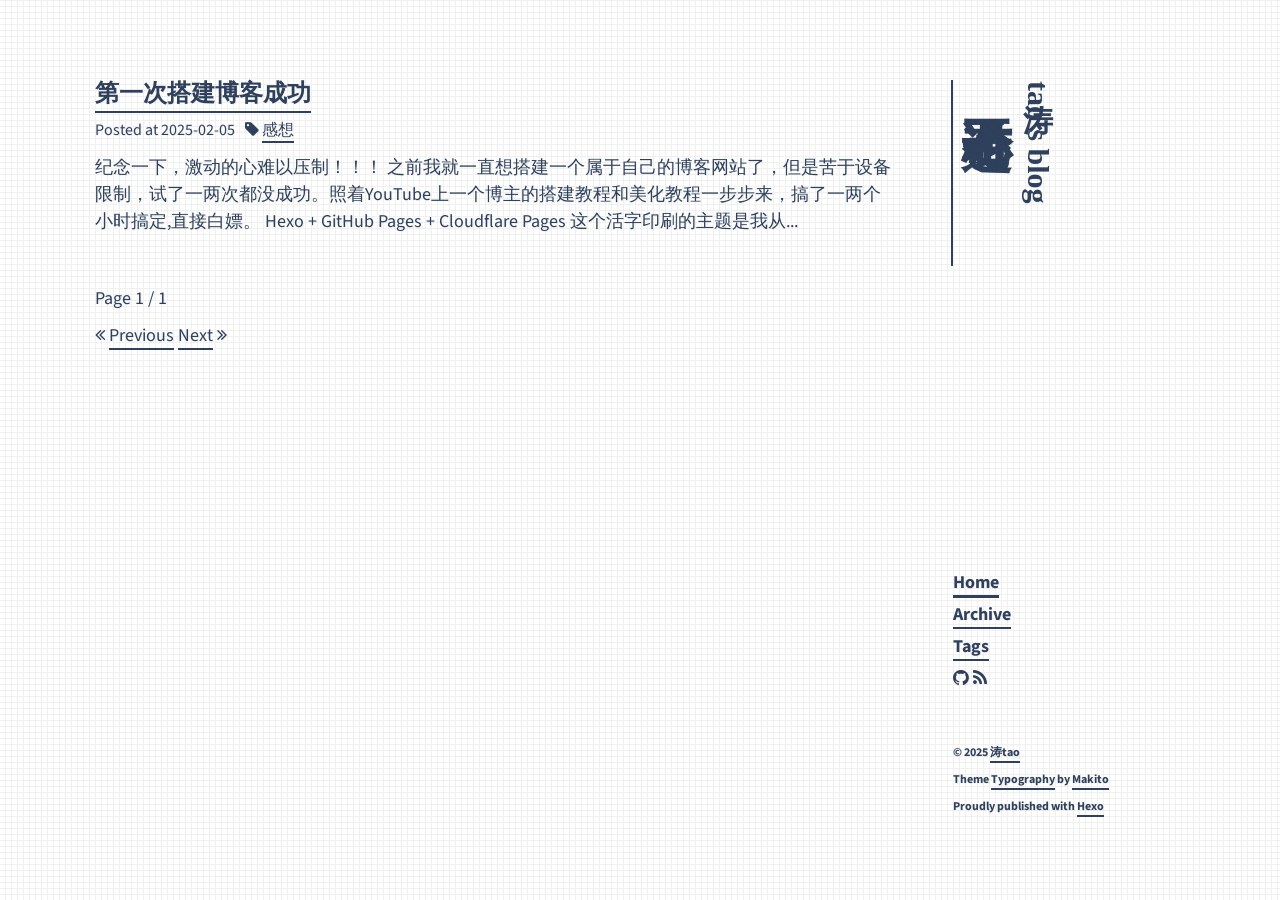
==== index.html @ 310f9f5e "Site updated: 2025-02-06 19:19:10" ====
<!DOCTYPE html><html lang="zh-CN"><head><meta charset="utf-8"><meta name="X-UA-Compatible" content="IE=edge"><meta name="author"><title>涛tao的博客</title><meta name="description" content="A Blog Powered By Hexo"><meta name="keywords" content=""><meta content="width=device-width, initial-scale=1.0, maximum-scale=1.0, user-scalable=0" name="viewport"><meta content="yes" name="apple-mobile-web-app-capable"><meta content="black" name="apple-mobile-web-app-status-bar-style"><meta content="telephone=no" name="format-detection"><meta name="renderer" content="webkit"><link rel="short icon" href="images/favicon.png" type="image/x-icon"><link rel="stylesheet" href="/css/bootstrap.min.css"><link rel="stylesheet" href="/css/font-awesome.min.css"><link rel="stylesheet" href="/css/style.css"><link rel="alternate" type="application/atom+xml" title="ATOM 1.0" href="/atom.xml"><meta name="generator" content="Hexo 7.3.0"></head><body><div class="container" id="stage"><div class="row"><div class="col-sm-3 col-xs-12 side-container invisible" id="side-bar"><div class="vertical-text site-title"><h3 class="site-title-small" tabindex="-1"><a class="a-title" href="/">涛tao's blog</a></h3><h1 class="site-title-large" tabindex="-1"><a class="a-title" href="/">君子论迹不论心</a></h1><!--h6(onclick="triggerSiteNav()") Trigger--></div><br class="visible-lg visible-md visible-sm"><div class="site-title-links" id="site-nav"><ul><li><a class="current" href="/">Home</a></li><li><a href="/archives">Archive</a></li><li><a href="/tags">Tags</a></li><li class="soc"><a href="https://github.com/zpt0075" target="_blank" rel="noopener noreferrer" aria-label="Github"><i class="fa fa-github">&nbsp;</i></a><a href="https://zpt0075.github.io/atom.xml" target="_blank" rel="noopener noreferrer" aria-label="RSS"><i class="fa fa-rss">&nbsp;</i></a></li></ul><div class="visible-lg visible-md visible-sm site-nav-footer"><br class="site-nav-footer-br"><footer><p>&copy;&nbsp;2025&nbsp;<a target="_blank" href="https://zpt0075.github.io" rel="noopener noreferrer">涛tao</a></p><p>Theme&nbsp;<a target="_blank" href="https://github.com/SumiMakito/hexo-theme-typography" rel="noopener noreferrer">Typography</a>&nbsp;by&nbsp;<a target="_blank" href="https://www.keep.moe" rel="noopener noreferrer">Makito</a></p><p>Proudly published with&nbsp;<a target="_blank" href="https://hexo.io" rel="noopener noreferrer">Hexo</a></p></footer></div></div></div><div class="col-sm-9 col-xs-12 main-container invisible" id="main-container"><div class="autopagerize_page_element"><div class="content"><div class="post-container"><p class="post-title"><a href="/2025/02/05/001/">第一次搭建博客成功</a></p><p class="post-meta"><span class="date meta-item">Posted at&nbsp;2025-02-05</span><span class="meta-item"><i class="fa fa-tag"></i><span>&nbsp;</span><a class="a-tag" href="/tags/感想/" title="感想">感想</a><span>&nbsp;</span></span></p><p class="post-abstract">纪念一下，激动的心难以压制！！！
之前我就一直想搭建一个属于自己的博客网站了，但是苦于设备限制，试了一两次都没成功。照着YouTube上一个博主的搭建教程和美化教程一步步来，搞了一两个小时搞定,直接白嫖。

Hexo + GitHub Pages + Cloudflare Pages 

这个活字印刷的主题是我从...</p></div><div class="pagination no-margin-bottom"><p class="clearfix"><p> Page 1 / 1 &nbsp;</p><p><span class="pre pagbuttons"><i class="fa fa-angle-double-left"></i>&nbsp;<a role="navigation" href="/" aria-label="Previous">Previous</a></span><span>&nbsp;</span><span class="next pagbuttons"><a role="navigation" href="/" aria-label="Next">Next</a>&nbsp;<i class="fa fa-angle-double-right"></i></span></p></p></div></div></div><div class="visible-xs site-bottom-footer"><footer><p>&copy;&nbsp;2025&nbsp;<a target="_blank" href="https://zpt0075.github.io" rel="noopener noreferrer">涛tao</a></p><p>Theme&nbsp;<a target="_blank" href="https://github.com/SumiMakito/hexo-theme-typography" rel="noopener noreferrer">Typography</a>&nbsp;by&nbsp;<a target="_blank" href="https://www.keep.moe" rel="noopener noreferrer">Makito</a></p><p>Proudly published with&nbsp;<a target="_blank" href="https://hexo.io" rel="noopener noreferrer">Hexo</a></p></footer></div></div></div></div><script src="/js/jquery-3.1.0.min.js"></script><script src="/js/bootstrap.min.js"></script><script src="/js/jquery-migrate-1.2.1.min.js"></script><script src="/js/jquery.appear.js"></script><script src="/js/google-analytics.js"></script><script src="/js/typography.js"></script></body></html>
---- css/style.css ----
@import url("https://fonts.googleapis.com/css?family=Source+Sans+Pro:100,300,400,600");@keyframes fadein{from{opacity:0}to{opacity:1}}@-webkit-keyframes fadein{from{opacity:0}to{opacity:1}}@keyframes fadein-right{from{opacity:0;transform:translateX(20px)}to{opacity:1;transform:translateX(0px)}}@-webkit-keyframes fadein-right{from{opacity:0;transform:translateX(20px)}to{opacity:1;transform:translateX(0px)}}@keyframes fadein-top{from{opacity:0;transform:translateY(-20px)}to{opacity:1;transform:translateY(0px)}}@-webkit-keyframes fadein-top{from{opacity:0;transform:translateY(-20px)}to{opacity:1;transform:translateY(0px)}}@keyframes swift-down{from{transform:translateY(0%)}to{transform:translateY(20%)}}@-webkit-keyframes swift-down{from{transform:translateY(0%)}to{transform:translateY(20%)}}.invisible{opacity:0}.fadeIn{-webkit-animation:fadein 1s ease-out;animation:fadein 1s ease-out}.fadeInRight{-webkit-animation:fadein-right 1s ease-out;animation:fadein-right 1s ease-out}.fadeInTop{-webkit-animation:fadein-top 1s ease-out;animation:fadein-top 1s ease-out}.swiftDown{-webkit-animation:swift-down 1s ease-out;animation:swift-down 1s ease-out}.swiftDownReversed{-webkit-animation:swift-down 1s reverse ease-out;animation:swift-down 1s reverse ease-out}html,body,span,p,h1,h2,h3,h4,h5,h6{font-family:"Source Sans Pro","Roboto","Helvetica","Helvetica Neue","Source Han Sans SC","Source Han Sans TC","PingFang SC","PingFang HK","PingFang TC",sans-serif;color:#2e405b}html{background:#fff}.foreground{background:#2e405b !important}.background{background:#fff !important}.foreground-text *{color:#2e405b !important}.background-text *{color:#fff !important}h1{font-size:42px}h2{font-size:36px}h3{font-size:30px}h4{font-size:24px}h5{font-size:18px}h6{font-size:14px}body{font-size:18px;line-height:1.5em;background:url("[data-uri]");background-repeat:repeat;background-attachment:fixed;-webkit-font-smoothing:antialiased;-moz-osx-font-smoothing:grayscale;text-shadow:1px 1px 1px rgba(0,0,0,0.04);min-height:100vh}.container{background-color:transparent;padding:0;position:relative}.full-width-container{width:100vw}.main-container{text-align:left;margin:0;padding:80px 40px;overflow:hidden;float:left}.main-container :nth-child(1){margin-top:0}.row{margin:0}.vertical-text{-ms-writing-mode:tb-rl;writing-mode:vertical-rl}.vertical-text *{line-height:1;text-align:left}.side-container{height:100vh;position:fixed;right:0;font-style:normal;font-size:1em;margin:0;transform:rotate(0deg);text-align:left;float:right;padding:80px 20px}.ar-year{margin-top:5px;margin-bottom:5px}.date{margin-bottom:0px}.ar-date{font-size:16px;margin-bottom:5px}.archive :first-child{padding-left:0}.archive ul{list-style-type:none}.site-title{font-weight:bolder;font-style:normal;width:auto;height:auto;margin:0 0 0 -2px;text-align:left;font-size:0.5em;padding:0 0 50px 0;border-left:solid #2e405b 2px;transition:padding 0.8s ease 0s, background 0.8s ease 0s}.site-title:hover{padding:15px 0 35px 0;color:#fff !important;background:#2e405b !important;border-left:solid #2e405b 2px}.site-title:hover *{color:#fff !important}.site-title :first-child{margin-right:10px}.site-title *{text-align:left;font-weight:bolder;margin-top:0;margin-left:10px;margin-right:0;font-family:"HiraMinProN-W6","Source Han Serif CN","Source Han Serif SC","Source Han Serif TC",serif}.site-title-large{font-size:50px;padding-top:0}.site-title-small{font-size:30px;padding-top:1px}.site-title-links{font-weight:bold;font-style:normal;margin:0;padding:60px 0;text-align:left;position:fixed;bottom:20px}.site-title-links ul{list-style:none;padding:0}.site-title-links ul li{display:block;margin:5px 0;font-size:18px}.site-title-links a{border-bottom:solid #2e405b 2px}.no-margin-left{margin-left:0}.no-margin-right{margin-right:0}.no-margin-top{margin-top:0}.no-margin-bottom{margin-bottom:0}a{color:#2e405b;transition:color 0.3s ease 0s, background-color 0.3s ease 0s;-moz-transition:color 0.3s ease 0s, background-color 0.3s ease 0s;-o-transition:color 0.3s ease 0s, background-color 0.3s ease 0s;-webkit-transition:color 0.3s ease 0s, background-color 0.3s ease 0s;border-bottom:solid #2e405b 2px;padding:0;cursor:pointer;cursor:hand}a:hover,a:focus{text-decoration:none}a:hover{color:#fff !important;background-color:#2e405b;border-bottom:solid transparent 2px}a:focus{color:#000}.a-title{text-decoration:none;background-color:transparent;border-bottom:solid transparent 2px}.a-title:hover,.a-title:focus{background-color:transparent}.current{border-bottom:solid #2e405b 3px !important}.a-mute{background-color:transparent;color:#2e405b !important;text-decoration:none;border-bottom:none}.a-mute:hover,.a-mute:focus{background-color:transparent;color:#2e405b !important;text-decoration:none;border-bottom:none}.soc{margin:0 5px 0 0;font-size:18px !important}.soc a{border-bottom:solid transparent 2px}.soc a:hover{color:#3f587d !important;background-color:transparent !important;text-decoration:none;border-bottom:solid rgba(0,0,0,0) 2px}.soc a:focus{color:#3f587d !important}.meta-item{margin:0 10px 0 0}img{display:block;max-width:100%;height:auto}footer{margin-top:10px;padding-top:0;font-size:12px;font-weight:bold}footer *{margin:0}.post-container{margin:0 0 20px 0;font-weight:normal}.post-title{font-size:24px;font-weight:bold;margin:3px 0}.post-meta{font-size:16px;margin:10px 0}.post-abstract{font-size:18px}li{margin:5px 0}figure{overflow:scroll}figure>table{width:100%}pre *{font-family:Monaco, Menlo, "Source Code Pro", "Cascadia Code", Consolas, monospace;background:transparent !important}figure .gutter pre{border-bottom-right-radius:0;border-top-right-radius:0;border-right:none;text-align:right;min-width:3em}figure .code{width:99%}figure .code pre{border-bottom-left-radius:0;border-top-left-radius:0;border-left:solid rgba(0,0,0,0.05) 1px;margin-right:1px}@media (max-width: 768px){body{line-height:normal}h1{font-size:40px}h2{font-size:34px}h3{font-size:28px}h4{font-size:22px}h5{font-size:16px}h6{font-size:14px}.site-title-large{font-size:38px}.site-title-small{font-size:22px}.vertical-text{-ms-writing-mode:lr-tb;writing-mode:horizontal-tb}.site-title{margin:0;font-weight:bolder;font-style:normal;width:auto;height:auto;font-size:0.5em;padding:0;border-left:none;text-align:center;transition:none}.site-title *{text-align:center;margin-left:0 !important;margin-right:0 !important}.site-title:hover{color:#2e405b !important;background:transparent !important;padding:0;border:none}.site-title:hover *{color:#2e405b !important;background:transparent !important}.main-container{text-align:left;height:auto;margin:0;padding:20px 30px;overflow:auto}.side-container{padding:40px 30px 0 30px;height:auto;position:relative;left:0}.site-title-links{position:unset;padding:10px 0;margin:10px 0;text-align:center}.site-title-links ul li{display:inline;margin:0 3px;font-size:16px}footer{padding-top:30px;padding-bottom:35px}a{padding:0}.post-title{font-size:20px;font-weight:bold;margin:3px 0}.post-meta{font-size:14px;margin:10px 0}.post-abstract{font-size:16px}.soc{display:block !important}.site-nav-footer{display:none !important}.site-bottom-footer{display:block !important}li.soc{margin-top:5px !important}}@media only screen and (max-height: 860px){.site-title-large{font-size:32px}.site-title-small{font-size:20px}.site-title-links ul li{font-size:14px;line-height:1.3}.site-nav-footer-br{display:none}.side-container{padding-top:40px;padding-bottom:20px}.main-container{padding-top:40px;padding-bottom:60px}}@media only screen and (max-height: 600px){body{line-height:normal}h1{font-size:40px}h2{font-size:34px}h3{font-size:28px}h4{font-size:22px}h5{font-size:16px}h6{font-size:14px}.site-title-large{font-size:38px}.site-title-small{font-size:22px}.vertical-text{-ms-writing-mode:lr-tb;writing-mode:horizontal-tb}.site-title{margin:0;font-weight:bolder;font-style:normal;width:auto;height:auto;font-size:0.5em;padding:0;border-left:none;text-align:center;transition:none}.site-title *{text-align:center;margin-left:0 !important;margin-right:0 !important}.site-title:hover{color:#2e405b !important;background:transparent !important;padding:0;border:none}.site-title:hover *{color:#2e405b !important;background:transparent !important}.main-container{text-align:left;height:auto;margin:0;padding:20px 30px;overflow:auto}.side-container{padding:40px 30px 0 30px;height:auto;position:relative;left:0}.site-title-links{position:unset;padding:10px 0;margin:10px 0;text-align:center}.site-title-links ul li{display:inline;margin:0 3px;font-size:16px}footer{padding-top:30px;padding-bottom:35px}a{padding:0}.post-title{font-size:20px;font-weight:bold;margin:3px 0}.post-meta{font-size:14px;margin:10px 0}.post-abstract{font-size:16px}.soc{display:block !important}.site-nav-footer{display:none !important}.site-bottom-footer{display:block !important}}

/*# sourceMappingURL=[data-uri] */
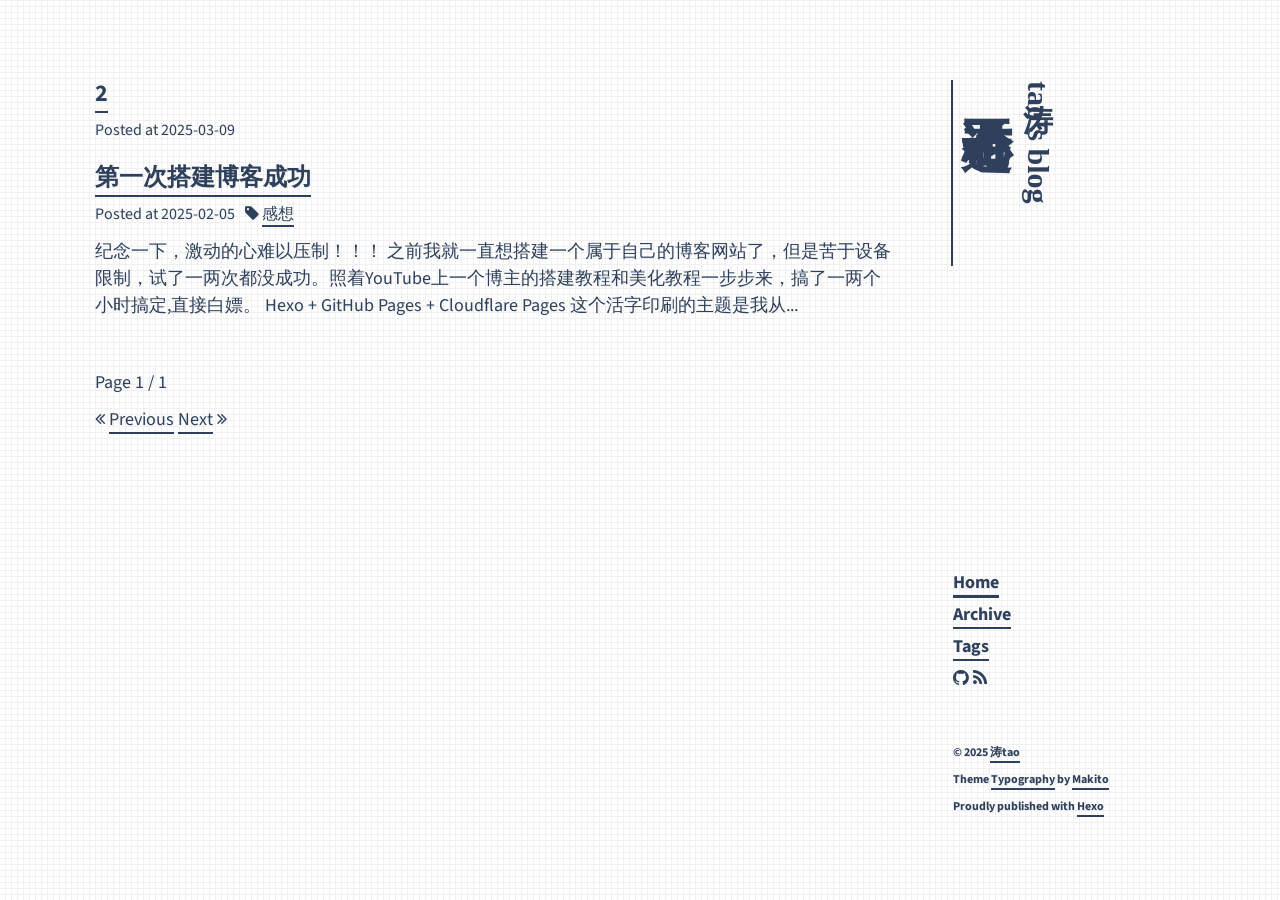
==== commit a49614b5: "Site updated: 2025-03-09 20:15:08" ====
--- a/index.html
+++ b/index.html
@@ -1,4 +1,4 @@
-<!DOCTYPE html><html lang="zh-CN"><head><meta charset="utf-8"><meta name="X-UA-Compatible" content="IE=edge"><meta name="author"><title>涛tao的博客</title><meta name="description" content="A Blog Powered By Hexo"><meta name="keywords" content=""><meta content="width=device-width, initial-scale=1.0, maximum-scale=1.0, user-scalable=0" name="viewport"><meta content="yes" name="apple-mobile-web-app-capable"><meta content="black" name="apple-mobile-web-app-status-bar-style"><meta content="telephone=no" name="format-detection"><meta name="renderer" content="webkit"><link rel="short icon" href="images/favicon.png" type="image/x-icon"><link rel="stylesheet" href="/css/bootstrap.min.css"><link rel="stylesheet" href="/css/font-awesome.min.css"><link rel="stylesheet" href="/css/style.css"><link rel="alternate" type="application/atom+xml" title="ATOM 1.0" href="/atom.xml"><meta name="generator" content="Hexo 7.3.0"></head><body><div class="container" id="stage"><div class="row"><div class="col-sm-3 col-xs-12 side-container invisible" id="side-bar"><div class="vertical-text site-title"><h3 class="site-title-small" tabindex="-1"><a class="a-title" href="/">涛tao's blog</a></h3><h1 class="site-title-large" tabindex="-1"><a class="a-title" href="/">君子论迹不论心</a></h1><!--h6(onclick="triggerSiteNav()") Trigger--></div><br class="visible-lg visible-md visible-sm"><div class="site-title-links" id="site-nav"><ul><li><a class="current" href="/">Home</a></li><li><a href="/archives">Archive</a></li><li><a href="/tags">Tags</a></li><li class="soc"><a href="https://github.com/zpt0075" target="_blank" rel="noopener noreferrer" aria-label="Github"><i class="fa fa-github">&nbsp;</i></a><a href="https://zpt0075.github.io/atom.xml" target="_blank" rel="noopener noreferrer" aria-label="RSS"><i class="fa fa-rss">&nbsp;</i></a></li></ul><div class="visible-lg visible-md visible-sm site-nav-footer"><br class="site-nav-footer-br"><footer><p>&copy;&nbsp;2025&nbsp;<a target="_blank" href="https://zpt0075.github.io" rel="noopener noreferrer">涛tao</a></p><p>Theme&nbsp;<a target="_blank" href="https://github.com/SumiMakito/hexo-theme-typography" rel="noopener noreferrer">Typography</a>&nbsp;by&nbsp;<a target="_blank" href="https://www.keep.moe" rel="noopener noreferrer">Makito</a></p><p>Proudly published with&nbsp;<a target="_blank" href="https://hexo.io" rel="noopener noreferrer">Hexo</a></p></footer></div></div></div><div class="col-sm-9 col-xs-12 main-container invisible" id="main-container"><div class="autopagerize_page_element"><div class="content"><div class="post-container"><p class="post-title"><a href="/2025/02/05/001/">第一次搭建博客成功</a></p><p class="post-meta"><span class="date meta-item">Posted at&nbsp;2025-02-05</span><span class="meta-item"><i class="fa fa-tag"></i><span>&nbsp;</span><a class="a-tag" href="/tags/感想/" title="感想">感想</a><span>&nbsp;</span></span></p><p class="post-abstract">纪念一下，激动的心难以压制！！！
+<!DOCTYPE html><html lang="zh-CN"><head><meta charset="utf-8"><meta name="X-UA-Compatible" content="IE=edge"><meta name="author"><title>涛tao的博客</title><meta name="description" content="A Blog Powered By Hexo"><meta name="keywords" content=""><meta content="width=device-width, initial-scale=1.0, maximum-scale=1.0, user-scalable=0" name="viewport"><meta content="yes" name="apple-mobile-web-app-capable"><meta content="black" name="apple-mobile-web-app-status-bar-style"><meta content="telephone=no" name="format-detection"><meta name="renderer" content="webkit"><link rel="short icon" href="images/favicon.png" type="image/x-icon"><link rel="stylesheet" href="/css/bootstrap.min.css"><link rel="stylesheet" href="/css/font-awesome.min.css"><link rel="stylesheet" href="/css/style.css"><link rel="alternate" type="application/atom+xml" title="ATOM 1.0" href="/atom.xml"><meta name="generator" content="Hexo 7.3.0"></head><body><div class="container" id="stage"><div class="row"><div class="col-sm-3 col-xs-12 side-container invisible" id="side-bar"><div class="vertical-text site-title"><h3 class="site-title-small" tabindex="-1"><a class="a-title" href="/">涛tao's blog</a></h3><h1 class="site-title-large" tabindex="-1"><a class="a-title" href="/">君子论迹不论心</a></h1><!--h6(onclick="triggerSiteNav()") Trigger--></div><br class="visible-lg visible-md visible-sm"><div class="site-title-links" id="site-nav"><ul><li><a class="current" href="/">Home</a></li><li><a href="/archives">Archive</a></li><li><a href="/tags">Tags</a></li><li class="soc"><a href="https://github.com/zpt0075" target="_blank" rel="noopener noreferrer" aria-label="Github"><i class="fa fa-github">&nbsp;</i></a><a href="https://zpt0075.github.io/atom.xml" target="_blank" rel="noopener noreferrer" aria-label="RSS"><i class="fa fa-rss">&nbsp;</i></a></li></ul><div class="visible-lg visible-md visible-sm site-nav-footer"><br class="site-nav-footer-br"><footer><p>&copy;&nbsp;2025&nbsp;<a target="_blank" href="https://zpt0075.github.io" rel="noopener noreferrer">涛tao</a></p><p>Theme&nbsp;<a target="_blank" href="https://github.com/SumiMakito/hexo-theme-typography" rel="noopener noreferrer">Typography</a>&nbsp;by&nbsp;<a target="_blank" href="https://www.keep.moe" rel="noopener noreferrer">Makito</a></p><p>Proudly published with&nbsp;<a target="_blank" href="https://hexo.io" rel="noopener noreferrer">Hexo</a></p></footer></div></div></div><div class="col-sm-9 col-xs-12 main-container invisible" id="main-container"><div class="autopagerize_page_element"><div class="content"><div class="post-container"><p class="post-title"><a href="/2025/03/09/002/">2</a></p><p class="post-meta"><span class="date meta-item">Posted at&nbsp;2025-03-09</span></p><p class="post-abstract"></p></div><div class="post-container"><p class="post-title"><a href="/2025/02/05/001/">第一次搭建博客成功</a></p><p class="post-meta"><span class="date meta-item">Posted at&nbsp;2025-02-05</span><span class="meta-item"><i class="fa fa-tag"></i><span>&nbsp;</span><a class="a-tag" href="/tags/感想/" title="感想">感想</a><span>&nbsp;</span></span></p><p class="post-abstract">纪念一下，激动的心难以压制！！！
 之前我就一直想搭建一个属于自己的博客网站了，但是苦于设备限制，试了一两次都没成功。照着YouTube上一个博主的搭建教程和美化教程一步步来，搞了一两个小时搞定,直接白嫖。
 
 Hexo + GitHub Pages + Cloudflare Pages 
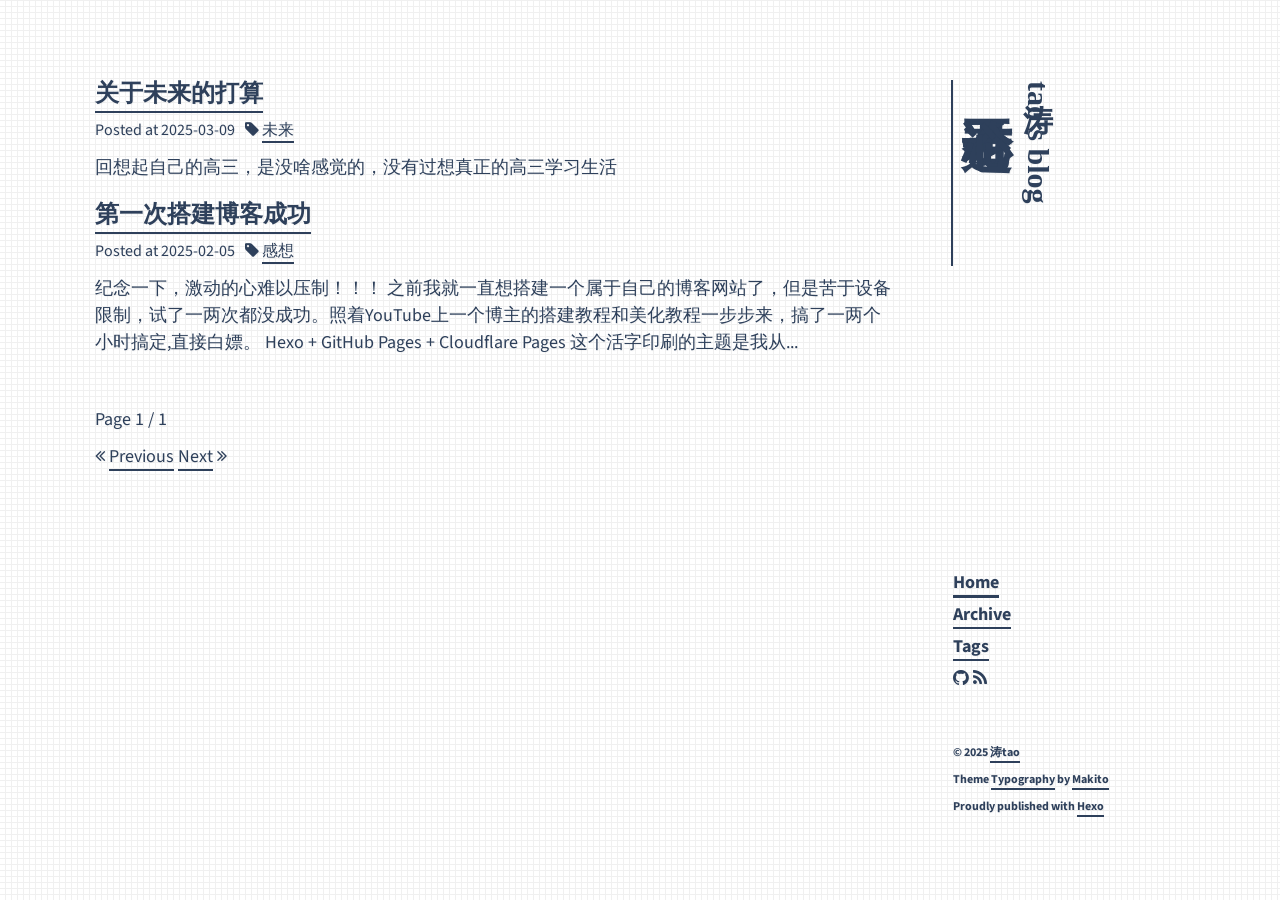
==== commit 1bd831d5: "Site updated: 2025-03-09 20:17:47" ====
--- a/index.html
+++ b/index.html
@@ -1,4 +1,5 @@
-<!DOCTYPE html><html lang="zh-CN"><head><meta charset="utf-8"><meta name="X-UA-Compatible" content="IE=edge"><meta name="author"><title>涛tao的博客</title><meta name="description" content="A Blog Powered By Hexo"><meta name="keywords" content=""><meta content="width=device-width, initial-scale=1.0, maximum-scale=1.0, user-scalable=0" name="viewport"><meta content="yes" name="apple-mobile-web-app-capable"><meta content="black" name="apple-mobile-web-app-status-bar-style"><meta content="telephone=no" name="format-detection"><meta name="renderer" content="webkit"><link rel="short icon" href="images/favicon.png" type="image/x-icon"><link rel="stylesheet" href="/css/bootstrap.min.css"><link rel="stylesheet" href="/css/font-awesome.min.css"><link rel="stylesheet" href="/css/style.css"><link rel="alternate" type="application/atom+xml" title="ATOM 1.0" href="/atom.xml"><meta name="generator" content="Hexo 7.3.0"></head><body><div class="container" id="stage"><div class="row"><div class="col-sm-3 col-xs-12 side-container invisible" id="side-bar"><div class="vertical-text site-title"><h3 class="site-title-small" tabindex="-1"><a class="a-title" href="/">涛tao's blog</a></h3><h1 class="site-title-large" tabindex="-1"><a class="a-title" href="/">君子论迹不论心</a></h1><!--h6(onclick="triggerSiteNav()") Trigger--></div><br class="visible-lg visible-md visible-sm"><div class="site-title-links" id="site-nav"><ul><li><a class="current" href="/">Home</a></li><li><a href="/archives">Archive</a></li><li><a href="/tags">Tags</a></li><li class="soc"><a href="https://github.com/zpt0075" target="_blank" rel="noopener noreferrer" aria-label="Github"><i class="fa fa-github">&nbsp;</i></a><a href="https://zpt0075.github.io/atom.xml" target="_blank" rel="noopener noreferrer" aria-label="RSS"><i class="fa fa-rss">&nbsp;</i></a></li></ul><div class="visible-lg visible-md visible-sm site-nav-footer"><br class="site-nav-footer-br"><footer><p>&copy;&nbsp;2025&nbsp;<a target="_blank" href="https://zpt0075.github.io" rel="noopener noreferrer">涛tao</a></p><p>Theme&nbsp;<a target="_blank" href="https://github.com/SumiMakito/hexo-theme-typography" rel="noopener noreferrer">Typography</a>&nbsp;by&nbsp;<a target="_blank" href="https://www.keep.moe" rel="noopener noreferrer">Makito</a></p><p>Proudly published with&nbsp;<a target="_blank" href="https://hexo.io" rel="noopener noreferrer">Hexo</a></p></footer></div></div></div><div class="col-sm-9 col-xs-12 main-container invisible" id="main-container"><div class="autopagerize_page_element"><div class="content"><div class="post-container"><p class="post-title"><a href="/2025/03/09/002/">2</a></p><p class="post-meta"><span class="date meta-item">Posted at&nbsp;2025-03-09</span></p><p class="post-abstract"></p></div><div class="post-container"><p class="post-title"><a href="/2025/02/05/001/">第一次搭建博客成功</a></p><p class="post-meta"><span class="date meta-item">Posted at&nbsp;2025-02-05</span><span class="meta-item"><i class="fa fa-tag"></i><span>&nbsp;</span><a class="a-tag" href="/tags/感想/" title="感想">感想</a><span>&nbsp;</span></span></p><p class="post-abstract">纪念一下，激动的心难以压制！！！
+<!DOCTYPE html><html lang="zh-CN"><head><meta charset="utf-8"><meta name="X-UA-Compatible" content="IE=edge"><meta name="author"><title>涛tao的博客</title><meta name="description" content="A Blog Powered By Hexo"><meta name="keywords" content=""><meta content="width=device-width, initial-scale=1.0, maximum-scale=1.0, user-scalable=0" name="viewport"><meta content="yes" name="apple-mobile-web-app-capable"><meta content="black" name="apple-mobile-web-app-status-bar-style"><meta content="telephone=no" name="format-detection"><meta name="renderer" content="webkit"><link rel="short icon" href="images/favicon.png" type="image/x-icon"><link rel="stylesheet" href="/css/bootstrap.min.css"><link rel="stylesheet" href="/css/font-awesome.min.css"><link rel="stylesheet" href="/css/style.css"><link rel="alternate" type="application/atom+xml" title="ATOM 1.0" href="/atom.xml"><meta name="generator" content="Hexo 7.3.0"></head><body><div class="container" id="stage"><div class="row"><div class="col-sm-3 col-xs-12 side-container invisible" id="side-bar"><div class="vertical-text site-title"><h3 class="site-title-small" tabindex="-1"><a class="a-title" href="/">涛tao's blog</a></h3><h1 class="site-title-large" tabindex="-1"><a class="a-title" href="/">君子论迹不论心</a></h1><!--h6(onclick="triggerSiteNav()") Trigger--></div><br class="visible-lg visible-md visible-sm"><div class="site-title-links" id="site-nav"><ul><li><a class="current" href="/">Home</a></li><li><a href="/archives">Archive</a></li><li><a href="/tags">Tags</a></li><li class="soc"><a href="https://github.com/zpt0075" target="_blank" rel="noopener noreferrer" aria-label="Github"><i class="fa fa-github">&nbsp;</i></a><a href="https://zpt0075.github.io/atom.xml" target="_blank" rel="noopener noreferrer" aria-label="RSS"><i class="fa fa-rss">&nbsp;</i></a></li></ul><div class="visible-lg visible-md visible-sm site-nav-footer"><br class="site-nav-footer-br"><footer><p>&copy;&nbsp;2025&nbsp;<a target="_blank" href="https://zpt0075.github.io" rel="noopener noreferrer">涛tao</a></p><p>Theme&nbsp;<a target="_blank" href="https://github.com/SumiMakito/hexo-theme-typography" rel="noopener noreferrer">Typography</a>&nbsp;by&nbsp;<a target="_blank" href="https://www.keep.moe" rel="noopener noreferrer">Makito</a></p><p>Proudly published with&nbsp;<a target="_blank" href="https://hexo.io" rel="noopener noreferrer">Hexo</a></p></footer></div></div></div><div class="col-sm-9 col-xs-12 main-container invisible" id="main-container"><div class="autopagerize_page_element"><div class="content"><div class="post-container"><p class="post-title"><a href="/2025/03/09/002/">关于未来的打算</a></p><p class="post-meta"><span class="date meta-item">Posted at&nbsp;2025-03-09</span><span class="meta-item"><i class="fa fa-tag"></i><span>&nbsp;</span><a class="a-tag" href="/tags/未来/" title="未来">未来</a><span>&nbsp;</span></span></p><p class="post-abstract">回想起自己的高三，是没啥感觉的，没有过想真正的高三学习生活
+</p></div><div class="post-container"><p class="post-title"><a href="/2025/02/05/001/">第一次搭建博客成功</a></p><p class="post-meta"><span class="date meta-item">Posted at&nbsp;2025-02-05</span><span class="meta-item"><i class="fa fa-tag"></i><span>&nbsp;</span><a class="a-tag" href="/tags/感想/" title="感想">感想</a><span>&nbsp;</span></span></p><p class="post-abstract">纪念一下，激动的心难以压制！！！
 之前我就一直想搭建一个属于自己的博客网站了，但是苦于设备限制，试了一两次都没成功。照着YouTube上一个博主的搭建教程和美化教程一步步来，搞了一两个小时搞定,直接白嫖。
 
 Hexo + GitHub Pages + Cloudflare Pages 
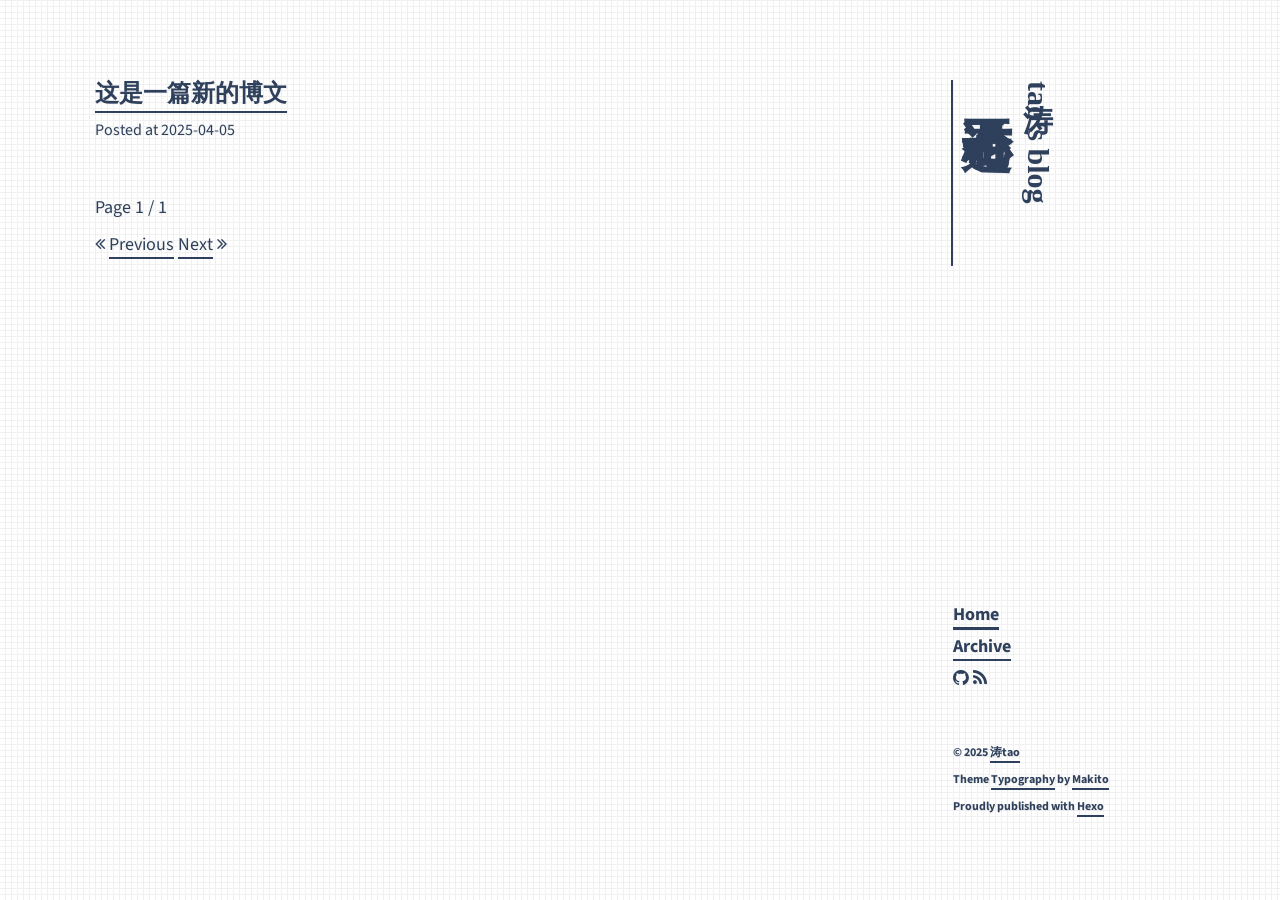
==== commit 43b505e5: "Site updated: 2025-04-05 22:40:59" ====
--- a/index.html
+++ b/index.html
@@ -1,7 +1 @@
-<!DOCTYPE html><html lang="zh-CN"><head><meta charset="utf-8"><meta name="X-UA-Compatible" content="IE=edge"><meta name="author"><title>涛tao的博客</title><meta name="description" content="A Blog Powered By Hexo"><meta name="keywords" content=""><meta content="width=device-width, initial-scale=1.0, maximum-scale=1.0, user-scalable=0" name="viewport"><meta content="yes" name="apple-mobile-web-app-capable"><meta content="black" name="apple-mobile-web-app-status-bar-style"><meta content="telephone=no" name="format-detection"><meta name="renderer" content="webkit"><link rel="short icon" href="images/favicon.png" type="image/x-icon"><link rel="stylesheet" href="/css/bootstrap.min.css"><link rel="stylesheet" href="/css/font-awesome.min.css"><link rel="stylesheet" href="/css/style.css"><link rel="alternate" type="application/atom+xml" title="ATOM 1.0" href="/atom.xml"><meta name="generator" content="Hexo 7.3.0"></head><body><div class="container" id="stage"><div class="row"><div class="col-sm-3 col-xs-12 side-container invisible" id="side-bar"><div class="vertical-text site-title"><h3 class="site-title-small" tabindex="-1"><a class="a-title" href="/">涛tao's blog</a></h3><h1 class="site-title-large" tabindex="-1"><a class="a-title" href="/">君子论迹不论心</a></h1><!--h6(onclick="triggerSiteNav()") Trigger--></div><br class="visible-lg visible-md visible-sm"><div class="site-title-links" id="site-nav"><ul><li><a class="current" href="/">Home</a></li><li><a href="/archives">Archive</a></li><li><a href="/tags">Tags</a></li><li class="soc"><a href="https://github.com/zpt0075" target="_blank" rel="noopener noreferrer" aria-label="Github"><i class="fa fa-github">&nbsp;</i></a><a href="https://zpt0075.github.io/atom.xml" target="_blank" rel="noopener noreferrer" aria-label="RSS"><i class="fa fa-rss">&nbsp;</i></a></li></ul><div class="visible-lg visible-md visible-sm site-nav-footer"><br class="site-nav-footer-br"><footer><p>&copy;&nbsp;2025&nbsp;<a target="_blank" href="https://zpt0075.github.io" rel="noopener noreferrer">涛tao</a></p><p>Theme&nbsp;<a target="_blank" href="https://github.com/SumiMakito/hexo-theme-typography" rel="noopener noreferrer">Typography</a>&nbsp;by&nbsp;<a target="_blank" href="https://www.keep.moe" rel="noopener noreferrer">Makito</a></p><p>Proudly published with&nbsp;<a target="_blank" href="https://hexo.io" rel="noopener noreferrer">Hexo</a></p></footer></div></div></div><div class="col-sm-9 col-xs-12 main-container invisible" id="main-container"><div class="autopagerize_page_element"><div class="content"><div class="post-container"><p class="post-title"><a href="/2025/03/09/002/">关于未来的打算</a></p><p class="post-meta"><span class="date meta-item">Posted at&nbsp;2025-03-09</span><span class="meta-item"><i class="fa fa-tag"></i><span>&nbsp;</span><a class="a-tag" href="/tags/未来/" title="未来">未来</a><span>&nbsp;</span></span></p><p class="post-abstract">回想起自己的高三，是没啥感觉的，没有过想真正的高三学习生活
-</p></div><div class="post-container"><p class="post-title"><a href="/2025/02/05/001/">第一次搭建博客成功</a></p><p class="post-meta"><span class="date meta-item">Posted at&nbsp;2025-02-05</span><span class="meta-item"><i class="fa fa-tag"></i><span>&nbsp;</span><a class="a-tag" href="/tags/感想/" title="感想">感想</a><span>&nbsp;</span></span></p><p class="post-abstract">纪念一下，激动的心难以压制！！！
-之前我就一直想搭建一个属于自己的博客网站了，但是苦于设备限制，试了一两次都没成功。照着YouTube上一个博主的搭建教程和美化教程一步步来，搞了一两个小时搞定,直接白嫖。
-
-Hexo + GitHub Pages + Cloudflare Pages 
-
-这个活字印刷的主题是我从...</p></div><div class="pagination no-margin-bottom"><p class="clearfix"><p> Page 1 / 1 &nbsp;</p><p><span class="pre pagbuttons"><i class="fa fa-angle-double-left"></i>&nbsp;<a role="navigation" href="/" aria-label="Previous">Previous</a></span><span>&nbsp;</span><span class="next pagbuttons"><a role="navigation" href="/" aria-label="Next">Next</a>&nbsp;<i class="fa fa-angle-double-right"></i></span></p></p></div></div></div><div class="visible-xs site-bottom-footer"><footer><p>&copy;&nbsp;2025&nbsp;<a target="_blank" href="https://zpt0075.github.io" rel="noopener noreferrer">涛tao</a></p><p>Theme&nbsp;<a target="_blank" href="https://github.com/SumiMakito/hexo-theme-typography" rel="noopener noreferrer">Typography</a>&nbsp;by&nbsp;<a target="_blank" href="https://www.keep.moe" rel="noopener noreferrer">Makito</a></p><p>Proudly published with&nbsp;<a target="_blank" href="https://hexo.io" rel="noopener noreferrer">Hexo</a></p></footer></div></div></div></div><script src="/js/jquery-3.1.0.min.js"></script><script src="/js/bootstrap.min.js"></script><script src="/js/jquery-migrate-1.2.1.min.js"></script><script src="/js/jquery.appear.js"></script><script src="/js/google-analytics.js"></script><script src="/js/typography.js"></script></body></html>+<!DOCTYPE html><html lang="zh-CN"><head><meta charset="utf-8"><meta name="X-UA-Compatible" content="IE=edge"><meta name="author"><title>涛tao的博客</title><meta name="description" content="A Blog Powered By Hexo"><meta name="keywords" content=""><meta content="width=device-width, initial-scale=1.0, maximum-scale=1.0, user-scalable=0" name="viewport"><meta content="yes" name="apple-mobile-web-app-capable"><meta content="black" name="apple-mobile-web-app-status-bar-style"><meta content="telephone=no" name="format-detection"><meta name="renderer" content="webkit"><link rel="short icon" href="images/favicon.png" type="image/x-icon"><link rel="stylesheet" href="/css/bootstrap.min.css"><link rel="stylesheet" href="/css/font-awesome.min.css"><link rel="stylesheet" href="/css/style.css"><link rel="alternate" type="application/atom+xml" title="ATOM 1.0" href="/atom.xml"><meta name="generator" content="Hexo 7.3.0"></head><body><div class="container" id="stage"><div class="row"><div class="col-sm-3 col-xs-12 side-container invisible" id="side-bar"><div class="vertical-text site-title"><h3 class="site-title-small" tabindex="-1"><a class="a-title" href="/">涛tao's blog</a></h3><h1 class="site-title-large" tabindex="-1"><a class="a-title" href="/">君子论迹不论心</a></h1><!--h6(onclick="triggerSiteNav()") Trigger--></div><br class="visible-lg visible-md visible-sm"><div class="site-title-links" id="site-nav"><ul><li><a class="current" href="/">Home</a></li><li><a href="/archives">Archive</a></li><li class="soc"><a href="https://github.com/zpt0075" target="_blank" rel="noopener noreferrer" aria-label="Github"><i class="fa fa-github">&nbsp;</i></a><a href="https://zpt0075.github.io/atom.xml" target="_blank" rel="noopener noreferrer" aria-label="RSS"><i class="fa fa-rss">&nbsp;</i></a></li></ul><div class="visible-lg visible-md visible-sm site-nav-footer"><br class="site-nav-footer-br"><footer><p>&copy;&nbsp;2025&nbsp;<a target="_blank" href="https://zpt0075.github.io" rel="noopener noreferrer">涛tao</a></p><p>Theme&nbsp;<a target="_blank" href="https://github.com/SumiMakito/hexo-theme-typography" rel="noopener noreferrer">Typography</a>&nbsp;by&nbsp;<a target="_blank" href="https://www.keep.moe" rel="noopener noreferrer">Makito</a></p><p>Proudly published with&nbsp;<a target="_blank" href="https://hexo.io" rel="noopener noreferrer">Hexo</a></p></footer></div></div></div><div class="col-sm-9 col-xs-12 main-container invisible" id="main-container"><div class="autopagerize_page_element"><div class="content"><div class="post-container"><p class="post-title"><a href="/2025/04/05/%E8%BF%99%E6%98%AF%E4%B8%80%E7%AF%87%E6%96%B0%E7%9A%84%E5%8D%9A%E6%96%87/">这是一篇新的博文</a></p><p class="post-meta"><span class="date meta-item">Posted at&nbsp;2025-04-05</span></p><p class="post-abstract"></p></div><div class="pagination no-margin-bottom"><p class="clearfix"><p> Page 1 / 1 &nbsp;</p><p><span class="pre pagbuttons"><i class="fa fa-angle-double-left"></i>&nbsp;<a role="navigation" href="/" aria-label="Previous">Previous</a></span><span>&nbsp;</span><span class="next pagbuttons"><a role="navigation" href="/" aria-label="Next">Next</a>&nbsp;<i class="fa fa-angle-double-right"></i></span></p></p></div></div></div><div class="visible-xs site-bottom-footer"><footer><p>&copy;&nbsp;2025&nbsp;<a target="_blank" href="https://zpt0075.github.io" rel="noopener noreferrer">涛tao</a></p><p>Theme&nbsp;<a target="_blank" href="https://github.com/SumiMakito/hexo-theme-typography" rel="noopener noreferrer">Typography</a>&nbsp;by&nbsp;<a target="_blank" href="https://www.keep.moe" rel="noopener noreferrer">Makito</a></p><p>Proudly published with&nbsp;<a target="_blank" href="https://hexo.io" rel="noopener noreferrer">Hexo</a></p></footer></div></div></div></div><script src="/js/jquery-3.1.0.min.js"></script><script src="/js/bootstrap.min.js"></script><script src="/js/jquery-migrate-1.2.1.min.js"></script><script src="/js/jquery.appear.js"></script><script src="/js/google-analytics.js"></script><script src="/js/typography.js"></script></body></html>
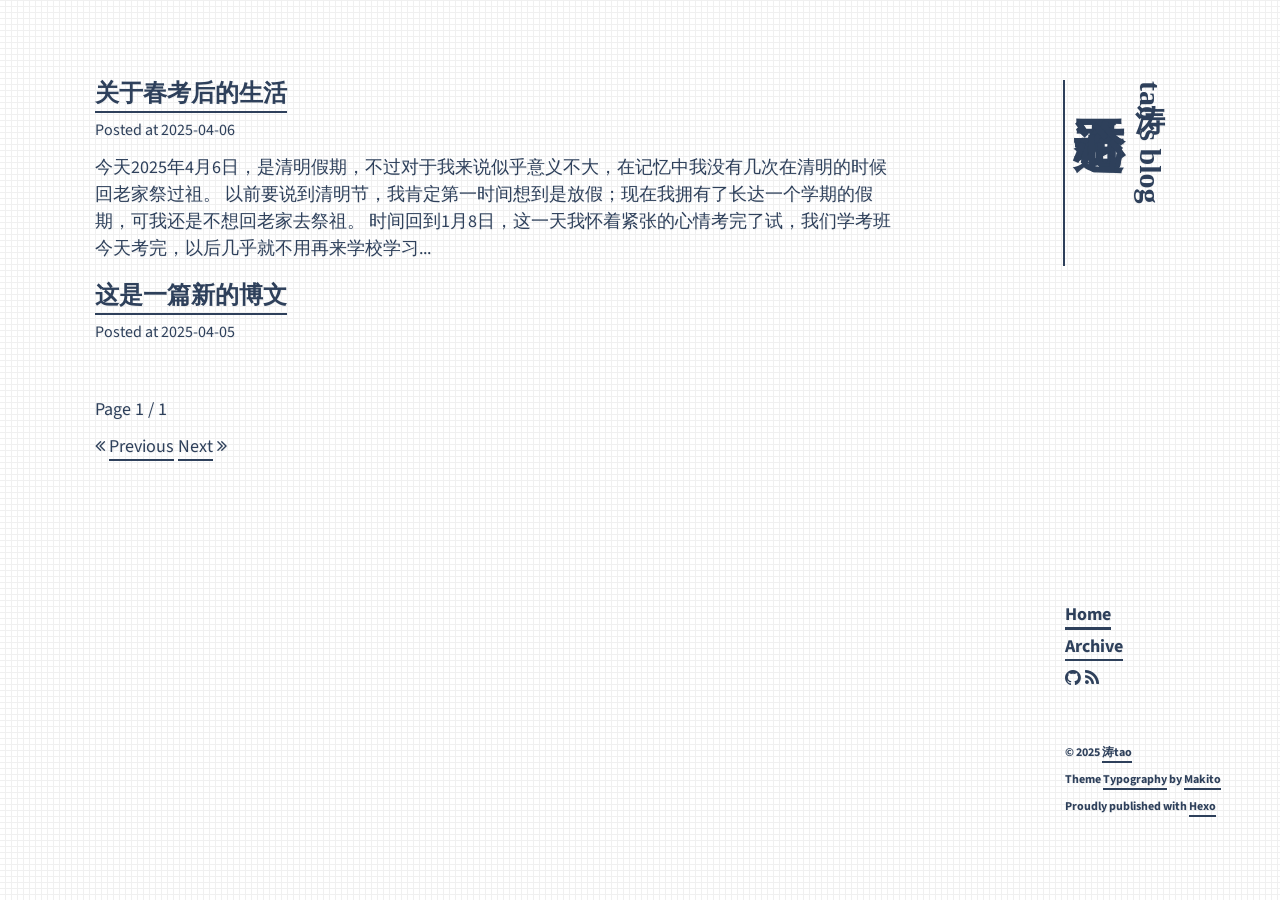
==== commit 6a35515e: "Site updated: 2025-04-06 10:22:44" ====
--- a/index.html
+++ b/index.html
@@ -1 +1,5 @@
-<!DOCTYPE html><html lang="zh-CN"><head><meta charset="utf-8"><meta name="X-UA-Compatible" content="IE=edge"><meta name="author"><title>涛tao的博客</title><meta name="description" content="A Blog Powered By Hexo"><meta name="keywords" content=""><meta content="width=device-width, initial-scale=1.0, maximum-scale=1.0, user-scalable=0" name="viewport"><meta content="yes" name="apple-mobile-web-app-capable"><meta content="black" name="apple-mobile-web-app-status-bar-style"><meta content="telephone=no" name="format-detection"><meta name="renderer" content="webkit"><link rel="short icon" href="images/favicon.png" type="image/x-icon"><link rel="stylesheet" href="/css/bootstrap.min.css"><link rel="stylesheet" href="/css/font-awesome.min.css"><link rel="stylesheet" href="/css/style.css"><link rel="alternate" type="application/atom+xml" title="ATOM 1.0" href="/atom.xml"><meta name="generator" content="Hexo 7.3.0"></head><body><div class="container" id="stage"><div class="row"><div class="col-sm-3 col-xs-12 side-container invisible" id="side-bar"><div class="vertical-text site-title"><h3 class="site-title-small" tabindex="-1"><a class="a-title" href="/">涛tao's blog</a></h3><h1 class="site-title-large" tabindex="-1"><a class="a-title" href="/">君子论迹不论心</a></h1><!--h6(onclick="triggerSiteNav()") Trigger--></div><br class="visible-lg visible-md visible-sm"><div class="site-title-links" id="site-nav"><ul><li><a class="current" href="/">Home</a></li><li><a href="/archives">Archive</a></li><li class="soc"><a href="https://github.com/zpt0075" target="_blank" rel="noopener noreferrer" aria-label="Github"><i class="fa fa-github">&nbsp;</i></a><a href="https://zpt0075.github.io/atom.xml" target="_blank" rel="noopener noreferrer" aria-label="RSS"><i class="fa fa-rss">&nbsp;</i></a></li></ul><div class="visible-lg visible-md visible-sm site-nav-footer"><br class="site-nav-footer-br"><footer><p>&copy;&nbsp;2025&nbsp;<a target="_blank" href="https://zpt0075.github.io" rel="noopener noreferrer">涛tao</a></p><p>Theme&nbsp;<a target="_blank" href="https://github.com/SumiMakito/hexo-theme-typography" rel="noopener noreferrer">Typography</a>&nbsp;by&nbsp;<a target="_blank" href="https://www.keep.moe" rel="noopener noreferrer">Makito</a></p><p>Proudly published with&nbsp;<a target="_blank" href="https://hexo.io" rel="noopener noreferrer">Hexo</a></p></footer></div></div></div><div class="col-sm-9 col-xs-12 main-container invisible" id="main-container"><div class="autopagerize_page_element"><div class="content"><div class="post-container"><p class="post-title"><a href="/2025/04/05/%E8%BF%99%E6%98%AF%E4%B8%80%E7%AF%87%E6%96%B0%E7%9A%84%E5%8D%9A%E6%96%87/">这是一篇新的博文</a></p><p class="post-meta"><span class="date meta-item">Posted at&nbsp;2025-04-05</span></p><p class="post-abstract"></p></div><div class="pagination no-margin-bottom"><p class="clearfix"><p> Page 1 / 1 &nbsp;</p><p><span class="pre pagbuttons"><i class="fa fa-angle-double-left"></i>&nbsp;<a role="navigation" href="/" aria-label="Previous">Previous</a></span><span>&nbsp;</span><span class="next pagbuttons"><a role="navigation" href="/" aria-label="Next">Next</a>&nbsp;<i class="fa fa-angle-double-right"></i></span></p></p></div></div></div><div class="visible-xs site-bottom-footer"><footer><p>&copy;&nbsp;2025&nbsp;<a target="_blank" href="https://zpt0075.github.io" rel="noopener noreferrer">涛tao</a></p><p>Theme&nbsp;<a target="_blank" href="https://github.com/SumiMakito/hexo-theme-typography" rel="noopener noreferrer">Typography</a>&nbsp;by&nbsp;<a target="_blank" href="https://www.keep.moe" rel="noopener noreferrer">Makito</a></p><p>Proudly published with&nbsp;<a target="_blank" href="https://hexo.io" rel="noopener noreferrer">Hexo</a></p></footer></div></div></div></div><script src="/js/jquery-3.1.0.min.js"></script><script src="/js/bootstrap.min.js"></script><script src="/js/jquery-migrate-1.2.1.min.js"></script><script src="/js/jquery.appear.js"></script><script src="/js/google-analytics.js"></script><script src="/js/typography.js"></script></body></html>+<!DOCTYPE html><html lang="zh-CN"><head><meta charset="utf-8"><meta name="X-UA-Compatible" content="IE=edge"><meta name="author"><title>涛tao的博客</title><meta name="description" content="A Blog Powered By Hexo"><meta name="keywords" content=""><meta content="width=device-width, initial-scale=1.0, maximum-scale=1.0, user-scalable=0" name="viewport"><meta content="yes" name="apple-mobile-web-app-capable"><meta content="black" name="apple-mobile-web-app-status-bar-style"><meta content="telephone=no" name="format-detection"><meta name="renderer" content="webkit"><link rel="short icon" href="images/favicon.png" type="image/x-icon"><link rel="stylesheet" href="/css/bootstrap.min.css"><link rel="stylesheet" href="/css/font-awesome.min.css"><link rel="stylesheet" href="/css/style.css"><link rel="alternate" type="application/atom+xml" title="ATOM 1.0" href="/atom.xml"><link rel="icon" href="/favicon.png"><meta name="generator" content="Hexo 7.3.0"></head><body><div class="container" id="stage"><div class="row"><div class="col-sm-3 col-xs-12 side-container invisible" id="side-bar"><div class="vertical-text site-title"><h3 class="site-title-small" tabindex="-1"><a class="a-title" href="/">涛tao's blog</a></h3><h1 class="site-title-large" tabindex="-1"><a class="a-title" href="/">君子论迹不论心</a></h1><!--h6(onclick="triggerSiteNav()") Trigger--></div><br class="visible-lg visible-md visible-sm"><div class="site-title-links" id="site-nav"><ul><li><a class="current" href="/">Home</a></li><li><a href="/archives">Archive</a></li><li class="soc"><a href="https://github.com/zpt0075" target="_blank" rel="noopener noreferrer" aria-label="Github"><i class="fa fa-github">&nbsp;</i></a><a href="https://zpt0075.github.io/atom.xml" target="_blank" rel="noopener noreferrer" aria-label="RSS"><i class="fa fa-rss">&nbsp;</i></a></li></ul><div class="visible-lg visible-md visible-sm site-nav-footer"><br class="site-nav-footer-br"><footer><p>&copy;&nbsp;2025&nbsp;<a target="_blank" href="https://zpt0075.github.io" rel="noopener noreferrer">涛tao</a></p><p>Theme&nbsp;<a target="_blank" href="https://github.com/SumiMakito/hexo-theme-typography" rel="noopener noreferrer">Typography</a>&nbsp;by&nbsp;<a target="_blank" href="https://www.keep.moe" rel="noopener noreferrer">Makito</a></p><p>Proudly published with&nbsp;<a target="_blank" href="https://hexo.io" rel="noopener noreferrer">Hexo</a></p></footer></div></div></div><div class="col-sm-9 col-xs-12 main-container invisible" id="main-container"><div class="autopagerize_page_element"><div class="content"><div class="post-container"><p class="post-title"><a href="/2025/04/06/%E5%85%B3%E4%BA%8E%E6%98%A5%E8%80%83%E5%90%8E%E7%9A%84%E7%94%9F%E6%B4%BB/">关于春考后的生活</a></p><p class="post-meta"><span class="date meta-item">Posted at&nbsp;2025-04-06</span></p><p class="post-abstract">今天2025年4月6日，是清明假期，不过对于我来说似乎意义不大，在记忆中我没有几次在清明的时候回老家祭过祖。
+
+以前要说到清明节，我肯定第一时间想到是放假；现在我拥有了长达一个学期的假期，可我还是不想回老家去祭祖。
+
+时间回到1月8日，这一天我怀着紧张的心情考完了试，我们学考班今天考完，以后几乎就不用再来学校学习...</p></div><div class="post-container"><p class="post-title"><a href="/2025/04/05/%E8%BF%99%E6%98%AF%E4%B8%80%E7%AF%87%E6%96%B0%E7%9A%84%E5%8D%9A%E6%96%87/">这是一篇新的博文</a></p><p class="post-meta"><span class="date meta-item">Posted at&nbsp;2025-04-05</span></p><p class="post-abstract"></p></div><div class="pagination no-margin-bottom"><p class="clearfix"><p> Page 1 / 1 &nbsp;</p><p><span class="pre pagbuttons"><i class="fa fa-angle-double-left"></i>&nbsp;<a role="navigation" href="/" aria-label="Previous">Previous</a></span><span>&nbsp;</span><span class="next pagbuttons"><a role="navigation" href="/" aria-label="Next">Next</a>&nbsp;<i class="fa fa-angle-double-right"></i></span></p></p></div></div></div><div class="visible-xs site-bottom-footer"><footer><p>&copy;&nbsp;2025&nbsp;<a target="_blank" href="https://zpt0075.github.io" rel="noopener noreferrer">涛tao</a></p><p>Theme&nbsp;<a target="_blank" href="https://github.com/SumiMakito/hexo-theme-typography" rel="noopener noreferrer">Typography</a>&nbsp;by&nbsp;<a target="_blank" href="https://www.keep.moe" rel="noopener noreferrer">Makito</a></p><p>Proudly published with&nbsp;<a target="_blank" href="https://hexo.io" rel="noopener noreferrer">Hexo</a></p></footer></div></div></div></div><script src="/js/jquery-3.1.0.min.js"></script><script src="/js/bootstrap.min.js"></script><script src="/js/jquery-migrate-1.2.1.min.js"></script><script src="/js/jquery.appear.js"></script><script src="/js/google-analytics.js"></script><script src="/js/typography.js"></script></body></html>
--- a/css/style.css
+++ b/css/style.css
@@ -1,3 +1,3 @@
-@import url("https://fonts.googleapis.com/css?family=Source+Sans+Pro:100,300,400,600");@keyframes fadein{from{opacity:0}to{opacity:1}}@-webkit-keyframes fadein{from{opacity:0}to{opacity:1}}@keyframes fadein-right{from{opacity:0;transform:translateX(20px)}to{opacity:1;transform:translateX(0px)}}@-webkit-keyframes fadein-right{from{opacity:0;transform:translateX(20px)}to{opacity:1;transform:translateX(0px)}}@keyframes fadein-top{from{opacity:0;transform:translateY(-20px)}to{opacity:1;transform:translateY(0px)}}@-webkit-keyframes fadein-top{from{opacity:0;transform:translateY(-20px)}to{opacity:1;transform:translateY(0px)}}@keyframes swift-down{from{transform:translateY(0%)}to{transform:translateY(20%)}}@-webkit-keyframes swift-down{from{transform:translateY(0%)}to{transform:translateY(20%)}}.invisible{opacity:0}.fadeIn{-webkit-animation:fadein 1s ease-out;animation:fadein 1s ease-out}.fadeInRight{-webkit-animation:fadein-right 1s ease-out;animation:fadein-right 1s ease-out}.fadeInTop{-webkit-animation:fadein-top 1s ease-out;animation:fadein-top 1s ease-out}.swiftDown{-webkit-animation:swift-down 1s ease-out;animation:swift-down 1s ease-out}.swiftDownReversed{-webkit-animation:swift-down 1s reverse ease-out;animation:swift-down 1s reverse ease-out}html,body,span,p,h1,h2,h3,h4,h5,h6{font-family:"Source Sans Pro","Roboto","Helvetica","Helvetica Neue","Source Han Sans SC","Source Han Sans TC","PingFang SC","PingFang HK","PingFang TC",sans-serif;color:#2e405b}html{background:#fff}.foreground{background:#2e405b !important}.background{background:#fff !important}.foreground-text *{color:#2e405b !important}.background-text *{color:#fff !important}h1{font-size:42px}h2{font-size:36px}h3{font-size:30px}h4{font-size:24px}h5{font-size:18px}h6{font-size:14px}body{font-size:18px;line-height:1.5em;background:url("[data-uri]");background-repeat:repeat;background-attachment:fixed;-webkit-font-smoothing:antialiased;-moz-osx-font-smoothing:grayscale;text-shadow:1px 1px 1px rgba(0,0,0,0.04);min-height:100vh}.container{background-color:transparent;padding:0;position:relative}.full-width-container{width:100vw}.main-container{text-align:left;margin:0;padding:80px 40px;overflow:hidden;float:left}.main-container :nth-child(1){margin-top:0}.row{margin:0}.vertical-text{-ms-writing-mode:tb-rl;writing-mode:vertical-rl}.vertical-text *{line-height:1;text-align:left}.side-container{height:100vh;position:fixed;right:0;font-style:normal;font-size:1em;margin:0;transform:rotate(0deg);text-align:left;float:right;padding:80px 20px}.ar-year{margin-top:5px;margin-bottom:5px}.date{margin-bottom:0px}.ar-date{font-size:16px;margin-bottom:5px}.archive :first-child{padding-left:0}.archive ul{list-style-type:none}.site-title{font-weight:bolder;font-style:normal;width:auto;height:auto;margin:0 0 0 -2px;text-align:left;font-size:0.5em;padding:0 0 50px 0;border-left:solid #2e405b 2px;transition:padding 0.8s ease 0s, background 0.8s ease 0s}.site-title:hover{padding:15px 0 35px 0;color:#fff !important;background:#2e405b !important;border-left:solid #2e405b 2px}.site-title:hover *{color:#fff !important}.site-title :first-child{margin-right:10px}.site-title *{text-align:left;font-weight:bolder;margin-top:0;margin-left:10px;margin-right:0;font-family:"HiraMinProN-W6","Source Han Serif CN","Source Han Serif SC","Source Han Serif TC",serif}.site-title-large{font-size:50px;padding-top:0}.site-title-small{font-size:30px;padding-top:1px}.site-title-links{font-weight:bold;font-style:normal;margin:0;padding:60px 0;text-align:left;position:fixed;bottom:20px}.site-title-links ul{list-style:none;padding:0}.site-title-links ul li{display:block;margin:5px 0;font-size:18px}.site-title-links a{border-bottom:solid #2e405b 2px}.no-margin-left{margin-left:0}.no-margin-right{margin-right:0}.no-margin-top{margin-top:0}.no-margin-bottom{margin-bottom:0}a{color:#2e405b;transition:color 0.3s ease 0s, background-color 0.3s ease 0s;-moz-transition:color 0.3s ease 0s, background-color 0.3s ease 0s;-o-transition:color 0.3s ease 0s, background-color 0.3s ease 0s;-webkit-transition:color 0.3s ease 0s, background-color 0.3s ease 0s;border-bottom:solid #2e405b 2px;padding:0;cursor:pointer;cursor:hand}a:hover,a:focus{text-decoration:none}a:hover{color:#fff !important;background-color:#2e405b;border-bottom:solid transparent 2px}a:focus{color:#000}.a-title{text-decoration:none;background-color:transparent;border-bottom:solid transparent 2px}.a-title:hover,.a-title:focus{background-color:transparent}.current{border-bottom:solid #2e405b 3px !important}.a-mute{background-color:transparent;color:#2e405b !important;text-decoration:none;border-bottom:none}.a-mute:hover,.a-mute:focus{background-color:transparent;color:#2e405b !important;text-decoration:none;border-bottom:none}.soc{margin:0 5px 0 0;font-size:18px !important}.soc a{border-bottom:solid transparent 2px}.soc a:hover{color:#3f587d !important;background-color:transparent !important;text-decoration:none;border-bottom:solid rgba(0,0,0,0) 2px}.soc a:focus{color:#3f587d !important}.meta-item{margin:0 10px 0 0}img{display:block;max-width:100%;height:auto}footer{margin-top:10px;padding-top:0;font-size:12px;font-weight:bold}footer *{margin:0}.post-container{margin:0 0 20px 0;font-weight:normal}.post-title{font-size:24px;font-weight:bold;margin:3px 0}.post-meta{font-size:16px;margin:10px 0}.post-abstract{font-size:18px}li{margin:5px 0}figure{overflow:scroll}figure>table{width:100%}pre *{font-family:Monaco, Menlo, "Source Code Pro", "Cascadia Code", Consolas, monospace;background:transparent !important}figure .gutter pre{border-bottom-right-radius:0;border-top-right-radius:0;border-right:none;text-align:right;min-width:3em}figure .code{width:99%}figure .code pre{border-bottom-left-radius:0;border-top-left-radius:0;border-left:solid rgba(0,0,0,0.05) 1px;margin-right:1px}@media (max-width: 768px){body{line-height:normal}h1{font-size:40px}h2{font-size:34px}h3{font-size:28px}h4{font-size:22px}h5{font-size:16px}h6{font-size:14px}.site-title-large{font-size:38px}.site-title-small{font-size:22px}.vertical-text{-ms-writing-mode:lr-tb;writing-mode:horizontal-tb}.site-title{margin:0;font-weight:bolder;font-style:normal;width:auto;height:auto;font-size:0.5em;padding:0;border-left:none;text-align:center;transition:none}.site-title *{text-align:center;margin-left:0 !important;margin-right:0 !important}.site-title:hover{color:#2e405b !important;background:transparent !important;padding:0;border:none}.site-title:hover *{color:#2e405b !important;background:transparent !important}.main-container{text-align:left;height:auto;margin:0;padding:20px 30px;overflow:auto}.side-container{padding:40px 30px 0 30px;height:auto;position:relative;left:0}.site-title-links{position:unset;padding:10px 0;margin:10px 0;text-align:center}.site-title-links ul li{display:inline;margin:0 3px;font-size:16px}footer{padding-top:30px;padding-bottom:35px}a{padding:0}.post-title{font-size:20px;font-weight:bold;margin:3px 0}.post-meta{font-size:14px;margin:10px 0}.post-abstract{font-size:16px}.soc{display:block !important}.site-nav-footer{display:none !important}.site-bottom-footer{display:block !important}li.soc{margin-top:5px !important}}@media only screen and (max-height: 860px){.site-title-large{font-size:32px}.site-title-small{font-size:20px}.site-title-links ul li{font-size:14px;line-height:1.3}.site-nav-footer-br{display:none}.side-container{padding-top:40px;padding-bottom:20px}.main-container{padding-top:40px;padding-bottom:60px}}@media only screen and (max-height: 600px){body{line-height:normal}h1{font-size:40px}h2{font-size:34px}h3{font-size:28px}h4{font-size:22px}h5{font-size:16px}h6{font-size:14px}.site-title-large{font-size:38px}.site-title-small{font-size:22px}.vertical-text{-ms-writing-mode:lr-tb;writing-mode:horizontal-tb}.site-title{margin:0;font-weight:bolder;font-style:normal;width:auto;height:auto;font-size:0.5em;padding:0;border-left:none;text-align:center;transition:none}.site-title *{text-align:center;margin-left:0 !important;margin-right:0 !important}.site-title:hover{color:#2e405b !important;background:transparent !important;padding:0;border:none}.site-title:hover *{color:#2e405b !important;background:transparent !important}.main-container{text-align:left;height:auto;margin:0;padding:20px 30px;overflow:auto}.side-container{padding:40px 30px 0 30px;height:auto;position:relative;left:0}.site-title-links{position:unset;padding:10px 0;margin:10px 0;text-align:center}.site-title-links ul li{display:inline;margin:0 3px;font-size:16px}footer{padding-top:30px;padding-bottom:35px}a{padding:0}.post-title{font-size:20px;font-weight:bold;margin:3px 0}.post-meta{font-size:14px;margin:10px 0}.post-abstract{font-size:16px}.soc{display:block !important}.site-nav-footer{display:none !important}.site-bottom-footer{display:block !important}}
+@import url("https://fonts.googleapis.com/css?family=Source+Sans+Pro:100,300,400,600");@keyframes fadein{from{opacity:0}to{opacity:1}}@-webkit-keyframes fadein{from{opacity:0}to{opacity:1}}@keyframes fadein-right{from{opacity:0;transform:translateX(20px)}to{opacity:1;transform:translateX(0px)}}@-webkit-keyframes fadein-right{from{opacity:0;transform:translateX(20px)}to{opacity:1;transform:translateX(0px)}}@keyframes fadein-top{from{opacity:0;transform:translateY(-20px)}to{opacity:1;transform:translateY(0px)}}@-webkit-keyframes fadein-top{from{opacity:0;transform:translateY(-20px)}to{opacity:1;transform:translateY(0px)}}@keyframes swift-down{from{transform:translateY(0%)}to{transform:translateY(20%)}}@-webkit-keyframes swift-down{from{transform:translateY(0%)}to{transform:translateY(20%)}}.invisible{opacity:0}.fadeIn{-webkit-animation:fadein 1s ease-out;animation:fadein 1s ease-out}.fadeInRight{-webkit-animation:fadein-right 1s ease-out;animation:fadein-right 1s ease-out}.fadeInTop{-webkit-animation:fadein-top 1s ease-out;animation:fadein-top 1s ease-out}.swiftDown{-webkit-animation:swift-down 1s ease-out;animation:swift-down 1s ease-out}.swiftDownReversed{-webkit-animation:swift-down 1s reverse ease-out;animation:swift-down 1s reverse ease-out}html,body,span,p,h1,h2,h3,h4,h5,h6{font-family:"Source Sans Pro","Roboto","Helvetica","Helvetica Neue","Source Han Sans SC","Source Han Sans TC","PingFang SC","PingFang HK","PingFang TC",sans-serif;color:#2e405b}html{background:#fff}.foreground{background:#2e405b !important}.background{background:#fff !important}.foreground-text *{color:#2e405b !important}.background-text *{color:#fff !important}h1{font-size:42px}h2{font-size:36px}h3{font-size:30px}h4{font-size:24px}h5{font-size:18px}h6{font-size:14px}body{font-size:18px;line-height:1.5em;background:url("[data-uri]");background-repeat:repeat;background-attachment:fixed;-webkit-font-smoothing:antialiased;-moz-osx-font-smoothing:grayscale;text-shadow:1px 1px 1px rgba(0,0,0,0.04);min-height:100vh}.container{background-color:transparent;padding:0;position:relative}.full-width-container{width:100vw}.main-container{text-align:left;margin:0;padding:80px 40px;overflow:hidden;float:left}.main-container :nth-child(1){margin-top:0}.row{margin:0}.vertical-text{-ms-writing-mode:tb-rl;writing-mode:vertical-rl}.vertical-text *{line-height:1;text-align:left}.side-container{height:100vh;position:fixed;right: -112px;;font-style:normal;font-size:1em;margin:0;transform:rotate(0deg);text-align:left;float:right;padding:80px 20px}.ar-year{margin-top:5px;margin-bottom:5px}.date{margin-bottom:0px}.ar-date{font-size:16px;margin-bottom:5px}.archive :first-child{padding-left:0}.archive ul{list-style-type:none}.site-title{font-weight:bolder;font-style:normal;width:auto;height:auto;margin:0 0 0 -2px;text-align:left;font-size:0.5em;padding:0 0 50px 0;border-left:solid #2e405b 2px;transition:padding 0.8s ease 0s, background 0.8s ease 0s}.site-title:hover{padding:15px 0 35px 0;color:#fff !important;background:#2e405b !important;border-left:solid #2e405b 2px}.site-title:hover *{color:#fff !important}.site-title :first-child{margin-right:10px}.site-title *{text-align:left;font-weight:bolder;margin-top:0;margin-left:10px;margin-right:0;font-family:"HiraMinProN-W6","Source Han Serif CN","Source Han Serif SC","Source Han Serif TC",serif}.site-title-large{font-size:50px;padding-top:0}.site-title-small{font-size:30px;padding-top:1px}.site-title-links{font-weight:bold;font-style:normal;margin:0;padding:60px 0;text-align:left;position:fixed;bottom:20px}.site-title-links ul{list-style:none;padding:0}.site-title-links ul li{display:block;margin:5px 0;font-size:18px}.site-title-links a{border-bottom:solid #2e405b 2px}.no-margin-left{margin-left:0}.no-margin-right{margin-right:0}.no-margin-top{margin-top:0}.no-margin-bottom{margin-bottom:0}a{color:#2e405b;transition:color 0.3s ease 0s, background-color 0.3s ease 0s;-moz-transition:color 0.3s ease 0s, background-color 0.3s ease 0s;-o-transition:color 0.3s ease 0s, background-color 0.3s ease 0s;-webkit-transition:color 0.3s ease 0s, background-color 0.3s ease 0s;border-bottom:solid #2e405b 2px;padding:0;cursor:pointer;cursor:hand}a:hover,a:focus{text-decoration:none}a:hover{color:#fff !important;background-color:#2e405b;border-bottom:solid transparent 2px}a:focus{color:#000}.a-title{text-decoration:none;background-color:transparent;border-bottom:solid transparent 2px}.a-title:hover,.a-title:focus{background-color:transparent}.current{border-bottom:solid #2e405b 3px !important}.a-mute{background-color:transparent;color:#2e405b !important;text-decoration:none;border-bottom:none}.a-mute:hover,.a-mute:focus{background-color:transparent;color:#2e405b !important;text-decoration:none;border-bottom:none}.soc{margin:0 5px 0 0;font-size:18px !important}.soc a{border-bottom:solid transparent 2px}.soc a:hover{color:#3f587d !important;background-color:transparent !important;text-decoration:none;border-bottom:solid rgba(0,0,0,0) 2px}.soc a:focus{color:#3f587d !important}.meta-item{margin:0 10px 0 0}img{display:block;max-width:100%;height:auto}footer{margin-top:10px;padding-top:0;font-size:12px;font-weight:bold}footer *{margin:0}.post-container{margin:0 0 20px 0;font-weight:normal}.post-title{font-size:24px;font-weight:bold;margin:3px 0}.post-meta{font-size:16px;margin:10px 0}.post-abstract{font-size:18px}li{margin:5px 0}figure{overflow:scroll}figure>table{width:100%}pre *{font-family:Monaco, Menlo, "Source Code Pro", "Cascadia Code", Consolas, monospace;background:transparent !important}figure .gutter pre{border-bottom-right-radius:0;border-top-right-radius:0;border-right:none;text-align:right;min-width:3em}figure .code{width:99%}figure .code pre{border-bottom-left-radius:0;border-top-left-radius:0;border-left:solid rgba(0,0,0,0.05) 1px;margin-right:1px}@media (max-width: 768px){body{line-height:normal}h1{font-size:40px}h2{font-size:34px}h3{font-size:28px}h4{font-size:22px}h5{font-size:16px}h6{font-size:14px}.site-title-large{font-size:38px}.site-title-small{font-size:22px}.vertical-text{-ms-writing-mode:lr-tb;writing-mode:horizontal-tb}.site-title{margin:0;font-weight:bolder;font-style:normal;width:auto;height:auto;font-size:0.5em;padding:0;border-left:none;text-align:center;transition:none}.site-title *{text-align:center;margin-left:0 !important;margin-right:0 !important}.site-title:hover{color:#2e405b !important;background:transparent !important;padding:0;border:none}.site-title:hover *{color:#2e405b !important;background:transparent !important}.main-container{text-align:left;height:auto;margin:0;padding:20px 30px;overflow:auto}.side-container{padding:40px 30px 0 30px;height:auto;position:relative;left:0}.site-title-links{position:unset;padding:10px 0;margin:10px 0;text-align:center}.site-title-links ul li{display:inline;margin:0 3px;font-size:16px}footer{padding-top:30px;padding-bottom:35px}a{padding:0}.post-title{font-size:20px;font-weight:bold;margin:3px 0}.post-meta{font-size:14px;margin:10px 0}.post-abstract{font-size:16px}.soc{display:block !important}.site-nav-footer{display:none !important}.site-bottom-footer{display:block !important}li.soc{margin-top:5px !important}}@media only screen and (max-height: 860px){.site-title-large{font-size:32px}.site-title-small{font-size:20px}.site-title-links ul li{font-size:14px;line-height:1.3}.site-nav-footer-br{display:none}.side-container{padding-top:40px;padding-bottom:20px}.main-container{padding-top:40px;padding-bottom:60px}}@media only screen and (max-height: 600px){body{line-height:normal}h1{font-size:40px}h2{font-size:34px}h3{font-size:28px}h4{font-size:22px}h5{font-size:16px}h6{font-size:14px}.site-title-large{font-size:38px}.site-title-small{font-size:22px}.vertical-text{-ms-writing-mode:lr-tb;writing-mode:horizontal-tb}.site-title{margin:0;font-weight:bolder;font-style:normal;width:auto;height:auto;font-size:0.5em;padding:0;border-left:none;text-align:center;transition:none}.site-title *{text-align:center;margin-left:0 !important;margin-right:0 !important}.site-title:hover{color:#2e405b !important;background:transparent !important;padding:0;border:none}.site-title:hover *{color:#2e405b !important;background:transparent !important}.main-container{text-align:left;height:auto;margin:0;padding:20px 30px;overflow:auto}.side-container{padding:40px 30px 0 30px;height:auto;position:relative;left:0}.site-title-links{position:unset;padding:10px 0;margin:10px 0;text-align:center}.site-title-links ul li{display:inline;margin:0 3px;font-size:16px}footer{padding-top:30px;padding-bottom:35px}a{padding:0}.post-title{font-size:20px;font-weight:bold;margin:3px 0}.post-meta{font-size:14px;margin:10px 0}.post-abstract{font-size:16px}.soc{display:block !important}.site-nav-footer{display:none !important}.site-bottom-footer{display:block !important}}
 
 /*# sourceMappingURL=[data-uri] */
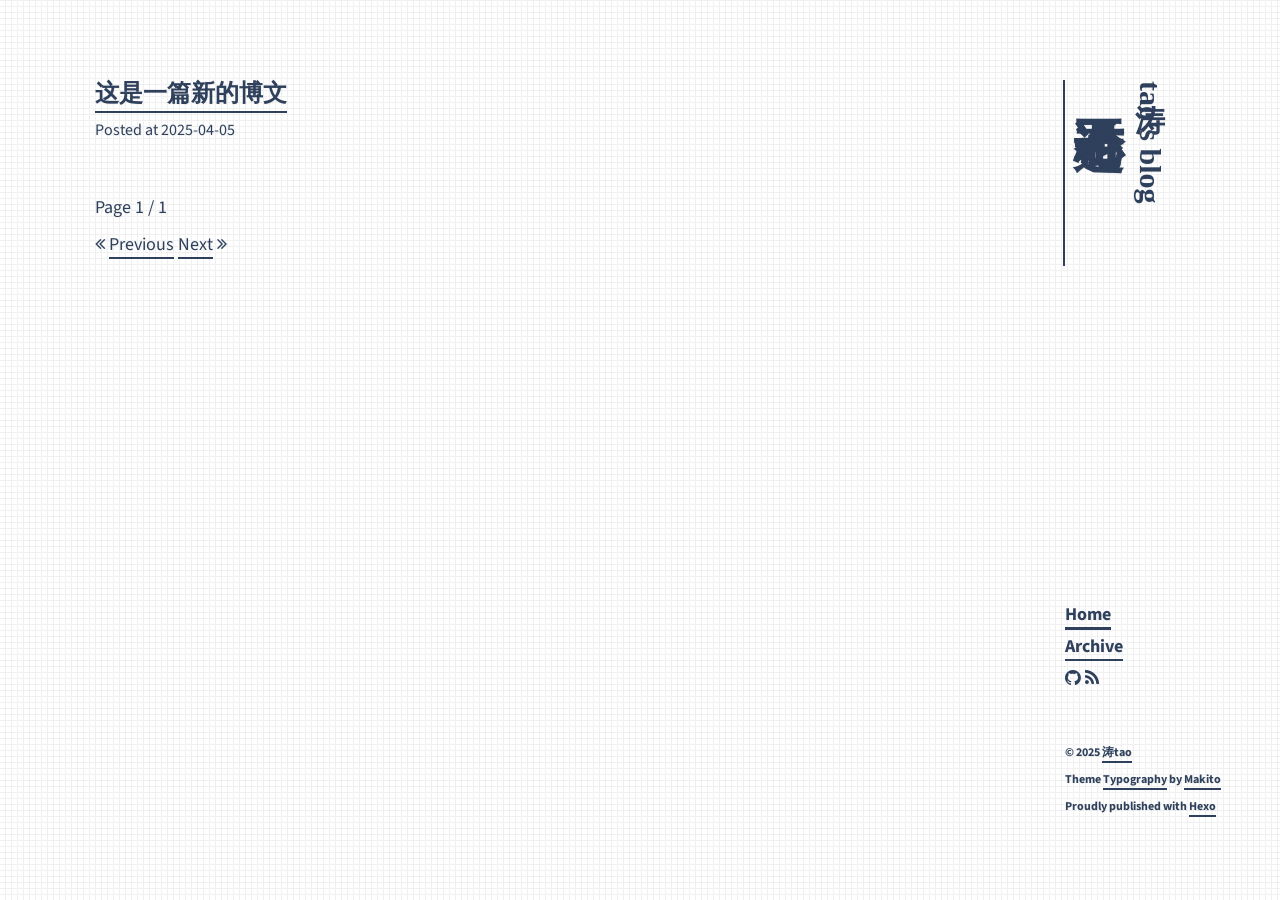
==== commit 9d1a7806: "Site updated: 2025-04-06 10:37:39" ====
--- a/index.html
+++ b/index.html
@@ -1,5 +1 @@
-<!DOCTYPE html><html lang="zh-CN"><head><meta charset="utf-8"><meta name="X-UA-Compatible" content="IE=edge"><meta name="author"><title>涛tao的博客</title><meta name="description" content="A Blog Powered By Hexo"><meta name="keywords" content=""><meta content="width=device-width, initial-scale=1.0, maximum-scale=1.0, user-scalable=0" name="viewport"><meta content="yes" name="apple-mobile-web-app-capable"><meta content="black" name="apple-mobile-web-app-status-bar-style"><meta content="telephone=no" name="format-detection"><meta name="renderer" content="webkit"><link rel="short icon" href="images/favicon.png" type="image/x-icon"><link rel="stylesheet" href="/css/bootstrap.min.css"><link rel="stylesheet" href="/css/font-awesome.min.css"><link rel="stylesheet" href="/css/style.css"><link rel="alternate" type="application/atom+xml" title="ATOM 1.0" href="/atom.xml"><link rel="icon" href="/favicon.png"><meta name="generator" content="Hexo 7.3.0"></head><body><div class="container" id="stage"><div class="row"><div class="col-sm-3 col-xs-12 side-container invisible" id="side-bar"><div class="vertical-text site-title"><h3 class="site-title-small" tabindex="-1"><a class="a-title" href="/">涛tao's blog</a></h3><h1 class="site-title-large" tabindex="-1"><a class="a-title" href="/">君子论迹不论心</a></h1><!--h6(onclick="triggerSiteNav()") Trigger--></div><br class="visible-lg visible-md visible-sm"><div class="site-title-links" id="site-nav"><ul><li><a class="current" href="/">Home</a></li><li><a href="/archives">Archive</a></li><li class="soc"><a href="https://github.com/zpt0075" target="_blank" rel="noopener noreferrer" aria-label="Github"><i class="fa fa-github">&nbsp;</i></a><a href="https://zpt0075.github.io/atom.xml" target="_blank" rel="noopener noreferrer" aria-label="RSS"><i class="fa fa-rss">&nbsp;</i></a></li></ul><div class="visible-lg visible-md visible-sm site-nav-footer"><br class="site-nav-footer-br"><footer><p>&copy;&nbsp;2025&nbsp;<a target="_blank" href="https://zpt0075.github.io" rel="noopener noreferrer">涛tao</a></p><p>Theme&nbsp;<a target="_blank" href="https://github.com/SumiMakito/hexo-theme-typography" rel="noopener noreferrer">Typography</a>&nbsp;by&nbsp;<a target="_blank" href="https://www.keep.moe" rel="noopener noreferrer">Makito</a></p><p>Proudly published with&nbsp;<a target="_blank" href="https://hexo.io" rel="noopener noreferrer">Hexo</a></p></footer></div></div></div><div class="col-sm-9 col-xs-12 main-container invisible" id="main-container"><div class="autopagerize_page_element"><div class="content"><div class="post-container"><p class="post-title"><a href="/2025/04/06/%E5%85%B3%E4%BA%8E%E6%98%A5%E8%80%83%E5%90%8E%E7%9A%84%E7%94%9F%E6%B4%BB/">关于春考后的生活</a></p><p class="post-meta"><span class="date meta-item">Posted at&nbsp;2025-04-06</span></p><p class="post-abstract">今天2025年4月6日，是清明假期，不过对于我来说似乎意义不大，在记忆中我没有几次在清明的时候回老家祭过祖。
-
-以前要说到清明节，我肯定第一时间想到是放假；现在我拥有了长达一个学期的假期，可我还是不想回老家去祭祖。
-
-时间回到1月8日，这一天我怀着紧张的心情考完了试，我们学考班今天考完，以后几乎就不用再来学校学习...</p></div><div class="post-container"><p class="post-title"><a href="/2025/04/05/%E8%BF%99%E6%98%AF%E4%B8%80%E7%AF%87%E6%96%B0%E7%9A%84%E5%8D%9A%E6%96%87/">这是一篇新的博文</a></p><p class="post-meta"><span class="date meta-item">Posted at&nbsp;2025-04-05</span></p><p class="post-abstract"></p></div><div class="pagination no-margin-bottom"><p class="clearfix"><p> Page 1 / 1 &nbsp;</p><p><span class="pre pagbuttons"><i class="fa fa-angle-double-left"></i>&nbsp;<a role="navigation" href="/" aria-label="Previous">Previous</a></span><span>&nbsp;</span><span class="next pagbuttons"><a role="navigation" href="/" aria-label="Next">Next</a>&nbsp;<i class="fa fa-angle-double-right"></i></span></p></p></div></div></div><div class="visible-xs site-bottom-footer"><footer><p>&copy;&nbsp;2025&nbsp;<a target="_blank" href="https://zpt0075.github.io" rel="noopener noreferrer">涛tao</a></p><p>Theme&nbsp;<a target="_blank" href="https://github.com/SumiMakito/hexo-theme-typography" rel="noopener noreferrer">Typography</a>&nbsp;by&nbsp;<a target="_blank" href="https://www.keep.moe" rel="noopener noreferrer">Makito</a></p><p>Proudly published with&nbsp;<a target="_blank" href="https://hexo.io" rel="noopener noreferrer">Hexo</a></p></footer></div></div></div></div><script src="/js/jquery-3.1.0.min.js"></script><script src="/js/bootstrap.min.js"></script><script src="/js/jquery-migrate-1.2.1.min.js"></script><script src="/js/jquery.appear.js"></script><script src="/js/google-analytics.js"></script><script src="/js/typography.js"></script></body></html>+<!DOCTYPE html><html lang="zh-CN"><head><meta charset="utf-8"><meta name="X-UA-Compatible" content="IE=edge"><meta name="author"><title>涛tao的博客</title><meta name="description" content="A Blog Powered By Hexo"><meta name="keywords" content=""><meta content="width=device-width, initial-scale=1.0, maximum-scale=1.0, user-scalable=0" name="viewport"><meta content="yes" name="apple-mobile-web-app-capable"><meta content="black" name="apple-mobile-web-app-status-bar-style"><meta content="telephone=no" name="format-detection"><meta name="renderer" content="webkit"><link rel="short icon" href="images/favicon.png" type="image/x-icon"><link rel="stylesheet" href="/css/bootstrap.min.css"><link rel="stylesheet" href="/css/font-awesome.min.css"><link rel="stylesheet" href="/css/style.css"><link rel="alternate" type="application/atom+xml" title="ATOM 1.0" href="/atom.xml"><link rel="icon" href="/favicon.png"><meta name="generator" content="Hexo 7.3.0"></head><body><div class="container" id="stage"><div class="row"><div class="col-sm-3 col-xs-12 side-container invisible" id="side-bar"><div class="vertical-text site-title"><h3 class="site-title-small" tabindex="-1"><a class="a-title" href="/">涛tao's blog</a></h3><h1 class="site-title-large" tabindex="-1"><a class="a-title" href="/">君子论迹不论心</a></h1><!--h6(onclick="triggerSiteNav()") Trigger--></div><br class="visible-lg visible-md visible-sm"><div class="site-title-links" id="site-nav"><ul><li><a class="current" href="/">Home</a></li><li><a href="/archives">Archive</a></li><li class="soc"><a href="https://github.com/zpt0075" target="_blank" rel="noopener noreferrer" aria-label="Github"><i class="fa fa-github">&nbsp;</i></a><a href="https://zpt0075.github.io/atom.xml" target="_blank" rel="noopener noreferrer" aria-label="RSS"><i class="fa fa-rss">&nbsp;</i></a></li></ul><div class="visible-lg visible-md visible-sm site-nav-footer"><br class="site-nav-footer-br"><footer><p>&copy;&nbsp;2025&nbsp;<a target="_blank" href="https://zpt0075.github.io" rel="noopener noreferrer">涛tao</a></p><p>Theme&nbsp;<a target="_blank" href="https://github.com/SumiMakito/hexo-theme-typography" rel="noopener noreferrer">Typography</a>&nbsp;by&nbsp;<a target="_blank" href="https://www.keep.moe" rel="noopener noreferrer">Makito</a></p><p>Proudly published with&nbsp;<a target="_blank" href="https://hexo.io" rel="noopener noreferrer">Hexo</a></p></footer></div></div></div><div class="col-sm-9 col-xs-12 main-container invisible" id="main-container"><div class="autopagerize_page_element"><div class="content"><div class="post-container"><p class="post-title"><a href="/2025/04/05/%E8%BF%99%E6%98%AF%E4%B8%80%E7%AF%87%E6%96%B0%E7%9A%84%E5%8D%9A%E6%96%87/">这是一篇新的博文</a></p><p class="post-meta"><span class="date meta-item">Posted at&nbsp;2025-04-05</span></p><p class="post-abstract"></p></div><div class="pagination no-margin-bottom"><p class="clearfix"><p> Page 1 / 1 &nbsp;</p><p><span class="pre pagbuttons"><i class="fa fa-angle-double-left"></i>&nbsp;<a role="navigation" href="/" aria-label="Previous">Previous</a></span><span>&nbsp;</span><span class="next pagbuttons"><a role="navigation" href="/" aria-label="Next">Next</a>&nbsp;<i class="fa fa-angle-double-right"></i></span></p></p></div></div></div><div class="visible-xs site-bottom-footer"><footer><p>&copy;&nbsp;2025&nbsp;<a target="_blank" href="https://zpt0075.github.io" rel="noopener noreferrer">涛tao</a></p><p>Theme&nbsp;<a target="_blank" href="https://github.com/SumiMakito/hexo-theme-typography" rel="noopener noreferrer">Typography</a>&nbsp;by&nbsp;<a target="_blank" href="https://www.keep.moe" rel="noopener noreferrer">Makito</a></p><p>Proudly published with&nbsp;<a target="_blank" href="https://hexo.io" rel="noopener noreferrer">Hexo</a></p></footer></div></div></div></div><script src="/js/jquery-3.1.0.min.js"></script><script src="/js/bootstrap.min.js"></script><script src="/js/jquery-migrate-1.2.1.min.js"></script><script src="/js/jquery.appear.js"></script><script src="/js/google-analytics.js"></script><script src="/js/typography.js"></script></body></html>
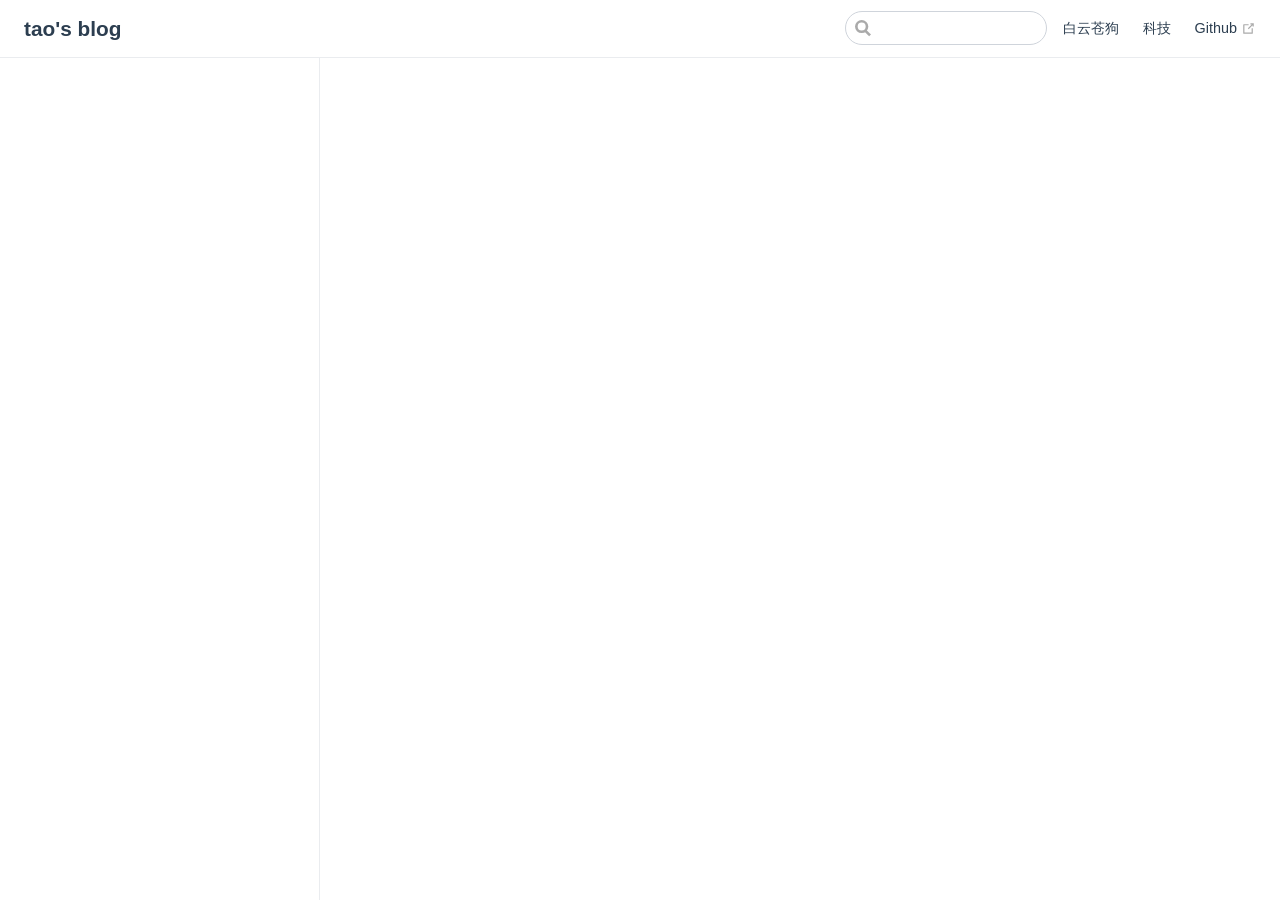
==== commit 5fbe5e05: "deploy" ====
--- a/index.html
+++ b/index.html
@@ -1 +1,30 @@
-<!DOCTYPE html><html lang="zh-CN"><head><meta charset="utf-8"><meta name="X-UA-Compatible" content="IE=edge"><meta name="author"><title>涛tao的博客</title><meta name="description" content="A Blog Powered By Hexo"><meta name="keywords" content=""><meta content="width=device-width, initial-scale=1.0, maximum-scale=1.0, user-scalable=0" name="viewport"><meta content="yes" name="apple-mobile-web-app-capable"><meta content="black" name="apple-mobile-web-app-status-bar-style"><meta content="telephone=no" name="format-detection"><meta name="renderer" content="webkit"><link rel="short icon" href="images/favicon.png" type="image/x-icon"><link rel="stylesheet" href="/css/bootstrap.min.css"><link rel="stylesheet" href="/css/font-awesome.min.css"><link rel="stylesheet" href="/css/style.css"><link rel="alternate" type="application/atom+xml" title="ATOM 1.0" href="/atom.xml"><link rel="icon" href="/favicon.png"><meta name="generator" content="Hexo 7.3.0"></head><body><div class="container" id="stage"><div class="row"><div class="col-sm-3 col-xs-12 side-container invisible" id="side-bar"><div class="vertical-text site-title"><h3 class="site-title-small" tabindex="-1"><a class="a-title" href="/">涛tao's blog</a></h3><h1 class="site-title-large" tabindex="-1"><a class="a-title" href="/">君子论迹不论心</a></h1><!--h6(onclick="triggerSiteNav()") Trigger--></div><br class="visible-lg visible-md visible-sm"><div class="site-title-links" id="site-nav"><ul><li><a class="current" href="/">Home</a></li><li><a href="/archives">Archive</a></li><li class="soc"><a href="https://github.com/zpt0075" target="_blank" rel="noopener noreferrer" aria-label="Github"><i class="fa fa-github">&nbsp;</i></a><a href="https://zpt0075.github.io/atom.xml" target="_blank" rel="noopener noreferrer" aria-label="RSS"><i class="fa fa-rss">&nbsp;</i></a></li></ul><div class="visible-lg visible-md visible-sm site-nav-footer"><br class="site-nav-footer-br"><footer><p>&copy;&nbsp;2025&nbsp;<a target="_blank" href="https://zpt0075.github.io" rel="noopener noreferrer">涛tao</a></p><p>Theme&nbsp;<a target="_blank" href="https://github.com/SumiMakito/hexo-theme-typography" rel="noopener noreferrer">Typography</a>&nbsp;by&nbsp;<a target="_blank" href="https://www.keep.moe" rel="noopener noreferrer">Makito</a></p><p>Proudly published with&nbsp;<a target="_blank" href="https://hexo.io" rel="noopener noreferrer">Hexo</a></p></footer></div></div></div><div class="col-sm-9 col-xs-12 main-container invisible" id="main-container"><div class="autopagerize_page_element"><div class="content"><div class="post-container"><p class="post-title"><a href="/2025/04/05/%E8%BF%99%E6%98%AF%E4%B8%80%E7%AF%87%E6%96%B0%E7%9A%84%E5%8D%9A%E6%96%87/">这是一篇新的博文</a></p><p class="post-meta"><span class="date meta-item">Posted at&nbsp;2025-04-05</span></p><p class="post-abstract"></p></div><div class="pagination no-margin-bottom"><p class="clearfix"><p> Page 1 / 1 &nbsp;</p><p><span class="pre pagbuttons"><i class="fa fa-angle-double-left"></i>&nbsp;<a role="navigation" href="/" aria-label="Previous">Previous</a></span><span>&nbsp;</span><span class="next pagbuttons"><a role="navigation" href="/" aria-label="Next">Next</a>&nbsp;<i class="fa fa-angle-double-right"></i></span></p></p></div></div></div><div class="visible-xs site-bottom-footer"><footer><p>&copy;&nbsp;2025&nbsp;<a target="_blank" href="https://zpt0075.github.io" rel="noopener noreferrer">涛tao</a></p><p>Theme&nbsp;<a target="_blank" href="https://github.com/SumiMakito/hexo-theme-typography" rel="noopener noreferrer">Typography</a>&nbsp;by&nbsp;<a target="_blank" href="https://www.keep.moe" rel="noopener noreferrer">Makito</a></p><p>Proudly published with&nbsp;<a target="_blank" href="https://hexo.io" rel="noopener noreferrer">Hexo</a></p></footer></div></div></div></div><script src="/js/jquery-3.1.0.min.js"></script><script src="/js/bootstrap.min.js"></script><script src="/js/jquery-migrate-1.2.1.min.js"></script><script src="/js/jquery.appear.js"></script><script src="/js/google-analytics.js"></script><script src="/js/typography.js"></script></body></html>+<!DOCTYPE html>
+<html lang="en-US">
+  <head>
+    <meta charset="utf-8">
+    <meta name="viewport" content="width=device-width,initial-scale=1">
+    <title>tao&#39;s blog</title>
+    <meta name="generator" content="VuePress 1.9.10">
+    <link rel="icon" href="/logo.jpg">
+    <meta name="description" content="我的个人网站">
+    
+    <link rel="preload" href="/assets/css/0.styles.0a46ff9e.css" as="style"><link rel="preload" href="/assets/js/app.c2752baa.js" as="script"><link rel="preload" href="/assets/js/2.9c704d6d.js" as="script"><link rel="preload" href="/assets/js/1.1f983289.js" as="script"><link rel="preload" href="/assets/js/22.2f0504b4.js" as="script"><link rel="prefetch" href="/assets/js/10.d8d19122.js"><link rel="prefetch" href="/assets/js/11.1a808010.js"><link rel="prefetch" href="/assets/js/12.2602b9e9.js"><link rel="prefetch" href="/assets/js/13.3a3f2111.js"><link rel="prefetch" href="/assets/js/14.43cfce7f.js"><link rel="prefetch" href="/assets/js/15.b20d564e.js"><link rel="prefetch" href="/assets/js/16.ac8c1577.js"><link rel="prefetch" href="/assets/js/17.4148500b.js"><link rel="prefetch" href="/assets/js/18.0d78f9f8.js"><link rel="prefetch" href="/assets/js/19.a0040f15.js"><link rel="prefetch" href="/assets/js/20.5696b4cc.js"><link rel="prefetch" href="/assets/js/21.e33303f1.js"><link rel="prefetch" href="/assets/js/3.d726cfef.js"><link rel="prefetch" href="/assets/js/4.392e8b91.js"><link rel="prefetch" href="/assets/js/5.e3258f6d.js"><link rel="prefetch" href="/assets/js/6.61411e48.js"><link rel="prefetch" href="/assets/js/7.206f4ba6.js"><link rel="prefetch" href="/assets/js/vendors~docsearch.06f5d163.js">
+    <link rel="stylesheet" href="/assets/css/0.styles.0a46ff9e.css">
+  </head>
+  <body>
+    <div id="app" data-server-rendered="true"><div class="theme-container"><header class="navbar"><div class="sidebar-button"><svg xmlns="http://www.w3.org/2000/svg" aria-hidden="true" role="img" viewBox="0 0 448 512" class="icon"><path fill="currentColor" d="M436 124H12c-6.627 0-12-5.373-12-12V80c0-6.627 5.373-12 12-12h424c6.627 0 12 5.373 12 12v32c0 6.627-5.373 12-12 12zm0 160H12c-6.627 0-12-5.373-12-12v-32c0-6.627 5.373-12 12-12h424c6.627 0 12 5.373 12 12v32c0 6.627-5.373 12-12 12zm0 160H12c-6.627 0-12-5.373-12-12v-32c0-6.627 5.373-12 12-12h424c6.627 0 12 5.373 12 12v32c0 6.627-5.373 12-12 12z"></path></svg></div> <a href="/" aria-current="page" class="home-link router-link-exact-active router-link-active"><!----> <span class="site-name">tao's blog</span></a> <div class="links"><div class="search-box"><input aria-label="Search" autocomplete="off" spellcheck="false" value=""> <!----></div> <nav class="nav-links can-hide"><div class="nav-item"><a href="/accumulate/" class="nav-link">
+  白云苍狗
+</a></div><div class="nav-item"><a href="/algorithm/" class="nav-link">
+  科技
+</a></div><div class="nav-item"><a href="https://github.com/zpt0075" target="_blank" rel="noopener noreferrer" class="nav-link external">
+  Github
+  <span><svg xmlns="http://www.w3.org/2000/svg" aria-hidden="true" focusable="false" x="0px" y="0px" viewBox="0 0 100 100" width="15" height="15" class="icon outbound"><path fill="currentColor" d="M18.8,85.1h56l0,0c2.2,0,4-1.8,4-4v-32h-8v28h-48v-48h28v-8h-32l0,0c-2.2,0-4,1.8-4,4v56C14.8,83.3,16.6,85.1,18.8,85.1z"></path> <polygon fill="currentColor" points="45.7,48.7 51.3,54.3 77.2,28.5 77.2,37.2 85.2,37.2 85.2,14.9 62.8,14.9 62.8,22.9 71.5,22.9"></polygon></svg> <span class="sr-only">(opens new window)</span></span></a></div> <!----></nav></div></header> <div class="sidebar-mask"></div> <aside class="sidebar"><nav class="nav-links"><div class="nav-item"><a href="/accumulate/" class="nav-link">
+  白云苍狗
+</a></div><div class="nav-item"><a href="/algorithm/" class="nav-link">
+  科技
+</a></div><div class="nav-item"><a href="https://github.com/zpt0075" target="_blank" rel="noopener noreferrer" class="nav-link external">
+  Github
+  <span><svg xmlns="http://www.w3.org/2000/svg" aria-hidden="true" focusable="false" x="0px" y="0px" viewBox="0 0 100 100" width="15" height="15" class="icon outbound"><path fill="currentColor" d="M18.8,85.1h56l0,0c2.2,0,4-1.8,4-4v-32h-8v28h-48v-48h28v-8h-32l0,0c-2.2,0-4,1.8-4,4v56C14.8,83.3,16.6,85.1,18.8,85.1z"></path> <polygon fill="currentColor" points="45.7,48.7 51.3,54.3 77.2,28.5 77.2,37.2 85.2,37.2 85.2,14.9 62.8,14.9 62.8,22.9 71.5,22.9"></polygon></svg> <span class="sr-only">(opens new window)</span></span></a></div> <!----></nav>  <ul class="sidebar-links"><li><section class="sidebar-group depth-0"><p class="sidebar-heading open"><span></span> <!----></p> <!----></section></li></ul> </aside> <main class="page"> <div class="theme-default-content content__default"></div> <footer class="page-edit"><!----> <!----></footer> <!----> </main></div><div class="global-ui"></div></div>
+    <script src="/assets/js/app.c2752baa.js" defer></script><script src="/assets/js/2.9c704d6d.js" defer></script><script src="/assets/js/1.1f983289.js" defer></script><script src="/assets/js/22.2f0504b4.js" defer></script>
+  </body>
+</html>
--- a/assets/css/0.styles.0a46ff9e.css
+++ b/assets/css/0.styles.0a46ff9e.css
@@ -0,0 +1 @@
+code[class*=language-],pre[class*=language-]{color:#ccc;background:none;font-family:Consolas,Monaco,Andale Mono,Ubuntu Mono,monospace;font-size:1em;text-align:left;white-space:pre;word-spacing:normal;word-break:normal;word-wrap:normal;line-height:1.5;tab-size:4;hyphens:none}pre[class*=language-]{padding:1em;margin:.5em 0;overflow:auto}:not(pre)>code[class*=language-],pre[class*=language-]{background:#2d2d2d}:not(pre)>code[class*=language-]{padding:.1em;border-radius:.3em;white-space:normal}.token.block-comment,.token.cdata,.token.comment,.token.doctype,.token.prolog{color:#999}.token.punctuation{color:#ccc}.token.attr-name,.token.deleted,.token.namespace,.token.tag{color:#e2777a}.token.function-name{color:#6196cc}.token.boolean,.token.function,.token.number{color:#f08d49}.token.class-name,.token.constant,.token.property,.token.symbol{color:#f8c555}.token.atrule,.token.builtin,.token.important,.token.keyword,.token.selector{color:#cc99cd}.token.attr-value,.token.char,.token.regex,.token.string,.token.variable{color:#7ec699}.token.entity,.token.operator,.token.url{color:#67cdcc}.token.bold,.token.important{font-weight:700}.token.italic{font-style:italic}.token.entity{cursor:help}.token.inserted{color:green}.theme-default-content code{color:#476582;padding:.25rem .5rem;margin:0;font-size:.85em;background-color:rgba(27,31,35,.05);border-radius:3px}.theme-default-content code .token.deleted{color:#ec5975}.theme-default-content code .token.inserted{color:#3eaf7c}.theme-default-content pre,.theme-default-content pre[class*=language-]{line-height:1.4;padding:1.25rem 1.5rem;margin:.85rem 0;background-color:#282c34;border-radius:6px;overflow:auto}.theme-default-content pre[class*=language-] code,.theme-default-content pre code{color:#fff;padding:0;background-color:initial;border-radius:0}div[class*=language-]{position:relative;background-color:#282c34;border-radius:6px}div[class*=language-] .highlight-lines{-webkit-user-select:none;user-select:none;padding-top:1.3rem;position:absolute;top:0;left:0;width:100%;line-height:1.4}div[class*=language-] .highlight-lines .highlighted{background-color:rgba(0,0,0,.66)}div[class*=language-] pre,div[class*=language-] pre[class*=language-]{background:transparent;position:relative;z-index:1}div[class*=language-]:before{position:absolute;z-index:3;top:.8em;right:1em;font-size:.75rem;color:hsla(0,0%,100%,.4)}div[class*=language-]:not(.line-numbers-mode) .line-numbers-wrapper{display:none}div[class*=language-].line-numbers-mode .highlight-lines .highlighted{position:relative}div[class*=language-].line-numbers-mode .highlight-lines .highlighted:before{content:" ";position:absolute;z-index:3;left:0;top:0;display:block;width:3.5rem;height:100%;background-color:rgba(0,0,0,.66)}div[class*=language-].line-numbers-mode pre{padding-left:4.5rem;vertical-align:middle}div[class*=language-].line-numbers-mode .line-numbers-wrapper{position:absolute;top:0;width:3.5rem;text-align:center;color:hsla(0,0%,100%,.3);padding:1.25rem 0;line-height:1.4}div[class*=language-].line-numbers-mode .line-numbers-wrapper br{-webkit-user-select:none;user-select:none}div[class*=language-].line-numbers-mode .line-numbers-wrapper .line-number{position:relative;z-index:4;-webkit-user-select:none;user-select:none;font-size:.85em}div[class*=language-].line-numbers-mode:after{content:"";position:absolute;z-index:2;top:0;left:0;width:3.5rem;height:100%;border-radius:6px 0 0 6px;border-right:1px solid rgba(0,0,0,.66);background-color:#282c34}div[class~=language-js]:before{content:"js"}div[class~=language-ts]:before{content:"ts"}div[class~=language-html]:before{content:"html"}div[class~=language-md]:before{content:"md"}div[class~=language-vue]:before{content:"vue"}div[class~=language-css]:before{content:"css"}div[class~=language-sass]:before{content:"sass"}div[class~=language-scss]:before{content:"scss"}div[class~=language-less]:before{content:"less"}div[class~=language-stylus]:before{content:"stylus"}div[class~=language-go]:before{content:"go"}div[class~=language-java]:before{content:"java"}div[class~=language-c]:before{content:"c"}div[class~=language-sh]:before{content:"sh"}div[class~=language-yaml]:before{content:"yaml"}div[class~=language-py]:before{content:"py"}div[class~=language-docker]:before{content:"docker"}div[class~=language-dockerfile]:before{content:"dockerfile"}div[class~=language-makefile]:before{content:"makefile"}div[class~=language-javascript]:before{content:"js"}div[class~=language-typescript]:before{content:"ts"}div[class~=language-markup]:before{content:"html"}div[class~=language-markdown]:before{content:"md"}div[class~=language-json]:before{content:"json"}div[class~=language-ruby]:before{content:"rb"}div[class~=language-python]:before{content:"py"}div[class~=language-bash]:before{content:"sh"}div[class~=language-php]:before{content:"php"}.custom-block .custom-block-title{font-weight:600;margin-bottom:-.4rem}.custom-block.danger,.custom-block.tip,.custom-block.warning{padding:.1rem 1.5rem;border-left-width:.5rem;border-left-style:solid;margin:1rem 0}.custom-block.tip{background-color:#f3f5f7;border-color:#42b983}.custom-block.warning{background-color:rgba(255,229,100,.3);border-color:#e7c000;color:#6b5900}.custom-block.warning .custom-block-title{color:#b29400}.custom-block.warning a{color:#2c3e50}.custom-block.danger{background-color:#ffe6e6;border-color:#c00;color:#4d0000}.custom-block.danger .custom-block-title{color:#900}.custom-block.danger a{color:#2c3e50}.custom-block.details{display:block;position:relative;border-radius:2px;margin:1.6em 0;padding:1.6em;background-color:#eee}.custom-block.details h4{margin-top:0}.custom-block.details figure:last-child,.custom-block.details p:last-child{margin-bottom:0;padding-bottom:0}.custom-block.details summary{outline:none;cursor:pointer}.arrow{display:inline-block;width:0;height:0}.arrow.up{border-bottom:6px solid #ccc}.arrow.down,.arrow.up{border-left:4px solid transparent;border-right:4px solid transparent}.arrow.down{border-top:6px solid #ccc}.arrow.right{border-left:6px solid #ccc}.arrow.left,.arrow.right{border-top:4px solid transparent;border-bottom:4px solid transparent}.arrow.left{border-right:6px solid #ccc}.theme-default-content:not(.custom){max-width:740px;margin:0 auto;padding:2rem 2.5rem}@media (max-width:959px){.theme-default-content:not(.custom){padding:2rem}}@media (max-width:419px){.theme-default-content:not(.custom){padding:1.5rem}}.table-of-contents .badge{vertical-align:middle}body,html{padding:0;margin:0;background-color:#fff}body{font-family:-apple-system,BlinkMacSystemFont,Segoe UI,Roboto,Oxygen,Ubuntu,Cantarell,Fira Sans,Droid Sans,Helvetica Neue,sans-serif;-webkit-font-smoothing:antialiased;-moz-osx-font-smoothing:grayscale;font-size:16px;color:#2c3e50}.page{padding-left:20rem}.navbar{z-index:20;right:0;height:3.6rem;background-color:#fff;box-sizing:border-box;border-bottom:1px solid #eaecef}.navbar,.sidebar-mask{position:fixed;top:0;left:0}.sidebar-mask{z-index:9;width:100vw;height:100vh;display:none}.sidebar{font-size:16px;background-color:#fff;width:20rem;position:fixed;z-index:10;margin:0;top:3.6rem;left:0;bottom:0;box-sizing:border-box;border-right:1px solid #eaecef;overflow-y:auto}.theme-default-content:not(.custom)>:first-child{margin-top:3.6rem}.theme-default-content:not(.custom) a:hover{text-decoration:underline}.theme-default-content:not(.custom) p.demo{padding:1rem 1.5rem;border:1px solid #ddd;border-radius:4px}.theme-default-content:not(.custom) img{max-width:100%}.theme-default-content.custom{padding:0;margin:0}.theme-default-content.custom img{max-width:100%}a{font-weight:500;text-decoration:none}a,p a code{color:#3eaf7c}p a code{font-weight:400}kbd{background:#eee;border:.15rem solid #ddd;border-bottom:.25rem solid #ddd;border-radius:.15rem;padding:0 .15em}blockquote{font-size:1rem;color:#999;border-left:.2rem solid #dfe2e5;margin:1rem 0;padding:.25rem 0 .25rem 1rem}blockquote>p{margin:0}ol,ul{padding-left:1.2em}strong{font-weight:600}h1,h2,h3,h4,h5,h6{font-weight:600;line-height:1.25}.theme-default-content:not(.custom)>h1,.theme-default-content:not(.custom)>h2,.theme-default-content:not(.custom)>h3,.theme-default-content:not(.custom)>h4,.theme-default-content:not(.custom)>h5,.theme-default-content:not(.custom)>h6{margin-top:-3.1rem;padding-top:4.6rem;margin-bottom:0}.theme-default-content:not(.custom)>h1:first-child,.theme-default-content:not(.custom)>h2:first-child,.theme-default-content:not(.custom)>h3:first-child,.theme-default-content:not(.custom)>h4:first-child,.theme-default-content:not(.custom)>h5:first-child,.theme-default-content:not(.custom)>h6:first-child{margin-top:-1.5rem;margin-bottom:1rem}.theme-default-content:not(.custom)>h1:first-child+.custom-block,.theme-default-content:not(.custom)>h1:first-child+p,.theme-default-content:not(.custom)>h1:first-child+pre,.theme-default-content:not(.custom)>h2:first-child+.custom-block,.theme-default-content:not(.custom)>h2:first-child+p,.theme-default-content:not(.custom)>h2:first-child+pre,.theme-default-content:not(.custom)>h3:first-child+.custom-block,.theme-default-content:not(.custom)>h3:first-child+p,.theme-default-content:not(.custom)>h3:first-child+pre,.theme-default-content:not(.custom)>h4:first-child+.custom-block,.theme-default-content:not(.custom)>h4:first-child+p,.theme-default-content:not(.custom)>h4:first-child+pre,.theme-default-content:not(.custom)>h5:first-child+.custom-block,.theme-default-content:not(.custom)>h5:first-child+p,.theme-default-content:not(.custom)>h5:first-child+pre,.theme-default-content:not(.custom)>h6:first-child+.custom-block,.theme-default-content:not(.custom)>h6:first-child+p,.theme-default-content:not(.custom)>h6:first-child+pre{margin-top:2rem}h1:focus .header-anchor,h1:hover .header-anchor,h2:focus .header-anchor,h2:hover .header-anchor,h3:focus .header-anchor,h3:hover .header-anchor,h4:focus .header-anchor,h4:hover .header-anchor,h5:focus .header-anchor,h5:hover .header-anchor,h6:focus .header-anchor,h6:hover .header-anchor{opacity:1}h1{font-size:2.2rem}h2{font-size:1.65rem;padding-bottom:.3rem;border-bottom:1px solid #eaecef}h3{font-size:1.35rem}a.header-anchor{font-size:.85em;float:left;margin-left:-.87em;padding-right:.23em;margin-top:.125em;-webkit-user-select:none;user-select:none;opacity:0}a.header-anchor:focus,a.header-anchor:hover{text-decoration:none}.line-number,code,kbd{font-family:source-code-pro,Menlo,Monaco,Consolas,Courier New,monospace}ol,p,ul{line-height:1.7}hr{border:0;border-top:1px solid #eaecef}table{border-collapse:collapse;margin:1rem 0;display:block;overflow-x:auto}tr{border-top:1px solid #dfe2e5}tr:nth-child(2n){background-color:#f6f8fa}td,th{border:1px solid #dfe2e5;padding:.6em 1em}.theme-container.sidebar-open .sidebar-mask{display:block}.theme-container.no-navbar .theme-default-content:not(.custom)>h1,.theme-container.no-navbar h2,.theme-container.no-navbar h3,.theme-container.no-navbar h4,.theme-container.no-navbar h5,.theme-container.no-navbar h6{margin-top:1.5rem;padding-top:0}.theme-container.no-navbar .sidebar{top:0}@media (min-width:720px){.theme-container.no-sidebar .sidebar{display:none}.theme-container.no-sidebar .page{padding-left:0}}@media (max-width:959px){.sidebar{font-size:15px;width:16.4rem}.page{padding-left:16.4rem}}@media (max-width:719px){.sidebar{top:0;padding-top:3.6rem;transform:translateX(-100%);transition:transform .2s ease}.page{padding-left:0}.theme-container.sidebar-open .sidebar{transform:translateX(0)}.theme-container.no-navbar .sidebar{padding-top:0}}@media (max-width:419px){h1{font-size:1.9rem}.theme-default-content div[class*=language-]{margin:.85rem -1.5rem;border-radius:0}}#nprogress{pointer-events:none}#nprogress .bar{background:#3eaf7c;position:fixed;z-index:1031;top:0;left:0;width:100%;height:2px}#nprogress .peg{display:block;position:absolute;right:0;width:100px;height:100%;box-shadow:0 0 10px #3eaf7c,0 0 5px #3eaf7c;opacity:1;transform:rotate(3deg) translateY(-4px)}#nprogress .spinner{display:block;position:fixed;z-index:1031;top:15px;right:15px}#nprogress .spinner-icon{width:18px;height:18px;box-sizing:border-box;border-color:#3eaf7c transparent transparent #3eaf7c;border-style:solid;border-width:2px;border-radius:50%;animation:nprogress-spinner .4s linear infinite}.nprogress-custom-parent{overflow:hidden;position:relative}.nprogress-custom-parent #nprogress .bar,.nprogress-custom-parent #nprogress .spinner{position:absolute}@keyframes nprogress-spinner{0%{transform:rotate(0deg)}to{transform:rotate(1turn)}}.icon.outbound{color:#aaa;display:inline-block;vertical-align:middle;position:relative;top:-1px}.sr-only{position:absolute;width:1px;height:1px;padding:0;margin:-1px;overflow:hidden;clip:rect(0,0,0,0);white-space:nowrap;border-width:0}.algolia-search-wrapper>span{vertical-align:middle}.algolia-search-wrapper .algolia-autocomplete{line-height:normal}.algolia-search-wrapper .algolia-autocomplete .ds-dropdown-menu{background-color:#fff;border:1px solid #999;border-radius:4px;font-size:16px;margin:6px 0 0;padding:4px;text-align:left}.algolia-search-wrapper .algolia-autocomplete .ds-dropdown-menu:before{border-color:#999}.algolia-search-wrapper .algolia-autocomplete .ds-dropdown-menu [class*=ds-dataset-]{border:none;padding:0}.algolia-search-wrapper .algolia-autocomplete .ds-dropdown-menu .ds-suggestions{margin-top:0}.algolia-search-wrapper .algolia-autocomplete .ds-dropdown-menu .ds-suggestion{border-bottom:1px solid #eaecef}.algolia-search-wrapper .algolia-autocomplete .algolia-docsearch-suggestion--highlight{color:#2c815b}.algolia-search-wrapper .algolia-autocomplete .algolia-docsearch-suggestion{border-color:#eaecef;padding:0}.algolia-search-wrapper .algolia-autocomplete .algolia-docsearch-suggestion .algolia-docsearch-suggestion--category-header{padding:5px 10px;margin-top:0;background:#3eaf7c;color:#fff;font-weight:600}.algolia-search-wrapper .algolia-autocomplete .algolia-docsearch-suggestion .algolia-docsearch-suggestion--category-header .algolia-docsearch-suggestion--highlight{background:hsla(0,0%,100%,.6)}.algolia-search-wrapper .algolia-autocomplete .algolia-docsearch-suggestion .algolia-docsearch-suggestion--wrapper{padding:0}.algolia-search-wrapper .algolia-autocomplete .algolia-docsearch-suggestion .algolia-docsearch-suggestion--title{font-weight:600;margin-bottom:0;color:#2c3e50}.algolia-search-wrapper .algolia-autocomplete .algolia-docsearch-suggestion .algolia-docsearch-suggestion--subcategory-column{vertical-align:top;padding:5px 7px 5px 5px;border-color:#eaecef;background:#f1f3f5}.algolia-search-wrapper .algolia-autocomplete .algolia-docsearch-suggestion .algolia-docsearch-suggestion--subcategory-column:after{display:none}.algolia-search-wrapper .algolia-autocomplete .algolia-docsearch-suggestion .algolia-docsearch-suggestion--subcategory-column-text{color:#555}.algolia-search-wrapper .algolia-autocomplete .algolia-docsearch-footer{border-color:#eaecef}.algolia-search-wrapper .algolia-autocomplete .ds-cursor .algolia-docsearch-suggestion--content{background-color:#e7edf3!important;color:#2c3e50}@media (min-width:719px){.algolia-search-wrapper .algolia-autocomplete .algolia-docsearch-suggestion .algolia-docsearch-suggestion--subcategory-column{float:none;width:150px;min-width:150px;display:table-cell}.algolia-search-wrapper .algolia-autocomplete .algolia-docsearch-suggestion .algolia-docsearch-suggestion--content{float:none;display:table-cell;width:100%;vertical-align:top}.algolia-search-wrapper .algolia-autocomplete .algolia-docsearch-suggestion .ds-dropdown-menu{min-width:515px!important}}@media (max-width:719px){.algolia-search-wrapper .ds-dropdown-menu{min-width:calc(100vw - 4rem)!important;max-width:calc(100vw - 4rem)!important}.algolia-search-wrapper .algolia-docsearch-suggestion--wrapper{padding:5px 7px 5px 5px!important}.algolia-search-wrapper .algolia-docsearch-suggestion--subcategory-column{padding:0!important;background:#fff!important}.algolia-search-wrapper .algolia-docsearch-suggestion--subcategory-column-text:after{content:" > ";font-size:10px;line-height:14.4px;display:inline-block;width:5px;margin:-3px 3px 0;vertical-align:middle}}.home{padding:3.6rem 2rem 0;max-width:960px;margin:0 auto;display:block}.home .hero{text-align:center}.home .hero img{max-width:100%;max-height:280px;display:block;margin:3rem auto 1.5rem}.home .hero h1{font-size:3rem}.home .hero .action,.home .hero .description,.home .hero h1{margin:1.8rem auto}.home .hero .description{max-width:35rem;font-size:1.6rem;line-height:1.3;color:#6a8bad}.home .hero .action-button{display:inline-block;font-size:1.2rem;color:#fff;background-color:#3eaf7c;padding:.8rem 1.6rem;border-radius:4px;transition:background-color .1s ease;box-sizing:border-box;border-bottom:1px solid #389d70}.home .hero .action-button:hover{background-color:#4abf8a}.home .features{border-top:1px solid #eaecef;padding:1.2rem 0;margin-top:2.5rem;display:flex;flex-wrap:wrap;align-items:flex-start;align-content:stretch;justify-content:space-between}.home .feature{flex-grow:1;flex-basis:30%;max-width:30%}.home .feature h2{font-size:1.4rem;font-weight:500;border-bottom:none;padding-bottom:0;color:#3a5169}.home .feature p{color:#4e6e8e}.home .footer{padding:2.5rem;border-top:1px solid #eaecef;text-align:center;color:#4e6e8e}@media (max-width:719px){.home .features{flex-direction:column}.home .feature{max-width:100%;padding:0 2.5rem}}@media (max-width:419px){.home{padding-left:1.5rem;padding-right:1.5rem}.home .hero img{max-height:210px;margin:2rem auto 1.2rem}.home .hero h1{font-size:2rem}.home .hero .action,.home .hero .description,.home .hero h1{margin:1.2rem auto}.home .hero .description{font-size:1.2rem}.home .hero .action-button{font-size:1rem;padding:.6rem 1.2rem}.home .feature h2{font-size:1.25rem}}.search-box{display:inline-block;position:relative;margin-right:1rem}.search-box input{cursor:text;width:10rem;height:2rem;color:#4e6e8e;display:inline-block;border:1px solid #cfd4db;border-radius:2rem;font-size:.9rem;line-height:2rem;padding:0 .5rem 0 2rem;outline:none;transition:all .2s ease;background:#fff url(/assets/img/search.83621669.svg) .6rem .5rem no-repeat;background-size:1rem}.search-box input:focus{cursor:auto;border-color:#3eaf7c}.search-box .suggestions{background:#fff;width:20rem;position:absolute;top:2rem;border:1px solid #cfd4db;border-radius:6px;padding:.4rem;list-style-type:none}.search-box .suggestions.align-right{right:0}.search-box .suggestion{line-height:1.4;padding:.4rem .6rem;border-radius:4px;cursor:pointer}.search-box .suggestion a{white-space:normal;color:#5d82a6}.search-box .suggestion a .page-title{font-weight:600}.search-box .suggestion a .header{font-size:.9em;margin-left:.25em}.search-box .suggestion.focused{background-color:#f3f4f5}.search-box .suggestion.focused a{color:#3eaf7c}@media (max-width:959px){.search-box input{cursor:pointer;width:0;border-color:transparent;position:relative}.search-box input:focus{cursor:text;left:0;width:10rem}}@media (-ms-high-contrast:none){.search-box input{height:2rem}}@media (max-width:959px) and (min-width:719px){.search-box .suggestions{left:0}}@media (max-width:719px){.search-box{margin-right:0}.search-box input{left:1rem}.search-box .suggestions{right:0}}@media (max-width:419px){.search-box .suggestions{width:calc(100vw - 4rem)}.search-box input:focus{width:8rem}}.sidebar-button{cursor:pointer;display:none;width:1.25rem;height:1.25rem;position:absolute;padding:.6rem;top:.6rem;left:1rem}.sidebar-button .icon{display:block;width:1.25rem;height:1.25rem}@media (max-width:719px){.sidebar-button{display:block}}.dropdown-enter,.dropdown-leave-to{height:0!important}.badge[data-v-30a523e1]{display:inline-block;font-size:14px;height:18px;line-height:18px;border-radius:3px;padding:0 6px;color:#fff}.badge.green[data-v-30a523e1],.badge.tip[data-v-30a523e1],.badge[data-v-30a523e1]{background-color:#42b983}.badge.error[data-v-30a523e1]{background-color:#da5961}.badge.warn[data-v-30a523e1],.badge.warning[data-v-30a523e1],.badge.yellow[data-v-30a523e1]{background-color:#e7c000}.badge+.badge[data-v-30a523e1]{margin-left:5px}.theme-code-block[data-v-404e8d2e]{display:none}.theme-code-block__active[data-v-404e8d2e]{display:block}.theme-code-block>pre[data-v-404e8d2e]{background-color:orange}.theme-code-group__nav[data-v-905634a2]{margin-bottom:-35px;background-color:#282c34;padding-bottom:22px;border-top-left-radius:6px;border-top-right-radius:6px;padding-left:10px;padding-top:10px}.theme-code-group__ul[data-v-905634a2]{margin:auto 0;padding-left:0;display:inline-flex;list-style:none}.theme-code-group__nav-tab[data-v-905634a2]{border:0;padding:5px;cursor:pointer;background-color:initial;font-size:.85em;line-height:1.4;color:hsla(0,0%,100%,.9);font-weight:600}.theme-code-group__nav-tab-active[data-v-905634a2]{border-bottom:1px solid #42b983}.pre-blank[data-v-905634a2]{color:#42b983}.searchbox{display:inline-block;position:relative;width:200px;height:32px!important;white-space:nowrap;box-sizing:border-box;visibility:visible!important}.searchbox .algolia-autocomplete{display:block;width:100%;height:100%}.searchbox__wrapper{width:100%;height:100%;z-index:999;position:relative}.searchbox__input{display:inline-block;box-sizing:border-box;transition:box-shadow .4s ease,background .4s ease;border:0;border-radius:16px;box-shadow:inset 0 0 0 1px #ccc;background:#fff!important;padding:0 26px 0 32px;width:100%;height:100%;vertical-align:middle;white-space:normal;font-size:12px;appearance:none}.searchbox__input::-webkit-search-cancel-button,.searchbox__input::-webkit-search-decoration,.searchbox__input::-webkit-search-results-button,.searchbox__input::-webkit-search-results-decoration{display:none}.searchbox__input:hover{box-shadow:inset 0 0 0 1px #b3b3b3}.searchbox__input:active,.searchbox__input:focus{outline:0;box-shadow:inset 0 0 0 1px #aaa;background:#fff}.searchbox__input::placeholder{color:#aaa}.searchbox__submit{position:absolute;top:0;margin:0;border:0;border-radius:16px 0 0 16px;background-color:rgba(69,142,225,0);padding:0;width:32px;height:100%;vertical-align:middle;text-align:center;font-size:inherit;-webkit-user-select:none;user-select:none;right:inherit;left:0}.searchbox__submit:before{display:inline-block;margin-right:-4px;height:100%;vertical-align:middle;content:""}.searchbox__submit:active,.searchbox__submit:hover{cursor:pointer}.searchbox__submit:focus{outline:0}.searchbox__submit svg{width:14px;height:14px;vertical-align:middle;fill:#6d7e96}.searchbox__reset{display:block;position:absolute;top:8px;right:8px;margin:0;border:0;background:none;cursor:pointer;padding:0;font-size:inherit;-webkit-user-select:none;user-select:none;fill:rgba(0,0,0,.5)}.searchbox__reset.hide{display:none}.searchbox__reset:focus{outline:0}.searchbox__reset svg{display:block;margin:4px;width:8px;height:8px}.searchbox__input:valid~.searchbox__reset{display:block;animation-name:sbx-reset-in;animation-duration:.15s}@keyframes sbx-reset-in{0%{transform:translate3d(-20%,0,0);opacity:0}to{transform:none;opacity:1}}.algolia-autocomplete.algolia-autocomplete-right .ds-dropdown-menu{right:0!important;left:inherit!important}.algolia-autocomplete.algolia-autocomplete-right .ds-dropdown-menu:before{right:48px}.algolia-autocomplete.algolia-autocomplete-left .ds-dropdown-menu{left:0!important;right:inherit!important}.algolia-autocomplete.algolia-autocomplete-left .ds-dropdown-menu:before{left:48px}.algolia-autocomplete .ds-dropdown-menu{top:-6px;border-radius:4px;margin:6px 0 0;padding:0;text-align:left;height:auto;position:relative;background:transparent;border:none;z-index:999;max-width:600px;min-width:500px;box-shadow:0 1px 0 0 rgba(0,0,0,.2),0 2px 3px 0 rgba(0,0,0,.1)}.algolia-autocomplete .ds-dropdown-menu:before{display:block;position:absolute;content:"";width:14px;height:14px;background:#fff;z-index:1000;top:-7px;border-top:1px solid #d9d9d9;border-right:1px solid #d9d9d9;transform:rotate(-45deg);border-radius:2px}.algolia-autocomplete .ds-dropdown-menu .ds-suggestions{position:relative;z-index:1000;margin-top:8px}.algolia-autocomplete .ds-dropdown-menu .ds-suggestions a:hover{text-decoration:none}.algolia-autocomplete .ds-dropdown-menu .ds-suggestion{cursor:pointer}.algolia-autocomplete .ds-dropdown-menu .ds-suggestion.ds-cursor .algolia-docsearch-suggestion.suggestion-layout-simple,.algolia-autocomplete .ds-dropdown-menu .ds-suggestion.ds-cursor .algolia-docsearch-suggestion:not(.suggestion-layout-simple) .algolia-docsearch-suggestion--content{background-color:rgba(69,142,225,.05)}.algolia-autocomplete .ds-dropdown-menu [class^=ds-dataset-]{position:relative;border:1px solid #d9d9d9;background:#fff;border-radius:4px;overflow:auto;padding:0 8px 8px}.algolia-autocomplete .ds-dropdown-menu *{box-sizing:border-box}.algolia-autocomplete .algolia-docsearch-suggestion{display:block;position:relative;padding:0 8px;background:#fff;color:#02060c;overflow:hidden}.algolia-autocomplete .algolia-docsearch-suggestion--highlight{color:#174d8c;background:rgba(143,187,237,.1);padding:.1em .05em}.algolia-autocomplete .algolia-docsearch-suggestion--category-header .algolia-docsearch-suggestion--category-header-lvl0 .algolia-docsearch-suggestion--highlight,.algolia-autocomplete .algolia-docsearch-suggestion--category-header .algolia-docsearch-suggestion--category-header-lvl1 .algolia-docsearch-suggestion--highlight,.algolia-autocomplete .algolia-docsearch-suggestion--text .algolia-docsearch-suggestion--highlight{padding:0 0 1px;background:inherit;box-shadow:inset 0 -2px 0 0 rgba(69,142,225,.8);color:inherit}.algolia-autocomplete .algolia-docsearch-suggestion--content{display:block;float:right;width:70%;position:relative;padding:5.33333px 0 5.33333px 10.66667px;cursor:pointer}.algolia-autocomplete .algolia-docsearch-suggestion--content:before{content:"";position:absolute;display:block;top:0;height:100%;width:1px;background:#ddd;left:-1px}.algolia-autocomplete .algolia-docsearch-suggestion--category-header{position:relative;border-bottom:1px solid #ddd;display:none;margin-top:8px;padding:4px 0;font-size:1em;color:#33363d}.algolia-autocomplete .algolia-docsearch-suggestion--wrapper{width:100%;float:left;padding:8px 0 0}.algolia-autocomplete .algolia-docsearch-suggestion--subcategory-column{float:left;width:30%;text-align:right;position:relative;padding:5.33333px 10.66667px;color:#a4a7ae;font-size:.9em;word-wrap:break-word}.algolia-autocomplete .algolia-docsearch-suggestion--subcategory-column:before{content:"";position:absolute;display:block;top:0;height:100%;width:1px;background:#ddd;right:0}.algolia-autocomplete .algolia-docsearch-suggestion--subcategory-inline{display:none}.algolia-autocomplete .algolia-docsearch-suggestion--title{margin-bottom:4px;color:#02060c;font-size:.9em;font-weight:700}.algolia-autocomplete .algolia-docsearch-suggestion--text{display:block;line-height:1.2em;font-size:.85em;color:#63676d}.algolia-autocomplete .algolia-docsearch-suggestion--no-results{width:100%;padding:8px 0;text-align:center;font-size:1.2em}.algolia-autocomplete .algolia-docsearch-suggestion--no-results:before{display:none}.algolia-autocomplete .algolia-docsearch-suggestion code{padding:1px 5px;font-size:90%;border:none;color:#222;background-color:#ebebeb;border-radius:3px;font-family:Menlo,Monaco,Consolas,Courier New,monospace}.algolia-autocomplete .algolia-docsearch-suggestion code .algolia-docsearch-suggestion--highlight{background:none}.algolia-autocomplete .algolia-docsearch-suggestion.algolia-docsearch-suggestion__main .algolia-docsearch-suggestion--category-header,.algolia-autocomplete .algolia-docsearch-suggestion.algolia-docsearch-suggestion__secondary{display:block}@media (min-width:768px){.algolia-autocomplete .algolia-docsearch-suggestion .algolia-docsearch-suggestion--subcategory-column{display:block}}@media (max-width:768px){.algolia-autocomplete .algolia-docsearch-suggestion .algolia-docsearch-suggestion--subcategory-column{display:inline-block;width:auto;float:left;padding:0;color:#02060c;font-size:.9em;font-weight:700;text-align:left;opacity:.5}.algolia-autocomplete .algolia-docsearch-suggestion .algolia-docsearch-suggestion--subcategory-column:before{display:none}.algolia-autocomplete .algolia-docsearch-suggestion .algolia-docsearch-suggestion--subcategory-column:after{content:"|"}.algolia-autocomplete .algolia-docsearch-suggestion .algolia-docsearch-suggestion--content{display:inline-block;width:auto;text-align:left;float:left;padding:0}.algolia-autocomplete .algolia-docsearch-suggestion .algolia-docsearch-suggestion--content:before{display:none}}.algolia-autocomplete .suggestion-layout-simple.algolia-docsearch-suggestion{border-bottom:1px solid #eee;padding:8px;margin:0}.algolia-autocomplete .suggestion-layout-simple .algolia-docsearch-suggestion--content{width:100%;padding:0}.algolia-autocomplete .suggestion-layout-simple .algolia-docsearch-suggestion--content:before{display:none}.algolia-autocomplete .suggestion-layout-simple .algolia-docsearch-suggestion--category-header{margin:0;padding:0;display:block;width:100%;border:none}.algolia-autocomplete .suggestion-layout-simple .algolia-docsearch-suggestion--category-header-lvl0,.algolia-autocomplete .suggestion-layout-simple .algolia-docsearch-suggestion--category-header-lvl1{opacity:.6;font-size:.85em}.algolia-autocomplete .suggestion-layout-simple .algolia-docsearch-suggestion--category-header-lvl1:before{background-image:url('data:image/svg+xml;utf8,<svg width="10" height="10" viewBox="0 0 20 38" xmlns="http://www.w3.org/2000/svg"><path d="M1.49 4.31l14 16.126.002-2.624-14 16.074-1.314 1.51 3.017 2.626 1.313-1.508 14-16.075 1.142-1.313-1.14-1.313-14-16.125L3.2.18.18 2.8l1.31 1.51z" fill-rule="evenodd" fill="%231D3657" /></svg>');content:"";width:10px;height:10px;display:inline-block}.algolia-autocomplete .suggestion-layout-simple .algolia-docsearch-suggestion--wrapper{width:100%;float:left;margin:0;padding:0}.algolia-autocomplete .suggestion-layout-simple .algolia-docsearch-suggestion--duplicate-content,.algolia-autocomplete .suggestion-layout-simple .algolia-docsearch-suggestion--subcategory-inline{display:none!important}.algolia-autocomplete .suggestion-layout-simple .algolia-docsearch-suggestion--title{margin:0;color:#458ee1;font-size:.9em;font-weight:400}.algolia-autocomplete .suggestion-layout-simple .algolia-docsearch-suggestion--title:before{content:"#";font-weight:700;color:#458ee1;display:inline-block}.algolia-autocomplete .suggestion-layout-simple .algolia-docsearch-suggestion--text{margin:4px 0 0;display:block;line-height:1.4em;padding:5.33333px 8px;background:#f8f8f8;font-size:.85em;opacity:.8}.algolia-autocomplete .suggestion-layout-simple .algolia-docsearch-suggestion--text .algolia-docsearch-suggestion--highlight{color:#3f4145;font-weight:700;box-shadow:none}.algolia-autocomplete .algolia-docsearch-footer{width:134px;height:20px;z-index:2000;margin-top:10.66667px;float:right;font-size:0;line-height:0}.algolia-autocomplete .algolia-docsearch-footer--logo{background-image:url("data:image/svg+xml;charset=utf-8,%3Csvg width='168' height='24' xmlns='http://www.w3.org/2000/svg'%3E%3Cg fill='none' fill-rule='evenodd'%3E%3Cpath d='M78.988.938h16.594a2.968 2.968 0 012.966 2.966V20.5a2.967 2.967 0 01-2.966 2.964H78.988a2.967 2.967 0 01-2.966-2.964V3.897A2.961 2.961 0 0178.988.938zm41.937 17.866c-4.386.02-4.386-3.54-4.386-4.106l-.007-13.336 2.675-.424v13.254c0 .322 0 2.358 1.718 2.364v2.248zm-10.846-2.18c.821 0 1.43-.047 1.855-.129v-2.719a6.334 6.334 0 00-1.574-.199 5.7 5.7 0 00-.897.069 2.699 2.699 0 00-.814.24c-.24.116-.439.28-.582.491-.15.212-.219.335-.219.656 0 .628.219.991.616 1.23s.938.362 1.615.362zm-.233-9.7c.883 0 1.629.109 2.231.328.602.218 1.088.525 1.444.915.363.396.609.922.76 1.483.157.56.232 1.175.232 1.85v6.874a32.5 32.5 0 01-1.868.314c-.834.123-1.772.185-2.813.185-.69 0-1.327-.069-1.895-.198a4.001 4.001 0 01-1.471-.636 3.085 3.085 0 01-.951-1.134c-.226-.465-.343-1.12-.343-1.803 0-.656.13-1.073.384-1.525a3.24 3.24 0 011.047-1.106c.445-.287.95-.492 1.532-.615a8.8 8.8 0 011.82-.185 8.404 8.404 0 011.972.24v-.438c0-.307-.035-.6-.11-.874a1.88 1.88 0 00-.384-.73 1.784 1.784 0 00-.724-.493 3.164 3.164 0 00-1.143-.205c-.616 0-1.177.075-1.69.164a7.735 7.735 0 00-1.26.307l-.321-2.192c.335-.117.834-.233 1.478-.349a10.98 10.98 0 012.073-.178zm52.842 9.626c.822 0 1.43-.048 1.854-.13V13.7a6.347 6.347 0 00-1.574-.199c-.294 0-.595.021-.896.069a2.7 2.7 0 00-.814.24 1.46 1.46 0 00-.582.491c-.15.212-.218.335-.218.656 0 .628.218.991.615 1.23.404.245.938.362 1.615.362zm-.226-9.694c.883 0 1.629.108 2.231.327.602.219 1.088.526 1.444.915.355.39.609.923.759 1.483a6.8 6.8 0 01.233 1.852v6.873c-.41.088-1.034.19-1.868.314-.834.123-1.772.184-2.813.184-.69 0-1.327-.068-1.895-.198a4.001 4.001 0 01-1.471-.635 3.085 3.085 0 01-.951-1.134c-.226-.465-.343-1.12-.343-1.804 0-.656.13-1.073.384-1.524.26-.45.608-.82 1.047-1.107.445-.286.95-.491 1.532-.614a8.803 8.803 0 012.751-.13c.329.034.671.096 1.04.185v-.437a3.3 3.3 0 00-.109-.875 1.873 1.873 0 00-.384-.731 1.784 1.784 0 00-.724-.492 3.165 3.165 0 00-1.143-.205c-.616 0-1.177.075-1.69.164a7.75 7.75 0 00-1.26.307l-.321-2.193c.335-.116.834-.232 1.478-.348a11.633 11.633 0 012.073-.177zm-8.034-1.271a1.626 1.626 0 01-1.628-1.62c0-.895.725-1.62 1.628-1.62.904 0 1.63.725 1.63 1.62 0 .895-.733 1.62-1.63 1.62zm1.348 13.22h-2.689V7.27l2.69-.423v11.956zm-4.714 0c-4.386.02-4.386-3.54-4.386-4.107l-.008-13.336 2.676-.424v13.254c0 .322 0 2.358 1.718 2.364v2.248zm-8.698-5.903c0-1.156-.253-2.119-.746-2.788-.493-.677-1.183-1.01-2.067-1.01-.882 0-1.574.333-2.065 1.01-.493.676-.733 1.632-.733 2.788 0 1.168.246 1.953.74 2.63.492.683 1.183 1.018 2.066 1.018.882 0 1.574-.342 2.067-1.019.492-.683.738-1.46.738-2.63zm2.737-.007c0 .902-.13 1.584-.397 2.33a5.52 5.52 0 01-1.128 1.906 4.986 4.986 0 01-1.752 1.223c-.685.286-1.739.45-2.265.45-.528-.006-1.574-.157-2.252-.45a5.096 5.096 0 01-1.744-1.223c-.487-.527-.863-1.162-1.137-1.906a6.345 6.345 0 01-.41-2.33c0-.902.123-1.77.397-2.508a5.554 5.554 0 011.15-1.892 5.133 5.133 0 011.75-1.216c.679-.287 1.425-.423 2.232-.423.808 0 1.553.142 2.237.423a4.88 4.88 0 011.753 1.216 5.644 5.644 0 011.135 1.892c.287.738.431 1.606.431 2.508zm-20.138 0c0 1.12.246 2.363.738 2.882.493.52 1.13.78 1.91.78.424 0 .828-.062 1.204-.178.377-.116.677-.253.917-.417V9.33a10.476 10.476 0 00-1.766-.226c-.971-.028-1.71.37-2.23 1.004-.513.636-.773 1.75-.773 2.788zm7.438 5.274c0 1.824-.466 3.156-1.404 4.004-.936.846-2.367 1.27-4.296 1.27-.705 0-2.17-.137-3.34-.396l.431-2.118c.98.205 2.272.26 2.95.26 1.074 0 1.84-.219 2.299-.656.459-.437.684-1.086.684-1.948v-.437a8.07 8.07 0 01-1.047.397c-.43.13-.93.198-1.492.198-.739 0-1.41-.116-2.018-.349a4.206 4.206 0 01-1.567-1.025c-.431-.45-.774-1.017-1.013-1.694-.24-.677-.363-1.885-.363-2.773 0-.834.13-1.88.384-2.577.26-.696.629-1.298 1.129-1.796.493-.498 1.095-.881 1.8-1.162a6.605 6.605 0 012.428-.457c.87 0 1.67.109 2.45.24.78.129 1.444.265 1.985.415V18.17z' fill='%235468FF'/%3E%3Cpath d='M6.972 6.677v1.627c-.712-.446-1.52-.67-2.425-.67-.585 0-1.045.13-1.38.391a1.24 1.24 0 00-.502 1.03c0 .425.164.765.494 1.02.33.256.835.532 1.516.83.447.192.795.356 1.045.495.25.138.537.332.862.582.324.25.563.548.718.894.154.345.23.741.23 1.188 0 .947-.334 1.691-1.004 2.234-.67.542-1.537.814-2.601.814-1.18 0-2.16-.229-2.936-.686v-1.708c.84.628 1.814.942 2.92.942.585 0 1.048-.136 1.388-.407.34-.271.51-.646.51-1.125 0-.287-.1-.55-.302-.79-.203-.24-.42-.42-.655-.542-.234-.123-.585-.29-1.053-.503a61.27 61.27 0 01-.582-.271 13.67 13.67 0 01-.55-.287 4.275 4.275 0 01-.567-.351 6.92 6.92 0 01-.455-.4c-.18-.17-.31-.34-.39-.51-.08-.17-.155-.37-.224-.598a2.553 2.553 0 01-.104-.742c0-.915.333-1.638.998-2.17.664-.532 1.523-.798 2.576-.798.968 0 1.793.17 2.473.51zm7.468 5.696v-.287c-.022-.607-.187-1.088-.495-1.444-.309-.357-.75-.535-1.324-.535-.532 0-.99.194-1.373.583-.382.388-.622.949-.717 1.683h3.909zm1.005 2.792v1.404c-.596.34-1.383.51-2.362.51-1.255 0-2.255-.377-3-1.132-.744-.755-1.116-1.744-1.116-2.968 0-1.297.34-2.316 1.021-3.055.68-.74 1.548-1.11 2.6-1.11 1.033 0 1.852.323 2.458.966.606.644.91 1.572.91 2.784 0 .33-.033.676-.096 1.038h-5.314c.107.702.405 1.239.894 1.611.49.372 1.106.558 1.85.558.862 0 1.58-.202 2.155-.606zm6.605-1.77h-1.212c-.596 0-1.045.116-1.349.35-.303.234-.454.532-.454.894 0 .372.117.664.35.877.235.213.575.32 1.022.32.51 0 .912-.142 1.204-.424.293-.281.44-.651.44-1.108v-.91zm-4.068-2.554V9.325c.627-.361 1.457-.542 2.489-.542 2.116 0 3.175 1.026 3.175 3.08V17h-1.548v-.957c-.415.68-1.143 1.02-2.186 1.02-.766 0-1.38-.22-1.843-.661-.462-.442-.694-1.003-.694-1.684 0-.776.293-1.38.878-1.81.585-.431 1.404-.647 2.457-.647h1.34V11.8c0-.554-.133-.971-.399-1.253-.266-.282-.707-.423-1.324-.423a4.07 4.07 0 00-2.345.718zm9.333-1.93v1.42c.394-1 1.101-1.5 2.123-1.5.148 0 .313.016.494.048v1.531a1.885 1.885 0 00-.75-.143c-.542 0-.989.24-1.34.718-.351.479-.527 1.048-.527 1.707V17h-1.563V8.91h1.563zm5.01 4.084c.022.82.272 1.492.75 2.019.479.526 1.15.79 2.01.79.639 0 1.235-.176 1.788-.527v1.404c-.521.319-1.186.479-1.995.479-1.265 0-2.276-.4-3.031-1.197-.755-.798-1.133-1.792-1.133-2.984 0-1.16.38-2.151 1.14-2.975.761-.825 1.79-1.237 3.088-1.237.702 0 1.346.149 1.93.447v1.436a3.242 3.242 0 00-1.77-.495c-.84 0-1.513.266-2.019.798-.505.532-.758 1.213-.758 2.042zM40.24 5.72v4.579c.458-1 1.293-1.5 2.505-1.5.787 0 1.42.245 1.899.734.479.49.718 1.17.718 2.042V17h-1.564v-5.106c0-.553-.14-.98-.422-1.284-.282-.303-.652-.455-1.11-.455-.531 0-1.002.202-1.411.606-.41.405-.615 1.022-.615 1.851V17h-1.563V5.72h1.563zm14.966 10.02c.596 0 1.096-.253 1.5-.758.404-.506.606-1.157.606-1.955 0-.915-.202-1.62-.606-2.114-.404-.495-.92-.742-1.548-.742-.553 0-1.05.224-1.491.67-.442.447-.662 1.133-.662 2.058 0 .958.212 1.67.638 2.138.425.469.946.703 1.563.703zM53.004 5.72v4.42c.574-.894 1.388-1.341 2.44-1.341 1.022 0 1.857.383 2.506 1.149.649.766.973 1.781.973 3.047 0 1.138-.309 2.109-.925 2.912-.617.803-1.463 1.205-2.537 1.205-1.075 0-1.894-.447-2.457-1.34V17h-1.58V5.72h1.58zm9.908 11.104l-3.223-7.913h1.739l1.005 2.632 1.26 3.415c.096-.32.48-1.458 1.15-3.415l.909-2.632h1.66l-2.92 7.866c-.777 2.074-1.963 3.11-3.559 3.11a2.92 2.92 0 01-.734-.079v-1.34c.17.042.351.064.543.064 1.032 0 1.755-.57 2.17-1.708z' fill='%235D6494'/%3E%3Cpath d='M89.632 5.967v-.772a.978.978 0 00-.978-.977h-2.28a.978.978 0 00-.978.977v.793c0 .088.082.15.171.13a7.127 7.127 0 011.984-.28c.65 0 1.295.088 1.917.259.082.02.164-.04.164-.13m-6.248 1.01l-.39-.389a.977.977 0 00-1.382 0l-.465.465a.973.973 0 000 1.38l.383.383c.062.061.15.047.205-.014.226-.307.472-.601.746-.874.281-.28.568-.526.883-.751.068-.042.075-.137.02-.2m4.16 2.453v3.341c0 .096.104.165.192.117l2.97-1.537c.068-.034.089-.117.055-.184a3.695 3.695 0 00-3.08-1.866c-.068 0-.136.054-.136.13m0 8.048a4.489 4.489 0 01-4.49-4.482 4.488 4.488 0 014.49-4.482 4.488 4.488 0 014.489 4.482 4.484 4.484 0 01-4.49 4.482m0-10.85a6.363 6.363 0 100 12.729 6.37 6.37 0 006.372-6.368 6.358 6.358 0 00-6.371-6.36' fill='%23FFF'/%3E%3C/g%3E%3C/svg%3E");background-repeat:no-repeat;background-position:50%;background-size:100%;overflow:hidden;text-indent:-9000px;padding:0!important;width:100%;height:100%;display:block}.dropdown-wrapper{cursor:pointer}.dropdown-wrapper .dropdown-title,.dropdown-wrapper .mobile-dropdown-title{display:block;font-size:.9rem;font-family:inherit;cursor:inherit;padding:inherit;line-height:1.4rem;background:transparent;border:none;font-weight:500;color:#2c3e50}.dropdown-wrapper .dropdown-title:hover,.dropdown-wrapper .mobile-dropdown-title:hover{border-color:transparent}.dropdown-wrapper .dropdown-title .arrow,.dropdown-wrapper .mobile-dropdown-title .arrow{vertical-align:middle;margin-top:-1px;margin-left:.4rem}.dropdown-wrapper .mobile-dropdown-title{display:none;font-weight:600}.dropdown-wrapper .mobile-dropdown-title font-size inherit:hover{color:#3eaf7c}.dropdown-wrapper .nav-dropdown .dropdown-item{color:inherit;line-height:1.7rem}.dropdown-wrapper .nav-dropdown .dropdown-item h4{margin:.45rem 0 0;border-top:1px solid #eee;padding:1rem 1.5rem .45rem 1.25rem}.dropdown-wrapper .nav-dropdown .dropdown-item .dropdown-subitem-wrapper{padding:0;list-style:none}.dropdown-wrapper .nav-dropdown .dropdown-item .dropdown-subitem-wrapper .dropdown-subitem{font-size:.9em}.dropdown-wrapper .nav-dropdown .dropdown-item a{display:block;line-height:1.7rem;position:relative;border-bottom:none;font-weight:400;margin-bottom:0;padding:0 1.5rem 0 1.25rem}.dropdown-wrapper .nav-dropdown .dropdown-item a.router-link-active,.dropdown-wrapper .nav-dropdown .dropdown-item a:hover{color:#3eaf7c}.dropdown-wrapper .nav-dropdown .dropdown-item a.router-link-active:after{content:"";width:0;height:0;border-left:5px solid #3eaf7c;border-top:3px solid transparent;border-bottom:3px solid transparent;position:absolute;top:calc(50% - 2px);left:9px}.dropdown-wrapper .nav-dropdown .dropdown-item:first-child h4{margin-top:0;padding-top:0;border-top:0}@media (max-width:719px){.dropdown-wrapper.open .dropdown-title{margin-bottom:.5rem}.dropdown-wrapper .dropdown-title{display:none}.dropdown-wrapper .mobile-dropdown-title{display:block}.dropdown-wrapper .nav-dropdown{transition:height .1s ease-out;overflow:hidden}.dropdown-wrapper .nav-dropdown .dropdown-item h4{border-top:0;margin-top:0;padding-top:0}.dropdown-wrapper .nav-dropdown .dropdown-item>a,.dropdown-wrapper .nav-dropdown .dropdown-item h4{font-size:15px;line-height:2rem}.dropdown-wrapper .nav-dropdown .dropdown-item .dropdown-subitem{font-size:14px;padding-left:1rem}}@media (min-width:719px){.dropdown-wrapper{height:1.8rem}.dropdown-wrapper.open .nav-dropdown,.dropdown-wrapper:hover .nav-dropdown{display:block!important}.dropdown-wrapper .nav-dropdown{display:none;height:auto!important;box-sizing:border-box;max-height:calc(100vh - 2.7rem);overflow-y:auto;position:absolute;top:100%;right:0;background-color:#fff;padding:.6rem 0;border:1px solid;border-color:#ddd #ddd #ccc;text-align:left;border-radius:.25rem;white-space:nowrap;margin:0}}.nav-links{display:inline-block}.nav-links a{line-height:1.4rem;color:inherit}.nav-links a.router-link-active,.nav-links a:hover{color:#3eaf7c}.nav-links .nav-item{position:relative;display:inline-block;margin-left:1.5rem;line-height:2rem}.nav-links .nav-item:first-child{margin-left:0}.nav-links .repo-link{margin-left:1.5rem}@media (max-width:719px){.nav-links .nav-item,.nav-links .repo-link{margin-left:0}}@media (min-width:719px){.nav-links a.router-link-active,.nav-links a:hover{color:#2c3e50}.nav-item>a:not(.external).router-link-active,.nav-item>a:not(.external):hover{margin-bottom:-2px;border-bottom:2px solid #46bd87}}.navbar{padding:.7rem 1.5rem;line-height:2.2rem}.navbar a,.navbar img,.navbar span{display:inline-block}.navbar .logo{height:2.2rem;min-width:2.2rem;margin-right:.8rem;vertical-align:top}.navbar .site-name{font-size:1.3rem;font-weight:600;color:#2c3e50;position:relative}.navbar .links{padding-left:1.5rem;box-sizing:border-box;background-color:#fff;white-space:nowrap;font-size:.9rem;position:absolute;right:1.5rem;top:.7rem;display:flex}.navbar .links .search-box{flex:0 0 auto;vertical-align:top}@media (max-width:719px){.navbar{padding-left:4rem}.navbar .can-hide{display:none}.navbar .links{padding-left:1.5rem}.navbar .site-name{width:calc(100vw - 9.4rem);overflow:hidden;white-space:nowrap;text-overflow:ellipsis}}.page-edit{max-width:740px;margin:0 auto;padding:2rem 2.5rem}@media (max-width:959px){.page-edit{padding:2rem}}@media (max-width:419px){.page-edit{padding:1.5rem}}.page-edit{padding-top:1rem;padding-bottom:1rem;overflow:auto}.page-edit .edit-link{display:inline-block}.page-edit .edit-link a{color:#4e6e8e;margin-right:.25rem}.page-edit .last-updated{float:right;font-size:.9em}.page-edit .last-updated .prefix{font-weight:500;color:#4e6e8e}.page-edit .last-updated .time{font-weight:400;color:#767676}@media (max-width:719px){.page-edit .edit-link{margin-bottom:.5rem}.page-edit .last-updated{font-size:.8em;float:none;text-align:left}}.page-nav{max-width:740px;margin:0 auto;padding:2rem 2.5rem}@media (max-width:959px){.page-nav{padding:2rem}}@media (max-width:419px){.page-nav{padding:1.5rem}}.page-nav{padding-top:1rem;padding-bottom:0}.page-nav .inner{min-height:2rem;margin-top:0;border-top:1px solid #eaecef;padding-top:1rem;overflow:auto}.page-nav .next{float:right}.page{padding-bottom:2rem;display:block}.sidebar-group .sidebar-group{padding-left:.5em}.sidebar-group:not(.collapsable) .sidebar-heading:not(.clickable){cursor:auto;color:inherit}.sidebar-group.is-sub-group{padding-left:0}.sidebar-group.is-sub-group>.sidebar-heading{font-size:.95em;line-height:1.4;font-weight:400;padding-left:2rem}.sidebar-group.is-sub-group>.sidebar-heading:not(.clickable){opacity:.5}.sidebar-group.is-sub-group>.sidebar-group-items{padding-left:1rem}.sidebar-group.is-sub-group>.sidebar-group-items>li>.sidebar-link{font-size:.95em;border-left:none}.sidebar-group.depth-2>.sidebar-heading{border-left:none}.sidebar-heading{color:#2c3e50;transition:color .15s ease;cursor:pointer;font-size:1.1em;font-weight:700;padding:.35rem 1.5rem .35rem 1.25rem;width:100%;box-sizing:border-box;margin:0;border-left:.25rem solid transparent}.sidebar-heading.open,.sidebar-heading:hover{color:inherit}.sidebar-heading .arrow{position:relative;top:-.12em;left:.5em}.sidebar-heading.clickable.active{font-weight:600;color:#3eaf7c;border-left-color:#3eaf7c}.sidebar-heading.clickable:hover{color:#3eaf7c}.sidebar-group-items{transition:height .1s ease-out;font-size:.95em;overflow:hidden}.sidebar .sidebar-sub-headers{padding-left:1rem;font-size:.95em}a.sidebar-link{font-size:1em;font-weight:400;display:inline-block;color:#2c3e50;border-left:.25rem solid transparent;padding:.35rem 1rem .35rem 1.25rem;line-height:1.4;width:100%;box-sizing:border-box}a.sidebar-link:hover{color:#3eaf7c}a.sidebar-link.active{font-weight:600;color:#3eaf7c;border-left-color:#3eaf7c}.sidebar-group a.sidebar-link{padding-left:2rem}.sidebar-sub-headers a.sidebar-link{padding-top:.25rem;padding-bottom:.25rem;border-left:none}.sidebar-sub-headers a.sidebar-link.active{font-weight:500}.sidebar ul{padding:0;margin:0;list-style-type:none}.sidebar a{display:inline-block}.sidebar .nav-links{display:none;border-bottom:1px solid #eaecef;padding:.5rem 0 .75rem}.sidebar .nav-links a{font-weight:600}.sidebar .nav-links .nav-item,.sidebar .nav-links .repo-link{display:block;line-height:1.25rem;font-size:1.1em;padding:.5rem 0 .5rem 1.5rem}.sidebar>.sidebar-links{padding:1.5rem 0}.sidebar>.sidebar-links>li>a.sidebar-link{font-size:1.1em;line-height:1.7;font-weight:700}.sidebar>.sidebar-links>li:not(:first-child){margin-top:.75rem}@media (max-width:719px){.sidebar .nav-links{display:block}.sidebar .nav-links .dropdown-wrapper .nav-dropdown .dropdown-item a.router-link-active:after{top:calc(1rem - 2px)}.sidebar>.sidebar-links{padding:1rem 0}}
--- a/assets/css/0.styles.0a46ff9e.css
+++ b/assets/css/0.styles.0a46ff9e.css
@@ -0,0 +1 @@
+code[class*=language-],pre[class*=language-]{color:#ccc;background:none;font-family:Consolas,Monaco,Andale Mono,Ubuntu Mono,monospace;font-size:1em;text-align:left;white-space:pre;word-spacing:normal;word-break:normal;word-wrap:normal;line-height:1.5;tab-size:4;hyphens:none}pre[class*=language-]{padding:1em;margin:.5em 0;overflow:auto}:not(pre)>code[class*=language-],pre[class*=language-]{background:#2d2d2d}:not(pre)>code[class*=language-]{padding:.1em;border-radius:.3em;white-space:normal}.token.block-comment,.token.cdata,.token.comment,.token.doctype,.token.prolog{color:#999}.token.punctuation{color:#ccc}.token.attr-name,.token.deleted,.token.namespace,.token.tag{color:#e2777a}.token.function-name{color:#6196cc}.token.boolean,.token.function,.token.number{color:#f08d49}.token.class-name,.token.constant,.token.property,.token.symbol{color:#f8c555}.token.atrule,.token.builtin,.token.important,.token.keyword,.token.selector{color:#cc99cd}.token.attr-value,.token.char,.token.regex,.token.string,.token.variable{color:#7ec699}.token.entity,.token.operator,.token.url{color:#67cdcc}.token.bold,.token.important{font-weight:700}.token.italic{font-style:italic}.token.entity{cursor:help}.token.inserted{color:green}.theme-default-content code{color:#476582;padding:.25rem .5rem;margin:0;font-size:.85em;background-color:rgba(27,31,35,.05);border-radius:3px}.theme-default-content code .token.deleted{color:#ec5975}.theme-default-content code .token.inserted{color:#3eaf7c}.theme-default-content pre,.theme-default-content pre[class*=language-]{line-height:1.4;padding:1.25rem 1.5rem;margin:.85rem 0;background-color:#282c34;border-radius:6px;overflow:auto}.theme-default-content pre[class*=language-] code,.theme-default-content pre code{color:#fff;padding:0;background-color:initial;border-radius:0}div[class*=language-]{position:relative;background-color:#282c34;border-radius:6px}div[class*=language-] .highlight-lines{-webkit-user-select:none;user-select:none;padding-top:1.3rem;position:absolute;top:0;left:0;width:100%;line-height:1.4}div[class*=language-] .highlight-lines .highlighted{background-color:rgba(0,0,0,.66)}div[class*=language-] pre,div[class*=language-] pre[class*=language-]{background:transparent;position:relative;z-index:1}div[class*=language-]:before{position:absolute;z-index:3;top:.8em;right:1em;font-size:.75rem;color:hsla(0,0%,100%,.4)}div[class*=language-]:not(.line-numbers-mode) .line-numbers-wrapper{display:none}div[class*=language-].line-numbers-mode .highlight-lines .highlighted{position:relative}div[class*=language-].line-numbers-mode .highlight-lines .highlighted:before{content:" ";position:absolute;z-index:3;left:0;top:0;display:block;width:3.5rem;height:100%;background-color:rgba(0,0,0,.66)}div[class*=language-].line-numbers-mode pre{padding-left:4.5rem;vertical-align:middle}div[class*=language-].line-numbers-mode .line-numbers-wrapper{position:absolute;top:0;width:3.5rem;text-align:center;color:hsla(0,0%,100%,.3);padding:1.25rem 0;line-height:1.4}div[class*=language-].line-numbers-mode .line-numbers-wrapper br{-webkit-user-select:none;user-select:none}div[class*=language-].line-numbers-mode .line-numbers-wrapper .line-number{position:relative;z-index:4;-webkit-user-select:none;user-select:none;font-size:.85em}div[class*=language-].line-numbers-mode:after{content:"";position:absolute;z-index:2;top:0;left:0;width:3.5rem;height:100%;border-radius:6px 0 0 6px;border-right:1px solid rgba(0,0,0,.66);background-color:#282c34}div[class~=language-js]:before{content:"js"}div[class~=language-ts]:before{content:"ts"}div[class~=language-html]:before{content:"html"}div[class~=language-md]:before{content:"md"}div[class~=language-vue]:before{content:"vue"}div[class~=language-css]:before{content:"css"}div[class~=language-sass]:before{content:"sass"}div[class~=language-scss]:before{content:"scss"}div[class~=language-less]:before{content:"less"}div[class~=language-stylus]:before{content:"stylus"}div[class~=language-go]:before{content:"go"}div[class~=language-java]:before{content:"java"}div[class~=language-c]:before{content:"c"}div[class~=language-sh]:before{content:"sh"}div[class~=language-yaml]:before{content:"yaml"}div[class~=language-py]:before{content:"py"}div[class~=language-docker]:before{content:"docker"}div[class~=language-dockerfile]:before{content:"dockerfile"}div[class~=language-makefile]:before{content:"makefile"}div[class~=language-javascript]:before{content:"js"}div[class~=language-typescript]:before{content:"ts"}div[class~=language-markup]:before{content:"html"}div[class~=language-markdown]:before{content:"md"}div[class~=language-json]:before{content:"json"}div[class~=language-ruby]:before{content:"rb"}div[class~=language-python]:before{content:"py"}div[class~=language-bash]:before{content:"sh"}div[class~=language-php]:before{content:"php"}.custom-block .custom-block-title{font-weight:600;margin-bottom:-.4rem}.custom-block.danger,.custom-block.tip,.custom-block.warning{padding:.1rem 1.5rem;border-left-width:.5rem;border-left-style:solid;margin:1rem 0}.custom-block.tip{background-color:#f3f5f7;border-color:#42b983}.custom-block.warning{background-color:rgba(255,229,100,.3);border-color:#e7c000;color:#6b5900}.custom-block.warning .custom-block-title{color:#b29400}.custom-block.warning a{color:#2c3e50}.custom-block.danger{background-color:#ffe6e6;border-color:#c00;color:#4d0000}.custom-block.danger .custom-block-title{color:#900}.custom-block.danger a{color:#2c3e50}.custom-block.details{display:block;position:relative;border-radius:2px;margin:1.6em 0;padding:1.6em;background-color:#eee}.custom-block.details h4{margin-top:0}.custom-block.details figure:last-child,.custom-block.details p:last-child{margin-bottom:0;padding-bottom:0}.custom-block.details summary{outline:none;cursor:pointer}.arrow{display:inline-block;width:0;height:0}.arrow.up{border-bottom:6px solid #ccc}.arrow.down,.arrow.up{border-left:4px solid transparent;border-right:4px solid transparent}.arrow.down{border-top:6px solid #ccc}.arrow.right{border-left:6px solid #ccc}.arrow.left,.arrow.right{border-top:4px solid transparent;border-bottom:4px solid transparent}.arrow.left{border-right:6px solid #ccc}.theme-default-content:not(.custom){max-width:740px;margin:0 auto;padding:2rem 2.5rem}@media (max-width:959px){.theme-default-content:not(.custom){padding:2rem}}@media (max-width:419px){.theme-default-content:not(.custom){padding:1.5rem}}.table-of-contents .badge{vertical-align:middle}body,html{padding:0;margin:0;background-color:#fff}body{font-family:-apple-system,BlinkMacSystemFont,Segoe UI,Roboto,Oxygen,Ubuntu,Cantarell,Fira Sans,Droid Sans,Helvetica Neue,sans-serif;-webkit-font-smoothing:antialiased;-moz-osx-font-smoothing:grayscale;font-size:16px;color:#2c3e50}.page{padding-left:20rem}.navbar{z-index:20;right:0;height:3.6rem;background-color:#fff;box-sizing:border-box;border-bottom:1px solid #eaecef}.navbar,.sidebar-mask{position:fixed;top:0;left:0}.sidebar-mask{z-index:9;width:100vw;height:100vh;display:none}.sidebar{font-size:16px;background-color:#fff;width:20rem;position:fixed;z-index:10;margin:0;top:3.6rem;left:0;bottom:0;box-sizing:border-box;border-right:1px solid #eaecef;overflow-y:auto}.theme-default-content:not(.custom)>:first-child{margin-top:3.6rem}.theme-default-content:not(.custom) a:hover{text-decoration:underline}.theme-default-content:not(.custom) p.demo{padding:1rem 1.5rem;border:1px solid #ddd;border-radius:4px}.theme-default-content:not(.custom) img{max-width:100%}.theme-default-content.custom{padding:0;margin:0}.theme-default-content.custom img{max-width:100%}a{font-weight:500;text-decoration:none}a,p a code{color:#3eaf7c}p a code{font-weight:400}kbd{background:#eee;border:.15rem solid #ddd;border-bottom:.25rem solid #ddd;border-radius:.15rem;padding:0 .15em}blockquote{font-size:1rem;color:#999;border-left:.2rem solid #dfe2e5;margin:1rem 0;padding:.25rem 0 .25rem 1rem}blockquote>p{margin:0}ol,ul{padding-left:1.2em}strong{font-weight:600}h1,h2,h3,h4,h5,h6{font-weight:600;line-height:1.25}.theme-default-content:not(.custom)>h1,.theme-default-content:not(.custom)>h2,.theme-default-content:not(.custom)>h3,.theme-default-content:not(.custom)>h4,.theme-default-content:not(.custom)>h5,.theme-default-content:not(.custom)>h6{margin-top:-3.1rem;padding-top:4.6rem;margin-bottom:0}.theme-default-content:not(.custom)>h1:first-child,.theme-default-content:not(.custom)>h2:first-child,.theme-default-content:not(.custom)>h3:first-child,.theme-default-content:not(.custom)>h4:first-child,.theme-default-content:not(.custom)>h5:first-child,.theme-default-content:not(.custom)>h6:first-child{margin-top:-1.5rem;margin-bottom:1rem}.theme-default-content:not(.custom)>h1:first-child+.custom-block,.theme-default-content:not(.custom)>h1:first-child+p,.theme-default-content:not(.custom)>h1:first-child+pre,.theme-default-content:not(.custom)>h2:first-child+.custom-block,.theme-default-content:not(.custom)>h2:first-child+p,.theme-default-content:not(.custom)>h2:first-child+pre,.theme-default-content:not(.custom)>h3:first-child+.custom-block,.theme-default-content:not(.custom)>h3:first-child+p,.theme-default-content:not(.custom)>h3:first-child+pre,.theme-default-content:not(.custom)>h4:first-child+.custom-block,.theme-default-content:not(.custom)>h4:first-child+p,.theme-default-content:not(.custom)>h4:first-child+pre,.theme-default-content:not(.custom)>h5:first-child+.custom-block,.theme-default-content:not(.custom)>h5:first-child+p,.theme-default-content:not(.custom)>h5:first-child+pre,.theme-default-content:not(.custom)>h6:first-child+.custom-block,.theme-default-content:not(.custom)>h6:first-child+p,.theme-default-content:not(.custom)>h6:first-child+pre{margin-top:2rem}h1:focus .header-anchor,h1:hover .header-anchor,h2:focus .header-anchor,h2:hover .header-anchor,h3:focus .header-anchor,h3:hover .header-anchor,h4:focus .header-anchor,h4:hover .header-anchor,h5:focus .header-anchor,h5:hover .header-anchor,h6:focus .header-anchor,h6:hover .header-anchor{opacity:1}h1{font-size:2.2rem}h2{font-size:1.65rem;padding-bottom:.3rem;border-bottom:1px solid #eaecef}h3{font-size:1.35rem}a.header-anchor{font-size:.85em;float:left;margin-left:-.87em;padding-right:.23em;margin-top:.125em;-webkit-user-select:none;user-select:none;opacity:0}a.header-anchor:focus,a.header-anchor:hover{text-decoration:none}.line-number,code,kbd{font-family:source-code-pro,Menlo,Monaco,Consolas,Courier New,monospace}ol,p,ul{line-height:1.7}hr{border:0;border-top:1px solid #eaecef}table{border-collapse:collapse;margin:1rem 0;display:block;overflow-x:auto}tr{border-top:1px solid #dfe2e5}tr:nth-child(2n){background-color:#f6f8fa}td,th{border:1px solid #dfe2e5;padding:.6em 1em}.theme-container.sidebar-open .sidebar-mask{display:block}.theme-container.no-navbar .theme-default-content:not(.custom)>h1,.theme-container.no-navbar h2,.theme-container.no-navbar h3,.theme-container.no-navbar h4,.theme-container.no-navbar h5,.theme-container.no-navbar h6{margin-top:1.5rem;padding-top:0}.theme-container.no-navbar .sidebar{top:0}@media (min-width:720px){.theme-container.no-sidebar .sidebar{display:none}.theme-container.no-sidebar .page{padding-left:0}}@media (max-width:959px){.sidebar{font-size:15px;width:16.4rem}.page{padding-left:16.4rem}}@media (max-width:719px){.sidebar{top:0;padding-top:3.6rem;transform:translateX(-100%);transition:transform .2s ease}.page{padding-left:0}.theme-container.sidebar-open .sidebar{transform:translateX(0)}.theme-container.no-navbar .sidebar{padding-top:0}}@media (max-width:419px){h1{font-size:1.9rem}.theme-default-content div[class*=language-]{margin:.85rem -1.5rem;border-radius:0}}#nprogress{pointer-events:none}#nprogress .bar{background:#3eaf7c;position:fixed;z-index:1031;top:0;left:0;width:100%;height:2px}#nprogress .peg{display:block;position:absolute;right:0;width:100px;height:100%;box-shadow:0 0 10px #3eaf7c,0 0 5px #3eaf7c;opacity:1;transform:rotate(3deg) translateY(-4px)}#nprogress .spinner{display:block;position:fixed;z-index:1031;top:15px;right:15px}#nprogress .spinner-icon{width:18px;height:18px;box-sizing:border-box;border-color:#3eaf7c transparent transparent #3eaf7c;border-style:solid;border-width:2px;border-radius:50%;animation:nprogress-spinner .4s linear infinite}.nprogress-custom-parent{overflow:hidden;position:relative}.nprogress-custom-parent #nprogress .bar,.nprogress-custom-parent #nprogress .spinner{position:absolute}@keyframes nprogress-spinner{0%{transform:rotate(0deg)}to{transform:rotate(1turn)}}.icon.outbound{color:#aaa;display:inline-block;vertical-align:middle;position:relative;top:-1px}.sr-only{position:absolute;width:1px;height:1px;padding:0;margin:-1px;overflow:hidden;clip:rect(0,0,0,0);white-space:nowrap;border-width:0}.algolia-search-wrapper>span{vertical-align:middle}.algolia-search-wrapper .algolia-autocomplete{line-height:normal}.algolia-search-wrapper .algolia-autocomplete .ds-dropdown-menu{background-color:#fff;border:1px solid #999;border-radius:4px;font-size:16px;margin:6px 0 0;padding:4px;text-align:left}.algolia-search-wrapper .algolia-autocomplete .ds-dropdown-menu:before{border-color:#999}.algolia-search-wrapper .algolia-autocomplete .ds-dropdown-menu [class*=ds-dataset-]{border:none;padding:0}.algolia-search-wrapper .algolia-autocomplete .ds-dropdown-menu .ds-suggestions{margin-top:0}.algolia-search-wrapper .algolia-autocomplete .ds-dropdown-menu .ds-suggestion{border-bottom:1px solid #eaecef}.algolia-search-wrapper .algolia-autocomplete .algolia-docsearch-suggestion--highlight{color:#2c815b}.algolia-search-wrapper .algolia-autocomplete .algolia-docsearch-suggestion{border-color:#eaecef;padding:0}.algolia-search-wrapper .algolia-autocomplete .algolia-docsearch-suggestion .algolia-docsearch-suggestion--category-header{padding:5px 10px;margin-top:0;background:#3eaf7c;color:#fff;font-weight:600}.algolia-search-wrapper .algolia-autocomplete .algolia-docsearch-suggestion .algolia-docsearch-suggestion--category-header .algolia-docsearch-suggestion--highlight{background:hsla(0,0%,100%,.6)}.algolia-search-wrapper .algolia-autocomplete .algolia-docsearch-suggestion .algolia-docsearch-suggestion--wrapper{padding:0}.algolia-search-wrapper .algolia-autocomplete .algolia-docsearch-suggestion .algolia-docsearch-suggestion--title{font-weight:600;margin-bottom:0;color:#2c3e50}.algolia-search-wrapper .algolia-autocomplete .algolia-docsearch-suggestion .algolia-docsearch-suggestion--subcategory-column{vertical-align:top;padding:5px 7px 5px 5px;border-color:#eaecef;background:#f1f3f5}.algolia-search-wrapper .algolia-autocomplete .algolia-docsearch-suggestion .algolia-docsearch-suggestion--subcategory-column:after{display:none}.algolia-search-wrapper .algolia-autocomplete .algolia-docsearch-suggestion .algolia-docsearch-suggestion--subcategory-column-text{color:#555}.algolia-search-wrapper .algolia-autocomplete .algolia-docsearch-footer{border-color:#eaecef}.algolia-search-wrapper .algolia-autocomplete .ds-cursor .algolia-docsearch-suggestion--content{background-color:#e7edf3!important;color:#2c3e50}@media (min-width:719px){.algolia-search-wrapper .algolia-autocomplete .algolia-docsearch-suggestion .algolia-docsearch-suggestion--subcategory-column{float:none;width:150px;min-width:150px;display:table-cell}.algolia-search-wrapper .algolia-autocomplete .algolia-docsearch-suggestion .algolia-docsearch-suggestion--content{float:none;display:table-cell;width:100%;vertical-align:top}.algolia-search-wrapper .algolia-autocomplete .algolia-docsearch-suggestion .ds-dropdown-menu{min-width:515px!important}}@media (max-width:719px){.algolia-search-wrapper .ds-dropdown-menu{min-width:calc(100vw - 4rem)!important;max-width:calc(100vw - 4rem)!important}.algolia-search-wrapper .algolia-docsearch-suggestion--wrapper{padding:5px 7px 5px 5px!important}.algolia-search-wrapper .algolia-docsearch-suggestion--subcategory-column{padding:0!important;background:#fff!important}.algolia-search-wrapper .algolia-docsearch-suggestion--subcategory-column-text:after{content:" > ";font-size:10px;line-height:14.4px;display:inline-block;width:5px;margin:-3px 3px 0;vertical-align:middle}}.home{padding:3.6rem 2rem 0;max-width:960px;margin:0 auto;display:block}.home .hero{text-align:center}.home .hero img{max-width:100%;max-height:280px;display:block;margin:3rem auto 1.5rem}.home .hero h1{font-size:3rem}.home .hero .action,.home .hero .description,.home .hero h1{margin:1.8rem auto}.home .hero .description{max-width:35rem;font-size:1.6rem;line-height:1.3;color:#6a8bad}.home .hero .action-button{display:inline-block;font-size:1.2rem;color:#fff;background-color:#3eaf7c;padding:.8rem 1.6rem;border-radius:4px;transition:background-color .1s ease;box-sizing:border-box;border-bottom:1px solid #389d70}.home .hero .action-button:hover{background-color:#4abf8a}.home .features{border-top:1px solid #eaecef;padding:1.2rem 0;margin-top:2.5rem;display:flex;flex-wrap:wrap;align-items:flex-start;align-content:stretch;justify-content:space-between}.home .feature{flex-grow:1;flex-basis:30%;max-width:30%}.home .feature h2{font-size:1.4rem;font-weight:500;border-bottom:none;padding-bottom:0;color:#3a5169}.home .feature p{color:#4e6e8e}.home .footer{padding:2.5rem;border-top:1px solid #eaecef;text-align:center;color:#4e6e8e}@media (max-width:719px){.home .features{flex-direction:column}.home .feature{max-width:100%;padding:0 2.5rem}}@media (max-width:419px){.home{padding-left:1.5rem;padding-right:1.5rem}.home .hero img{max-height:210px;margin:2rem auto 1.2rem}.home .hero h1{font-size:2rem}.home .hero .action,.home .hero .description,.home .hero h1{margin:1.2rem auto}.home .hero .description{font-size:1.2rem}.home .hero .action-button{font-size:1rem;padding:.6rem 1.2rem}.home .feature h2{font-size:1.25rem}}.search-box{display:inline-block;position:relative;margin-right:1rem}.search-box input{cursor:text;width:10rem;height:2rem;color:#4e6e8e;display:inline-block;border:1px solid #cfd4db;border-radius:2rem;font-size:.9rem;line-height:2rem;padding:0 .5rem 0 2rem;outline:none;transition:all .2s ease;background:#fff url(/assets/img/search.83621669.svg) .6rem .5rem no-repeat;background-size:1rem}.search-box input:focus{cursor:auto;border-color:#3eaf7c}.search-box .suggestions{background:#fff;width:20rem;position:absolute;top:2rem;border:1px solid #cfd4db;border-radius:6px;padding:.4rem;list-style-type:none}.search-box .suggestions.align-right{right:0}.search-box .suggestion{line-height:1.4;padding:.4rem .6rem;border-radius:4px;cursor:pointer}.search-box .suggestion a{white-space:normal;color:#5d82a6}.search-box .suggestion a .page-title{font-weight:600}.search-box .suggestion a .header{font-size:.9em;margin-left:.25em}.search-box .suggestion.focused{background-color:#f3f4f5}.search-box .suggestion.focused a{color:#3eaf7c}@media (max-width:959px){.search-box input{cursor:pointer;width:0;border-color:transparent;position:relative}.search-box input:focus{cursor:text;left:0;width:10rem}}@media (-ms-high-contrast:none){.search-box input{height:2rem}}@media (max-width:959px) and (min-width:719px){.search-box .suggestions{left:0}}@media (max-width:719px){.search-box{margin-right:0}.search-box input{left:1rem}.search-box .suggestions{right:0}}@media (max-width:419px){.search-box .suggestions{width:calc(100vw - 4rem)}.search-box input:focus{width:8rem}}.sidebar-button{cursor:pointer;display:none;width:1.25rem;height:1.25rem;position:absolute;padding:.6rem;top:.6rem;left:1rem}.sidebar-button .icon{display:block;width:1.25rem;height:1.25rem}@media (max-width:719px){.sidebar-button{display:block}}.dropdown-enter,.dropdown-leave-to{height:0!important}.badge[data-v-30a523e1]{display:inline-block;font-size:14px;height:18px;line-height:18px;border-radius:3px;padding:0 6px;color:#fff}.badge.green[data-v-30a523e1],.badge.tip[data-v-30a523e1],.badge[data-v-30a523e1]{background-color:#42b983}.badge.error[data-v-30a523e1]{background-color:#da5961}.badge.warn[data-v-30a523e1],.badge.warning[data-v-30a523e1],.badge.yellow[data-v-30a523e1]{background-color:#e7c000}.badge+.badge[data-v-30a523e1]{margin-left:5px}.theme-code-block[data-v-404e8d2e]{display:none}.theme-code-block__active[data-v-404e8d2e]{display:block}.theme-code-block>pre[data-v-404e8d2e]{background-color:orange}.theme-code-group__nav[data-v-905634a2]{margin-bottom:-35px;background-color:#282c34;padding-bottom:22px;border-top-left-radius:6px;border-top-right-radius:6px;padding-left:10px;padding-top:10px}.theme-code-group__ul[data-v-905634a2]{margin:auto 0;padding-left:0;display:inline-flex;list-style:none}.theme-code-group__nav-tab[data-v-905634a2]{border:0;padding:5px;cursor:pointer;background-color:initial;font-size:.85em;line-height:1.4;color:hsla(0,0%,100%,.9);font-weight:600}.theme-code-group__nav-tab-active[data-v-905634a2]{border-bottom:1px solid #42b983}.pre-blank[data-v-905634a2]{color:#42b983}.searchbox{display:inline-block;position:relative;width:200px;height:32px!important;white-space:nowrap;box-sizing:border-box;visibility:visible!important}.searchbox .algolia-autocomplete{display:block;width:100%;height:100%}.searchbox__wrapper{width:100%;height:100%;z-index:999;position:relative}.searchbox__input{display:inline-block;box-sizing:border-box;transition:box-shadow .4s ease,background .4s ease;border:0;border-radius:16px;box-shadow:inset 0 0 0 1px #ccc;background:#fff!important;padding:0 26px 0 32px;width:100%;height:100%;vertical-align:middle;white-space:normal;font-size:12px;appearance:none}.searchbox__input::-webkit-search-cancel-button,.searchbox__input::-webkit-search-decoration,.searchbox__input::-webkit-search-results-button,.searchbox__input::-webkit-search-results-decoration{display:none}.searchbox__input:hover{box-shadow:inset 0 0 0 1px #b3b3b3}.searchbox__input:active,.searchbox__input:focus{outline:0;box-shadow:inset 0 0 0 1px #aaa;background:#fff}.searchbox__input::placeholder{color:#aaa}.searchbox__submit{position:absolute;top:0;margin:0;border:0;border-radius:16px 0 0 16px;background-color:rgba(69,142,225,0);padding:0;width:32px;height:100%;vertical-align:middle;text-align:center;font-size:inherit;-webkit-user-select:none;user-select:none;right:inherit;left:0}.searchbox__submit:before{display:inline-block;margin-right:-4px;height:100%;vertical-align:middle;content:""}.searchbox__submit:active,.searchbox__submit:hover{cursor:pointer}.searchbox__submit:focus{outline:0}.searchbox__submit svg{width:14px;height:14px;vertical-align:middle;fill:#6d7e96}.searchbox__reset{display:block;position:absolute;top:8px;right:8px;margin:0;border:0;background:none;cursor:pointer;padding:0;font-size:inherit;-webkit-user-select:none;user-select:none;fill:rgba(0,0,0,.5)}.searchbox__reset.hide{display:none}.searchbox__reset:focus{outline:0}.searchbox__reset svg{display:block;margin:4px;width:8px;height:8px}.searchbox__input:valid~.searchbox__reset{display:block;animation-name:sbx-reset-in;animation-duration:.15s}@keyframes sbx-reset-in{0%{transform:translate3d(-20%,0,0);opacity:0}to{transform:none;opacity:1}}.algolia-autocomplete.algolia-autocomplete-right .ds-dropdown-menu{right:0!important;left:inherit!important}.algolia-autocomplete.algolia-autocomplete-right .ds-dropdown-menu:before{right:48px}.algolia-autocomplete.algolia-autocomplete-left .ds-dropdown-menu{left:0!important;right:inherit!important}.algolia-autocomplete.algolia-autocomplete-left .ds-dropdown-menu:before{left:48px}.algolia-autocomplete .ds-dropdown-menu{top:-6px;border-radius:4px;margin:6px 0 0;padding:0;text-align:left;height:auto;position:relative;background:transparent;border:none;z-index:999;max-width:600px;min-width:500px;box-shadow:0 1px 0 0 rgba(0,0,0,.2),0 2px 3px 0 rgba(0,0,0,.1)}.algolia-autocomplete .ds-dropdown-menu:before{display:block;position:absolute;content:"";width:14px;height:14px;background:#fff;z-index:1000;top:-7px;border-top:1px solid #d9d9d9;border-right:1px solid #d9d9d9;transform:rotate(-45deg);border-radius:2px}.algolia-autocomplete .ds-dropdown-menu .ds-suggestions{position:relative;z-index:1000;margin-top:8px}.algolia-autocomplete .ds-dropdown-menu .ds-suggestions a:hover{text-decoration:none}.algolia-autocomplete .ds-dropdown-menu .ds-suggestion{cursor:pointer}.algolia-autocomplete .ds-dropdown-menu .ds-suggestion.ds-cursor .algolia-docsearch-suggestion.suggestion-layout-simple,.algolia-autocomplete .ds-dropdown-menu .ds-suggestion.ds-cursor .algolia-docsearch-suggestion:not(.suggestion-layout-simple) .algolia-docsearch-suggestion--content{background-color:rgba(69,142,225,.05)}.algolia-autocomplete .ds-dropdown-menu [class^=ds-dataset-]{position:relative;border:1px solid #d9d9d9;background:#fff;border-radius:4px;overflow:auto;padding:0 8px 8px}.algolia-autocomplete .ds-dropdown-menu *{box-sizing:border-box}.algolia-autocomplete .algolia-docsearch-suggestion{display:block;position:relative;padding:0 8px;background:#fff;color:#02060c;overflow:hidden}.algolia-autocomplete .algolia-docsearch-suggestion--highlight{color:#174d8c;background:rgba(143,187,237,.1);padding:.1em .05em}.algolia-autocomplete .algolia-docsearch-suggestion--category-header .algolia-docsearch-suggestion--category-header-lvl0 .algolia-docsearch-suggestion--highlight,.algolia-autocomplete .algolia-docsearch-suggestion--category-header .algolia-docsearch-suggestion--category-header-lvl1 .algolia-docsearch-suggestion--highlight,.algolia-autocomplete .algolia-docsearch-suggestion--text .algolia-docsearch-suggestion--highlight{padding:0 0 1px;background:inherit;box-shadow:inset 0 -2px 0 0 rgba(69,142,225,.8);color:inherit}.algolia-autocomplete .algolia-docsearch-suggestion--content{display:block;float:right;width:70%;position:relative;padding:5.33333px 0 5.33333px 10.66667px;cursor:pointer}.algolia-autocomplete .algolia-docsearch-suggestion--content:before{content:"";position:absolute;display:block;top:0;height:100%;width:1px;background:#ddd;left:-1px}.algolia-autocomplete .algolia-docsearch-suggestion--category-header{position:relative;border-bottom:1px solid #ddd;display:none;margin-top:8px;padding:4px 0;font-size:1em;color:#33363d}.algolia-autocomplete .algolia-docsearch-suggestion--wrapper{width:100%;float:left;padding:8px 0 0}.algolia-autocomplete .algolia-docsearch-suggestion--subcategory-column{float:left;width:30%;text-align:right;position:relative;padding:5.33333px 10.66667px;color:#a4a7ae;font-size:.9em;word-wrap:break-word}.algolia-autocomplete .algolia-docsearch-suggestion--subcategory-column:before{content:"";position:absolute;display:block;top:0;height:100%;width:1px;background:#ddd;right:0}.algolia-autocomplete .algolia-docsearch-suggestion--subcategory-inline{display:none}.algolia-autocomplete .algolia-docsearch-suggestion--title{margin-bottom:4px;color:#02060c;font-size:.9em;font-weight:700}.algolia-autocomplete .algolia-docsearch-suggestion--text{display:block;line-height:1.2em;font-size:.85em;color:#63676d}.algolia-autocomplete .algolia-docsearch-suggestion--no-results{width:100%;padding:8px 0;text-align:center;font-size:1.2em}.algolia-autocomplete .algolia-docsearch-suggestion--no-results:before{display:none}.algolia-autocomplete .algolia-docsearch-suggestion code{padding:1px 5px;font-size:90%;border:none;color:#222;background-color:#ebebeb;border-radius:3px;font-family:Menlo,Monaco,Consolas,Courier New,monospace}.algolia-autocomplete .algolia-docsearch-suggestion code .algolia-docsearch-suggestion--highlight{background:none}.algolia-autocomplete .algolia-docsearch-suggestion.algolia-docsearch-suggestion__main .algolia-docsearch-suggestion--category-header,.algolia-autocomplete .algolia-docsearch-suggestion.algolia-docsearch-suggestion__secondary{display:block}@media (min-width:768px){.algolia-autocomplete .algolia-docsearch-suggestion .algolia-docsearch-suggestion--subcategory-column{display:block}}@media (max-width:768px){.algolia-autocomplete .algolia-docsearch-suggestion .algolia-docsearch-suggestion--subcategory-column{display:inline-block;width:auto;float:left;padding:0;color:#02060c;font-size:.9em;font-weight:700;text-align:left;opacity:.5}.algolia-autocomplete .algolia-docsearch-suggestion .algolia-docsearch-suggestion--subcategory-column:before{display:none}.algolia-autocomplete .algolia-docsearch-suggestion .algolia-docsearch-suggestion--subcategory-column:after{content:"|"}.algolia-autocomplete .algolia-docsearch-suggestion .algolia-docsearch-suggestion--content{display:inline-block;width:auto;text-align:left;float:left;padding:0}.algolia-autocomplete .algolia-docsearch-suggestion .algolia-docsearch-suggestion--content:before{display:none}}.algolia-autocomplete .suggestion-layout-simple.algolia-docsearch-suggestion{border-bottom:1px solid #eee;padding:8px;margin:0}.algolia-autocomplete .suggestion-layout-simple .algolia-docsearch-suggestion--content{width:100%;padding:0}.algolia-autocomplete .suggestion-layout-simple .algolia-docsearch-suggestion--content:before{display:none}.algolia-autocomplete .suggestion-layout-simple .algolia-docsearch-suggestion--category-header{margin:0;padding:0;display:block;width:100%;border:none}.algolia-autocomplete .suggestion-layout-simple .algolia-docsearch-suggestion--category-header-lvl0,.algolia-autocomplete .suggestion-layout-simple .algolia-docsearch-suggestion--category-header-lvl1{opacity:.6;font-size:.85em}.algolia-autocomplete .suggestion-layout-simple .algolia-docsearch-suggestion--category-header-lvl1:before{background-image:url('data:image/svg+xml;utf8,<svg width="10" height="10" viewBox="0 0 20 38" xmlns="http://www.w3.org/2000/svg"><path d="M1.49 4.31l14 16.126.002-2.624-14 16.074-1.314 1.51 3.017 2.626 1.313-1.508 14-16.075 1.142-1.313-1.14-1.313-14-16.125L3.2.18.18 2.8l1.31 1.51z" fill-rule="evenodd" fill="%231D3657" /></svg>');content:"";width:10px;height:10px;display:inline-block}.algolia-autocomplete .suggestion-layout-simple .algolia-docsearch-suggestion--wrapper{width:100%;float:left;margin:0;padding:0}.algolia-autocomplete .suggestion-layout-simple .algolia-docsearch-suggestion--duplicate-content,.algolia-autocomplete .suggestion-layout-simple .algolia-docsearch-suggestion--subcategory-inline{display:none!important}.algolia-autocomplete .suggestion-layout-simple .algolia-docsearch-suggestion--title{margin:0;color:#458ee1;font-size:.9em;font-weight:400}.algolia-autocomplete .suggestion-layout-simple .algolia-docsearch-suggestion--title:before{content:"#";font-weight:700;color:#458ee1;display:inline-block}.algolia-autocomplete .suggestion-layout-simple .algolia-docsearch-suggestion--text{margin:4px 0 0;display:block;line-height:1.4em;padding:5.33333px 8px;background:#f8f8f8;font-size:.85em;opacity:.8}.algolia-autocomplete .suggestion-layout-simple .algolia-docsearch-suggestion--text .algolia-docsearch-suggestion--highlight{color:#3f4145;font-weight:700;box-shadow:none}.algolia-autocomplete .algolia-docsearch-footer{width:134px;height:20px;z-index:2000;margin-top:10.66667px;float:right;font-size:0;line-height:0}.algolia-autocomplete .algolia-docsearch-footer--logo{background-image:url("data:image/svg+xml;charset=utf-8,%3Csvg width='168' height='24' xmlns='http://www.w3.org/2000/svg'%3E%3Cg fill='none' fill-rule='evenodd'%3E%3Cpath d='M78.988.938h16.594a2.968 2.968 0 012.966 2.966V20.5a2.967 2.967 0 01-2.966 2.964H78.988a2.967 2.967 0 01-2.966-2.964V3.897A2.961 2.961 0 0178.988.938zm41.937 17.866c-4.386.02-4.386-3.54-4.386-4.106l-.007-13.336 2.675-.424v13.254c0 .322 0 2.358 1.718 2.364v2.248zm-10.846-2.18c.821 0 1.43-.047 1.855-.129v-2.719a6.334 6.334 0 00-1.574-.199 5.7 5.7 0 00-.897.069 2.699 2.699 0 00-.814.24c-.24.116-.439.28-.582.491-.15.212-.219.335-.219.656 0 .628.219.991.616 1.23s.938.362 1.615.362zm-.233-9.7c.883 0 1.629.109 2.231.328.602.218 1.088.525 1.444.915.363.396.609.922.76 1.483.157.56.232 1.175.232 1.85v6.874a32.5 32.5 0 01-1.868.314c-.834.123-1.772.185-2.813.185-.69 0-1.327-.069-1.895-.198a4.001 4.001 0 01-1.471-.636 3.085 3.085 0 01-.951-1.134c-.226-.465-.343-1.12-.343-1.803 0-.656.13-1.073.384-1.525a3.24 3.24 0 011.047-1.106c.445-.287.95-.492 1.532-.615a8.8 8.8 0 011.82-.185 8.404 8.404 0 011.972.24v-.438c0-.307-.035-.6-.11-.874a1.88 1.88 0 00-.384-.73 1.784 1.784 0 00-.724-.493 3.164 3.164 0 00-1.143-.205c-.616 0-1.177.075-1.69.164a7.735 7.735 0 00-1.26.307l-.321-2.192c.335-.117.834-.233 1.478-.349a10.98 10.98 0 012.073-.178zm52.842 9.626c.822 0 1.43-.048 1.854-.13V13.7a6.347 6.347 0 00-1.574-.199c-.294 0-.595.021-.896.069a2.7 2.7 0 00-.814.24 1.46 1.46 0 00-.582.491c-.15.212-.218.335-.218.656 0 .628.218.991.615 1.23.404.245.938.362 1.615.362zm-.226-9.694c.883 0 1.629.108 2.231.327.602.219 1.088.526 1.444.915.355.39.609.923.759 1.483a6.8 6.8 0 01.233 1.852v6.873c-.41.088-1.034.19-1.868.314-.834.123-1.772.184-2.813.184-.69 0-1.327-.068-1.895-.198a4.001 4.001 0 01-1.471-.635 3.085 3.085 0 01-.951-1.134c-.226-.465-.343-1.12-.343-1.804 0-.656.13-1.073.384-1.524.26-.45.608-.82 1.047-1.107.445-.286.95-.491 1.532-.614a8.803 8.803 0 012.751-.13c.329.034.671.096 1.04.185v-.437a3.3 3.3 0 00-.109-.875 1.873 1.873 0 00-.384-.731 1.784 1.784 0 00-.724-.492 3.165 3.165 0 00-1.143-.205c-.616 0-1.177.075-1.69.164a7.75 7.75 0 00-1.26.307l-.321-2.193c.335-.116.834-.232 1.478-.348a11.633 11.633 0 012.073-.177zm-8.034-1.271a1.626 1.626 0 01-1.628-1.62c0-.895.725-1.62 1.628-1.62.904 0 1.63.725 1.63 1.62 0 .895-.733 1.62-1.63 1.62zm1.348 13.22h-2.689V7.27l2.69-.423v11.956zm-4.714 0c-4.386.02-4.386-3.54-4.386-4.107l-.008-13.336 2.676-.424v13.254c0 .322 0 2.358 1.718 2.364v2.248zm-8.698-5.903c0-1.156-.253-2.119-.746-2.788-.493-.677-1.183-1.01-2.067-1.01-.882 0-1.574.333-2.065 1.01-.493.676-.733 1.632-.733 2.788 0 1.168.246 1.953.74 2.63.492.683 1.183 1.018 2.066 1.018.882 0 1.574-.342 2.067-1.019.492-.683.738-1.46.738-2.63zm2.737-.007c0 .902-.13 1.584-.397 2.33a5.52 5.52 0 01-1.128 1.906 4.986 4.986 0 01-1.752 1.223c-.685.286-1.739.45-2.265.45-.528-.006-1.574-.157-2.252-.45a5.096 5.096 0 01-1.744-1.223c-.487-.527-.863-1.162-1.137-1.906a6.345 6.345 0 01-.41-2.33c0-.902.123-1.77.397-2.508a5.554 5.554 0 011.15-1.892 5.133 5.133 0 011.75-1.216c.679-.287 1.425-.423 2.232-.423.808 0 1.553.142 2.237.423a4.88 4.88 0 011.753 1.216 5.644 5.644 0 011.135 1.892c.287.738.431 1.606.431 2.508zm-20.138 0c0 1.12.246 2.363.738 2.882.493.52 1.13.78 1.91.78.424 0 .828-.062 1.204-.178.377-.116.677-.253.917-.417V9.33a10.476 10.476 0 00-1.766-.226c-.971-.028-1.71.37-2.23 1.004-.513.636-.773 1.75-.773 2.788zm7.438 5.274c0 1.824-.466 3.156-1.404 4.004-.936.846-2.367 1.27-4.296 1.27-.705 0-2.17-.137-3.34-.396l.431-2.118c.98.205 2.272.26 2.95.26 1.074 0 1.84-.219 2.299-.656.459-.437.684-1.086.684-1.948v-.437a8.07 8.07 0 01-1.047.397c-.43.13-.93.198-1.492.198-.739 0-1.41-.116-2.018-.349a4.206 4.206 0 01-1.567-1.025c-.431-.45-.774-1.017-1.013-1.694-.24-.677-.363-1.885-.363-2.773 0-.834.13-1.88.384-2.577.26-.696.629-1.298 1.129-1.796.493-.498 1.095-.881 1.8-1.162a6.605 6.605 0 012.428-.457c.87 0 1.67.109 2.45.24.78.129 1.444.265 1.985.415V18.17z' fill='%235468FF'/%3E%3Cpath d='M6.972 6.677v1.627c-.712-.446-1.52-.67-2.425-.67-.585 0-1.045.13-1.38.391a1.24 1.24 0 00-.502 1.03c0 .425.164.765.494 1.02.33.256.835.532 1.516.83.447.192.795.356 1.045.495.25.138.537.332.862.582.324.25.563.548.718.894.154.345.23.741.23 1.188 0 .947-.334 1.691-1.004 2.234-.67.542-1.537.814-2.601.814-1.18 0-2.16-.229-2.936-.686v-1.708c.84.628 1.814.942 2.92.942.585 0 1.048-.136 1.388-.407.34-.271.51-.646.51-1.125 0-.287-.1-.55-.302-.79-.203-.24-.42-.42-.655-.542-.234-.123-.585-.29-1.053-.503a61.27 61.27 0 01-.582-.271 13.67 13.67 0 01-.55-.287 4.275 4.275 0 01-.567-.351 6.92 6.92 0 01-.455-.4c-.18-.17-.31-.34-.39-.51-.08-.17-.155-.37-.224-.598a2.553 2.553 0 01-.104-.742c0-.915.333-1.638.998-2.17.664-.532 1.523-.798 2.576-.798.968 0 1.793.17 2.473.51zm7.468 5.696v-.287c-.022-.607-.187-1.088-.495-1.444-.309-.357-.75-.535-1.324-.535-.532 0-.99.194-1.373.583-.382.388-.622.949-.717 1.683h3.909zm1.005 2.792v1.404c-.596.34-1.383.51-2.362.51-1.255 0-2.255-.377-3-1.132-.744-.755-1.116-1.744-1.116-2.968 0-1.297.34-2.316 1.021-3.055.68-.74 1.548-1.11 2.6-1.11 1.033 0 1.852.323 2.458.966.606.644.91 1.572.91 2.784 0 .33-.033.676-.096 1.038h-5.314c.107.702.405 1.239.894 1.611.49.372 1.106.558 1.85.558.862 0 1.58-.202 2.155-.606zm6.605-1.77h-1.212c-.596 0-1.045.116-1.349.35-.303.234-.454.532-.454.894 0 .372.117.664.35.877.235.213.575.32 1.022.32.51 0 .912-.142 1.204-.424.293-.281.44-.651.44-1.108v-.91zm-4.068-2.554V9.325c.627-.361 1.457-.542 2.489-.542 2.116 0 3.175 1.026 3.175 3.08V17h-1.548v-.957c-.415.68-1.143 1.02-2.186 1.02-.766 0-1.38-.22-1.843-.661-.462-.442-.694-1.003-.694-1.684 0-.776.293-1.38.878-1.81.585-.431 1.404-.647 2.457-.647h1.34V11.8c0-.554-.133-.971-.399-1.253-.266-.282-.707-.423-1.324-.423a4.07 4.07 0 00-2.345.718zm9.333-1.93v1.42c.394-1 1.101-1.5 2.123-1.5.148 0 .313.016.494.048v1.531a1.885 1.885 0 00-.75-.143c-.542 0-.989.24-1.34.718-.351.479-.527 1.048-.527 1.707V17h-1.563V8.91h1.563zm5.01 4.084c.022.82.272 1.492.75 2.019.479.526 1.15.79 2.01.79.639 0 1.235-.176 1.788-.527v1.404c-.521.319-1.186.479-1.995.479-1.265 0-2.276-.4-3.031-1.197-.755-.798-1.133-1.792-1.133-2.984 0-1.16.38-2.151 1.14-2.975.761-.825 1.79-1.237 3.088-1.237.702 0 1.346.149 1.93.447v1.436a3.242 3.242 0 00-1.77-.495c-.84 0-1.513.266-2.019.798-.505.532-.758 1.213-.758 2.042zM40.24 5.72v4.579c.458-1 1.293-1.5 2.505-1.5.787 0 1.42.245 1.899.734.479.49.718 1.17.718 2.042V17h-1.564v-5.106c0-.553-.14-.98-.422-1.284-.282-.303-.652-.455-1.11-.455-.531 0-1.002.202-1.411.606-.41.405-.615 1.022-.615 1.851V17h-1.563V5.72h1.563zm14.966 10.02c.596 0 1.096-.253 1.5-.758.404-.506.606-1.157.606-1.955 0-.915-.202-1.62-.606-2.114-.404-.495-.92-.742-1.548-.742-.553 0-1.05.224-1.491.67-.442.447-.662 1.133-.662 2.058 0 .958.212 1.67.638 2.138.425.469.946.703 1.563.703zM53.004 5.72v4.42c.574-.894 1.388-1.341 2.44-1.341 1.022 0 1.857.383 2.506 1.149.649.766.973 1.781.973 3.047 0 1.138-.309 2.109-.925 2.912-.617.803-1.463 1.205-2.537 1.205-1.075 0-1.894-.447-2.457-1.34V17h-1.58V5.72h1.58zm9.908 11.104l-3.223-7.913h1.739l1.005 2.632 1.26 3.415c.096-.32.48-1.458 1.15-3.415l.909-2.632h1.66l-2.92 7.866c-.777 2.074-1.963 3.11-3.559 3.11a2.92 2.92 0 01-.734-.079v-1.34c.17.042.351.064.543.064 1.032 0 1.755-.57 2.17-1.708z' fill='%235D6494'/%3E%3Cpath d='M89.632 5.967v-.772a.978.978 0 00-.978-.977h-2.28a.978.978 0 00-.978.977v.793c0 .088.082.15.171.13a7.127 7.127 0 011.984-.28c.65 0 1.295.088 1.917.259.082.02.164-.04.164-.13m-6.248 1.01l-.39-.389a.977.977 0 00-1.382 0l-.465.465a.973.973 0 000 1.38l.383.383c.062.061.15.047.205-.014.226-.307.472-.601.746-.874.281-.28.568-.526.883-.751.068-.042.075-.137.02-.2m4.16 2.453v3.341c0 .096.104.165.192.117l2.97-1.537c.068-.034.089-.117.055-.184a3.695 3.695 0 00-3.08-1.866c-.068 0-.136.054-.136.13m0 8.048a4.489 4.489 0 01-4.49-4.482 4.488 4.488 0 014.49-4.482 4.488 4.488 0 014.489 4.482 4.484 4.484 0 01-4.49 4.482m0-10.85a6.363 6.363 0 100 12.729 6.37 6.37 0 006.372-6.368 6.358 6.358 0 00-6.371-6.36' fill='%23FFF'/%3E%3C/g%3E%3C/svg%3E");background-repeat:no-repeat;background-position:50%;background-size:100%;overflow:hidden;text-indent:-9000px;padding:0!important;width:100%;height:100%;display:block}.dropdown-wrapper{cursor:pointer}.dropdown-wrapper .dropdown-title,.dropdown-wrapper .mobile-dropdown-title{display:block;font-size:.9rem;font-family:inherit;cursor:inherit;padding:inherit;line-height:1.4rem;background:transparent;border:none;font-weight:500;color:#2c3e50}.dropdown-wrapper .dropdown-title:hover,.dropdown-wrapper .mobile-dropdown-title:hover{border-color:transparent}.dropdown-wrapper .dropdown-title .arrow,.dropdown-wrapper .mobile-dropdown-title .arrow{vertical-align:middle;margin-top:-1px;margin-left:.4rem}.dropdown-wrapper .mobile-dropdown-title{display:none;font-weight:600}.dropdown-wrapper .mobile-dropdown-title font-size inherit:hover{color:#3eaf7c}.dropdown-wrapper .nav-dropdown .dropdown-item{color:inherit;line-height:1.7rem}.dropdown-wrapper .nav-dropdown .dropdown-item h4{margin:.45rem 0 0;border-top:1px solid #eee;padding:1rem 1.5rem .45rem 1.25rem}.dropdown-wrapper .nav-dropdown .dropdown-item .dropdown-subitem-wrapper{padding:0;list-style:none}.dropdown-wrapper .nav-dropdown .dropdown-item .dropdown-subitem-wrapper .dropdown-subitem{font-size:.9em}.dropdown-wrapper .nav-dropdown .dropdown-item a{display:block;line-height:1.7rem;position:relative;border-bottom:none;font-weight:400;margin-bottom:0;padding:0 1.5rem 0 1.25rem}.dropdown-wrapper .nav-dropdown .dropdown-item a.router-link-active,.dropdown-wrapper .nav-dropdown .dropdown-item a:hover{color:#3eaf7c}.dropdown-wrapper .nav-dropdown .dropdown-item a.router-link-active:after{content:"";width:0;height:0;border-left:5px solid #3eaf7c;border-top:3px solid transparent;border-bottom:3px solid transparent;position:absolute;top:calc(50% - 2px);left:9px}.dropdown-wrapper .nav-dropdown .dropdown-item:first-child h4{margin-top:0;padding-top:0;border-top:0}@media (max-width:719px){.dropdown-wrapper.open .dropdown-title{margin-bottom:.5rem}.dropdown-wrapper .dropdown-title{display:none}.dropdown-wrapper .mobile-dropdown-title{display:block}.dropdown-wrapper .nav-dropdown{transition:height .1s ease-out;overflow:hidden}.dropdown-wrapper .nav-dropdown .dropdown-item h4{border-top:0;margin-top:0;padding-top:0}.dropdown-wrapper .nav-dropdown .dropdown-item>a,.dropdown-wrapper .nav-dropdown .dropdown-item h4{font-size:15px;line-height:2rem}.dropdown-wrapper .nav-dropdown .dropdown-item .dropdown-subitem{font-size:14px;padding-left:1rem}}@media (min-width:719px){.dropdown-wrapper{height:1.8rem}.dropdown-wrapper.open .nav-dropdown,.dropdown-wrapper:hover .nav-dropdown{display:block!important}.dropdown-wrapper .nav-dropdown{display:none;height:auto!important;box-sizing:border-box;max-height:calc(100vh - 2.7rem);overflow-y:auto;position:absolute;top:100%;right:0;background-color:#fff;padding:.6rem 0;border:1px solid;border-color:#ddd #ddd #ccc;text-align:left;border-radius:.25rem;white-space:nowrap;margin:0}}.nav-links{display:inline-block}.nav-links a{line-height:1.4rem;color:inherit}.nav-links a.router-link-active,.nav-links a:hover{color:#3eaf7c}.nav-links .nav-item{position:relative;display:inline-block;margin-left:1.5rem;line-height:2rem}.nav-links .nav-item:first-child{margin-left:0}.nav-links .repo-link{margin-left:1.5rem}@media (max-width:719px){.nav-links .nav-item,.nav-links .repo-link{margin-left:0}}@media (min-width:719px){.nav-links a.router-link-active,.nav-links a:hover{color:#2c3e50}.nav-item>a:not(.external).router-link-active,.nav-item>a:not(.external):hover{margin-bottom:-2px;border-bottom:2px solid #46bd87}}.navbar{padding:.7rem 1.5rem;line-height:2.2rem}.navbar a,.navbar img,.navbar span{display:inline-block}.navbar .logo{height:2.2rem;min-width:2.2rem;margin-right:.8rem;vertical-align:top}.navbar .site-name{font-size:1.3rem;font-weight:600;color:#2c3e50;position:relative}.navbar .links{padding-left:1.5rem;box-sizing:border-box;background-color:#fff;white-space:nowrap;font-size:.9rem;position:absolute;right:1.5rem;top:.7rem;display:flex}.navbar .links .search-box{flex:0 0 auto;vertical-align:top}@media (max-width:719px){.navbar{padding-left:4rem}.navbar .can-hide{display:none}.navbar .links{padding-left:1.5rem}.navbar .site-name{width:calc(100vw - 9.4rem);overflow:hidden;white-space:nowrap;text-overflow:ellipsis}}.page-edit{max-width:740px;margin:0 auto;padding:2rem 2.5rem}@media (max-width:959px){.page-edit{padding:2rem}}@media (max-width:419px){.page-edit{padding:1.5rem}}.page-edit{padding-top:1rem;padding-bottom:1rem;overflow:auto}.page-edit .edit-link{display:inline-block}.page-edit .edit-link a{color:#4e6e8e;margin-right:.25rem}.page-edit .last-updated{float:right;font-size:.9em}.page-edit .last-updated .prefix{font-weight:500;color:#4e6e8e}.page-edit .last-updated .time{font-weight:400;color:#767676}@media (max-width:719px){.page-edit .edit-link{margin-bottom:.5rem}.page-edit .last-updated{font-size:.8em;float:none;text-align:left}}.page-nav{max-width:740px;margin:0 auto;padding:2rem 2.5rem}@media (max-width:959px){.page-nav{padding:2rem}}@media (max-width:419px){.page-nav{padding:1.5rem}}.page-nav{padding-top:1rem;padding-bottom:0}.page-nav .inner{min-height:2rem;margin-top:0;border-top:1px solid #eaecef;padding-top:1rem;overflow:auto}.page-nav .next{float:right}.page{padding-bottom:2rem;display:block}.sidebar-group .sidebar-group{padding-left:.5em}.sidebar-group:not(.collapsable) .sidebar-heading:not(.clickable){cursor:auto;color:inherit}.sidebar-group.is-sub-group{padding-left:0}.sidebar-group.is-sub-group>.sidebar-heading{font-size:.95em;line-height:1.4;font-weight:400;padding-left:2rem}.sidebar-group.is-sub-group>.sidebar-heading:not(.clickable){opacity:.5}.sidebar-group.is-sub-group>.sidebar-group-items{padding-left:1rem}.sidebar-group.is-sub-group>.sidebar-group-items>li>.sidebar-link{font-size:.95em;border-left:none}.sidebar-group.depth-2>.sidebar-heading{border-left:none}.sidebar-heading{color:#2c3e50;transition:color .15s ease;cursor:pointer;font-size:1.1em;font-weight:700;padding:.35rem 1.5rem .35rem 1.25rem;width:100%;box-sizing:border-box;margin:0;border-left:.25rem solid transparent}.sidebar-heading.open,.sidebar-heading:hover{color:inherit}.sidebar-heading .arrow{position:relative;top:-.12em;left:.5em}.sidebar-heading.clickable.active{font-weight:600;color:#3eaf7c;border-left-color:#3eaf7c}.sidebar-heading.clickable:hover{color:#3eaf7c}.sidebar-group-items{transition:height .1s ease-out;font-size:.95em;overflow:hidden}.sidebar .sidebar-sub-headers{padding-left:1rem;font-size:.95em}a.sidebar-link{font-size:1em;font-weight:400;display:inline-block;color:#2c3e50;border-left:.25rem solid transparent;padding:.35rem 1rem .35rem 1.25rem;line-height:1.4;width:100%;box-sizing:border-box}a.sidebar-link:hover{color:#3eaf7c}a.sidebar-link.active{font-weight:600;color:#3eaf7c;border-left-color:#3eaf7c}.sidebar-group a.sidebar-link{padding-left:2rem}.sidebar-sub-headers a.sidebar-link{padding-top:.25rem;padding-bottom:.25rem;border-left:none}.sidebar-sub-headers a.sidebar-link.active{font-weight:500}.sidebar ul{padding:0;margin:0;list-style-type:none}.sidebar a{display:inline-block}.sidebar .nav-links{display:none;border-bottom:1px solid #eaecef;padding:.5rem 0 .75rem}.sidebar .nav-links a{font-weight:600}.sidebar .nav-links .nav-item,.sidebar .nav-links .repo-link{display:block;line-height:1.25rem;font-size:1.1em;padding:.5rem 0 .5rem 1.5rem}.sidebar>.sidebar-links{padding:1.5rem 0}.sidebar>.sidebar-links>li>a.sidebar-link{font-size:1.1em;line-height:1.7;font-weight:700}.sidebar>.sidebar-links>li:not(:first-child){margin-top:.75rem}@media (max-width:719px){.sidebar .nav-links{display:block}.sidebar .nav-links .dropdown-wrapper .nav-dropdown .dropdown-item a.router-link-active:after{top:calc(1rem - 2px)}.sidebar>.sidebar-links{padding:1rem 0}}
